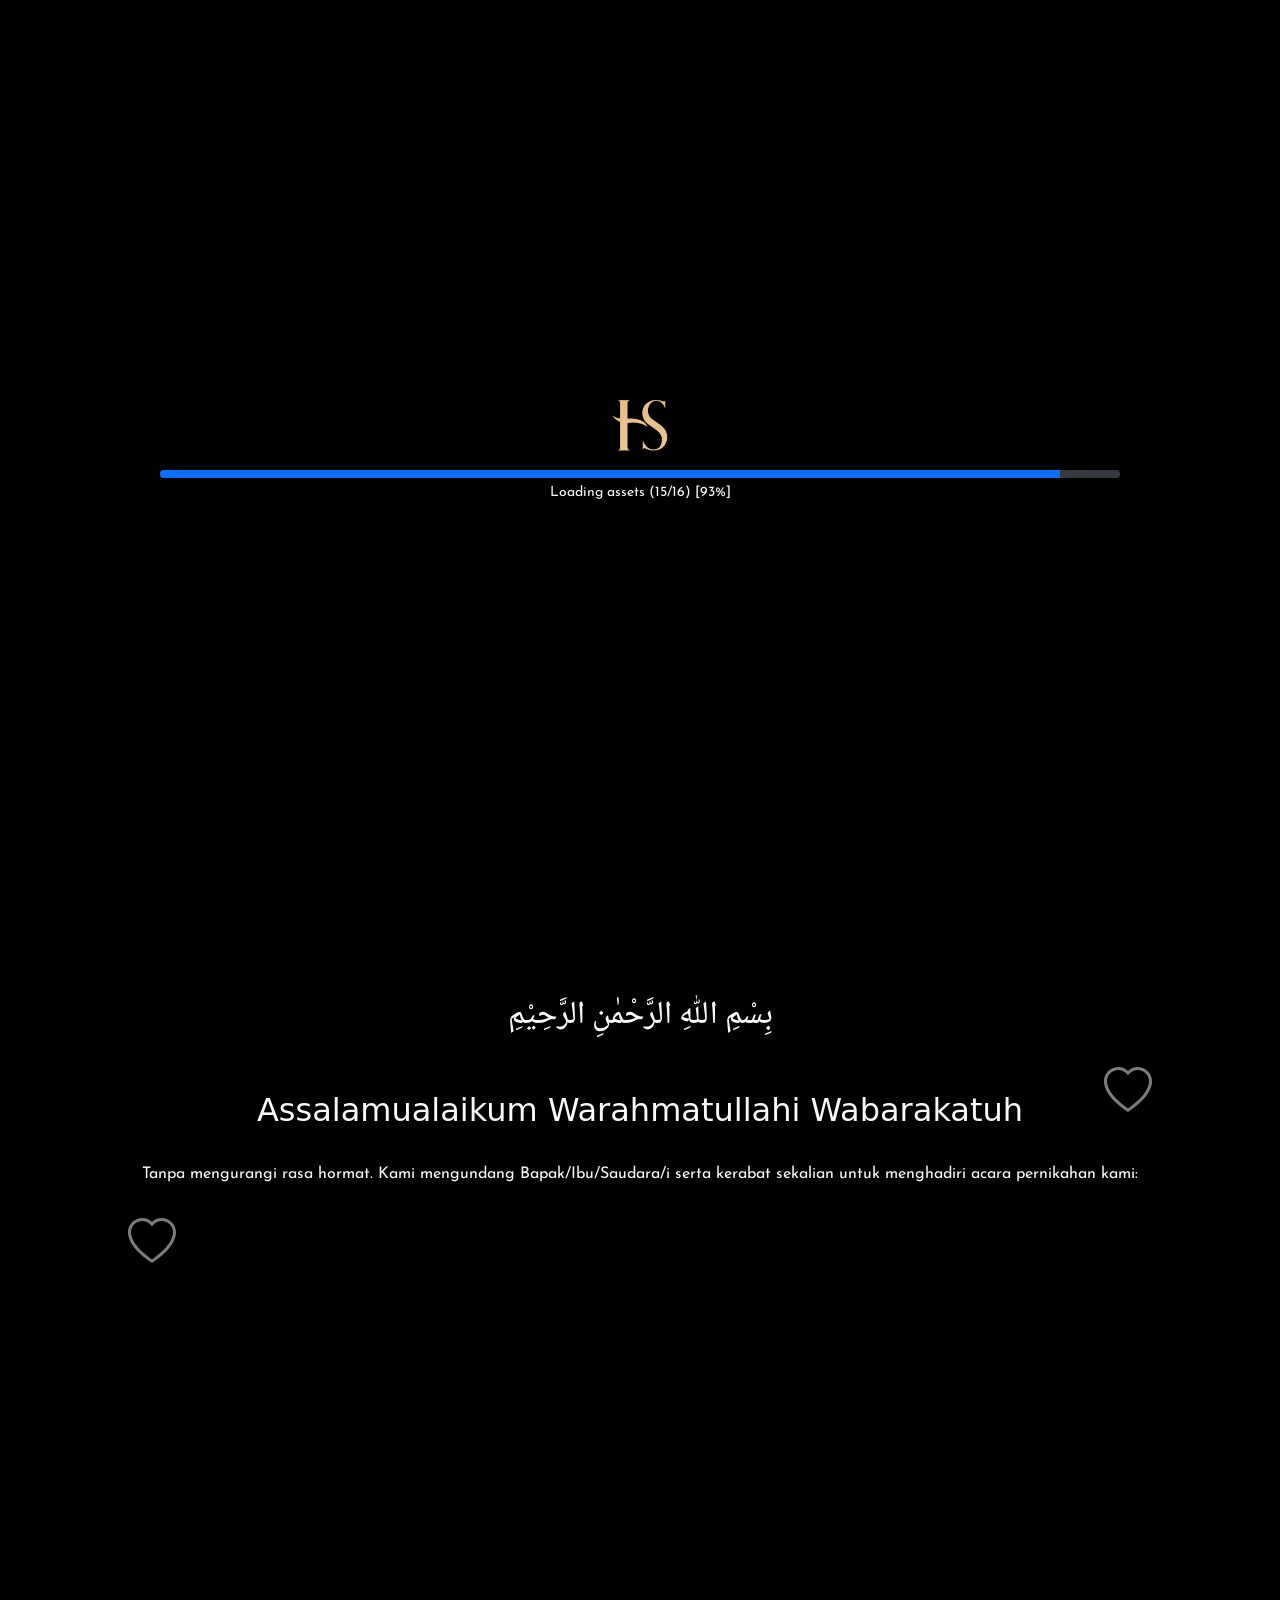
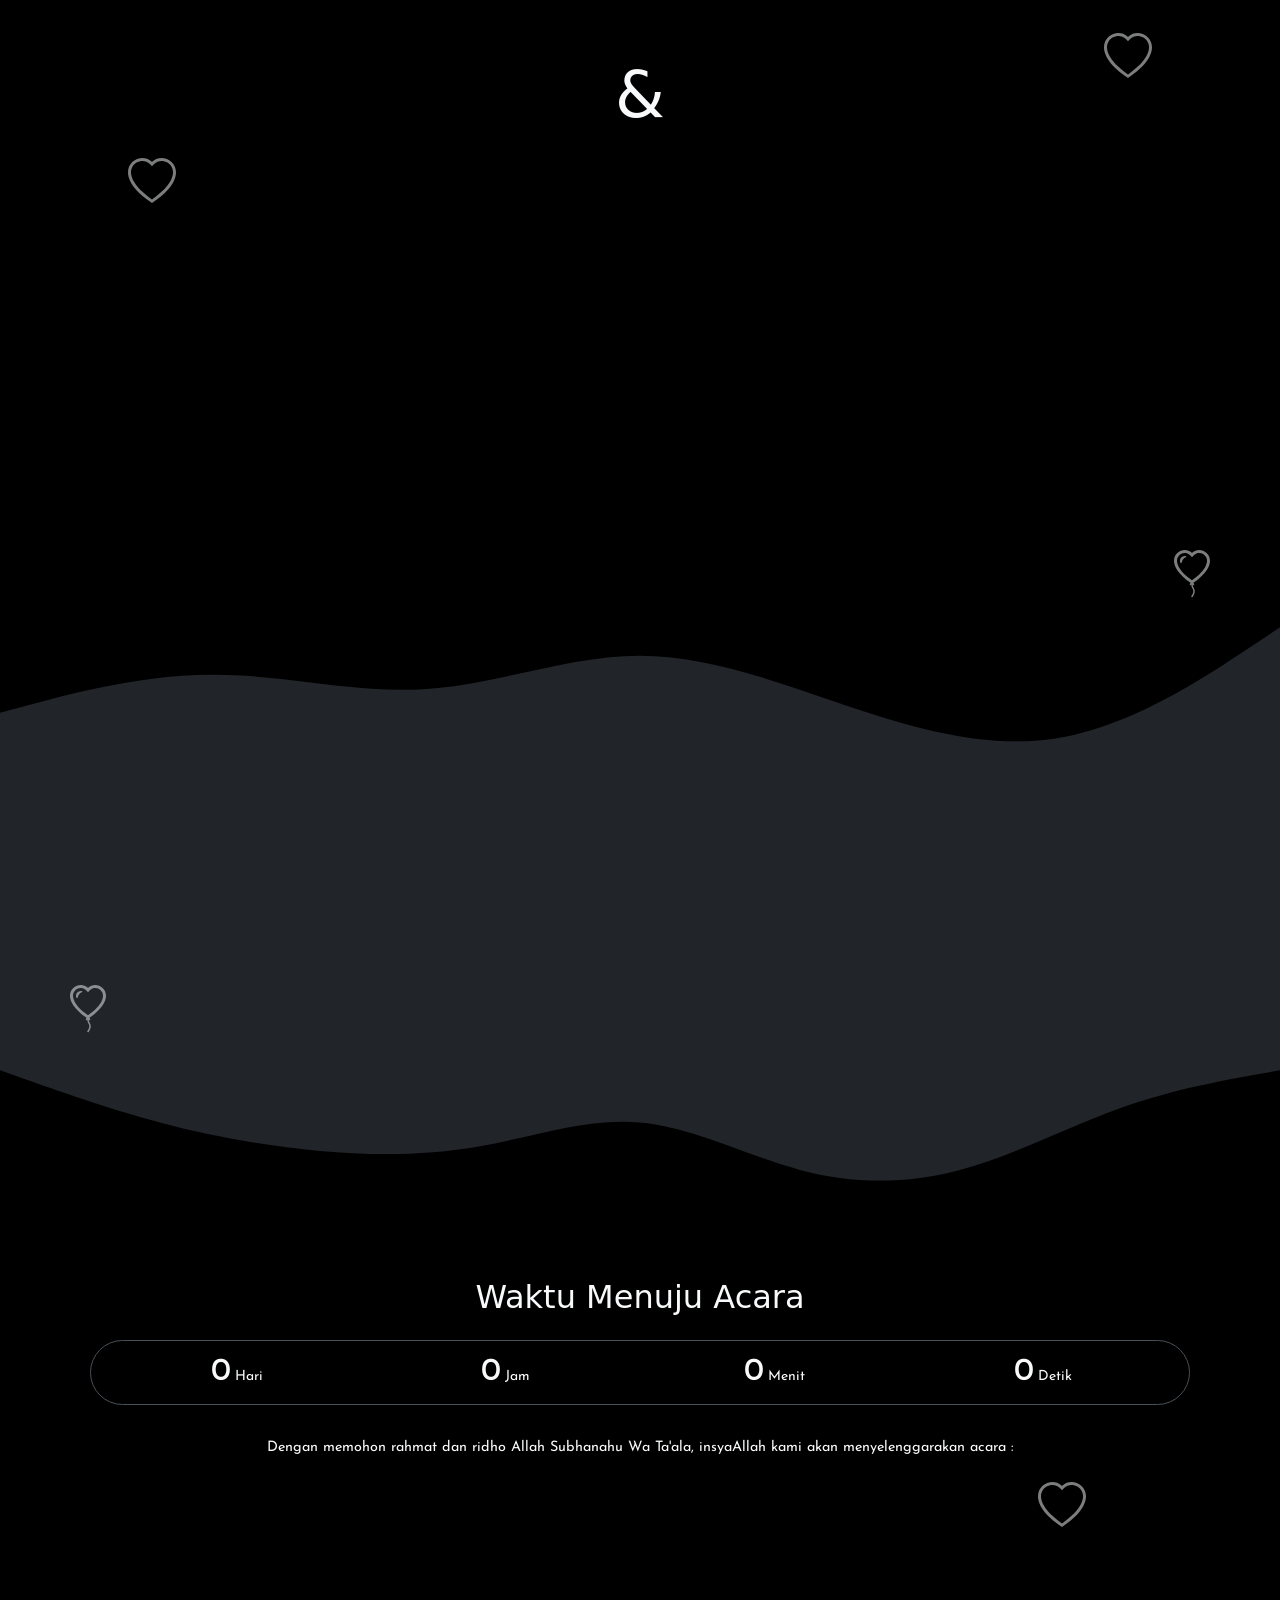
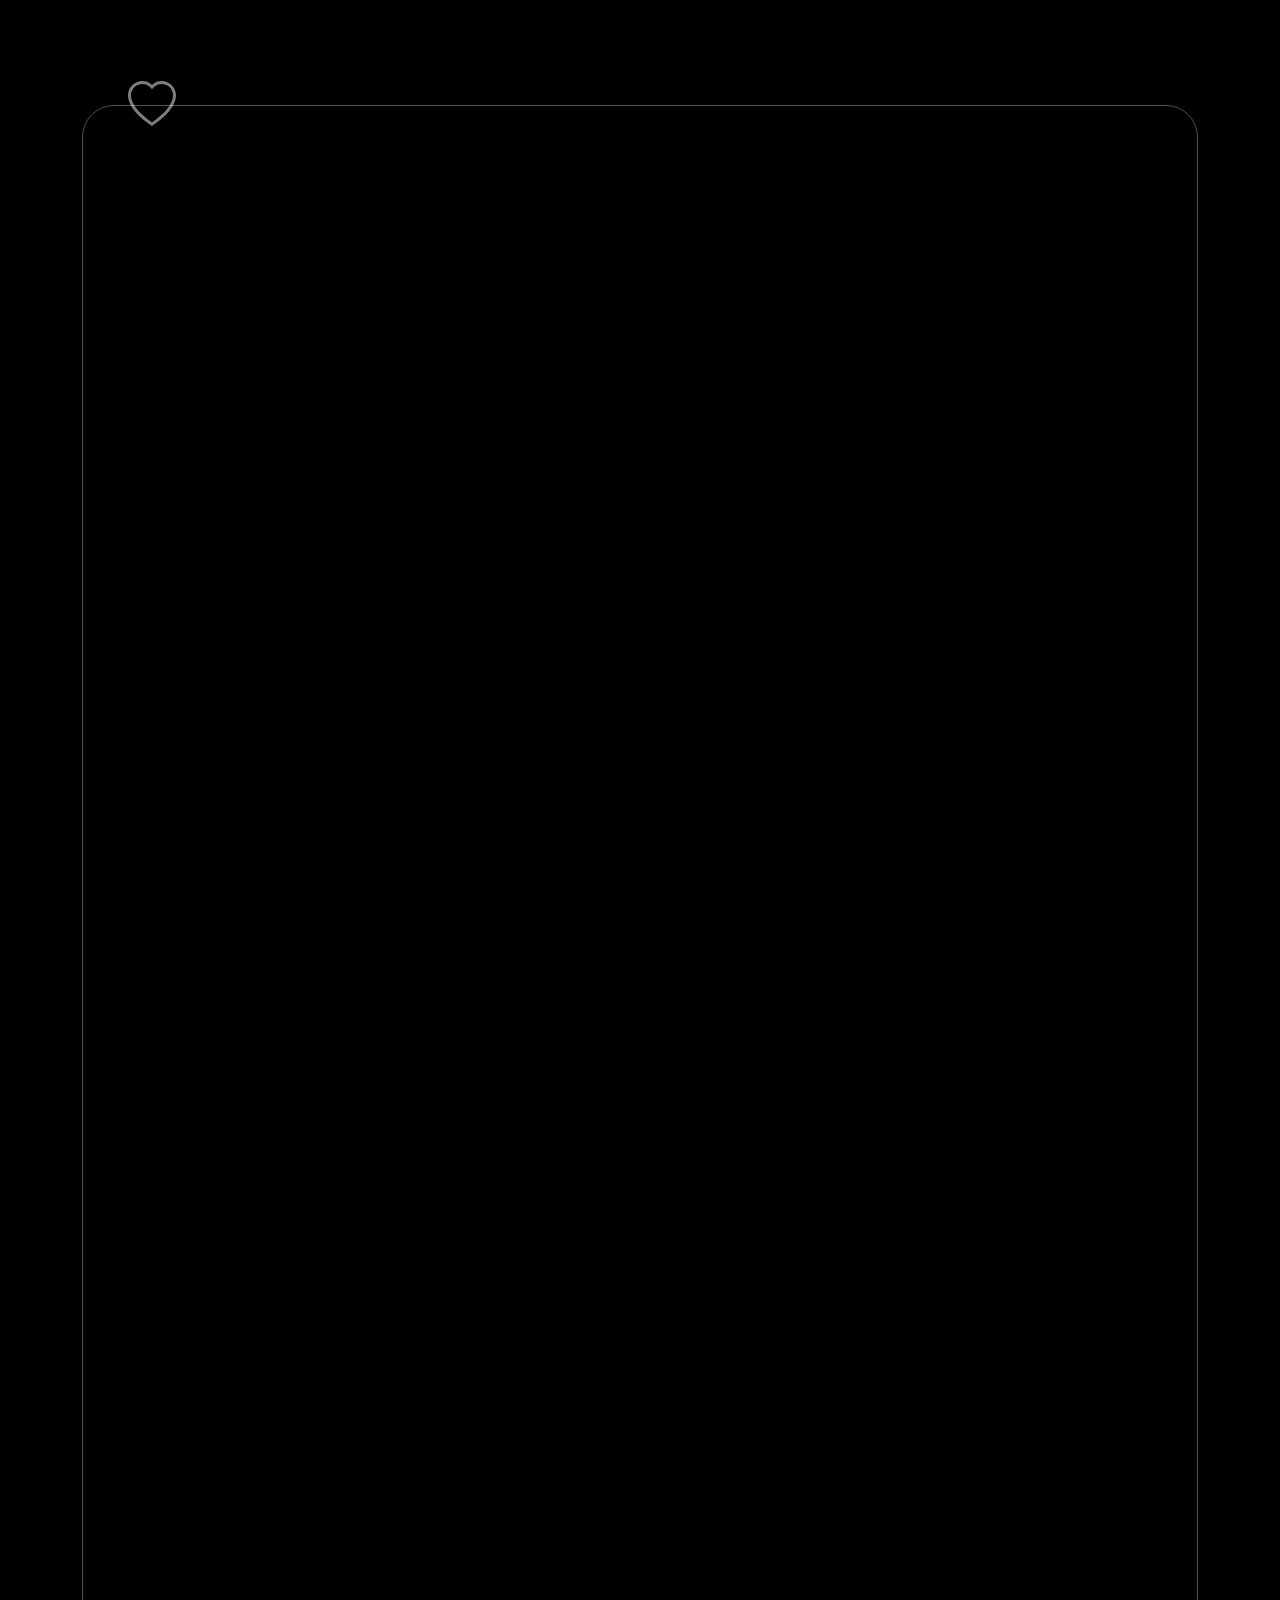
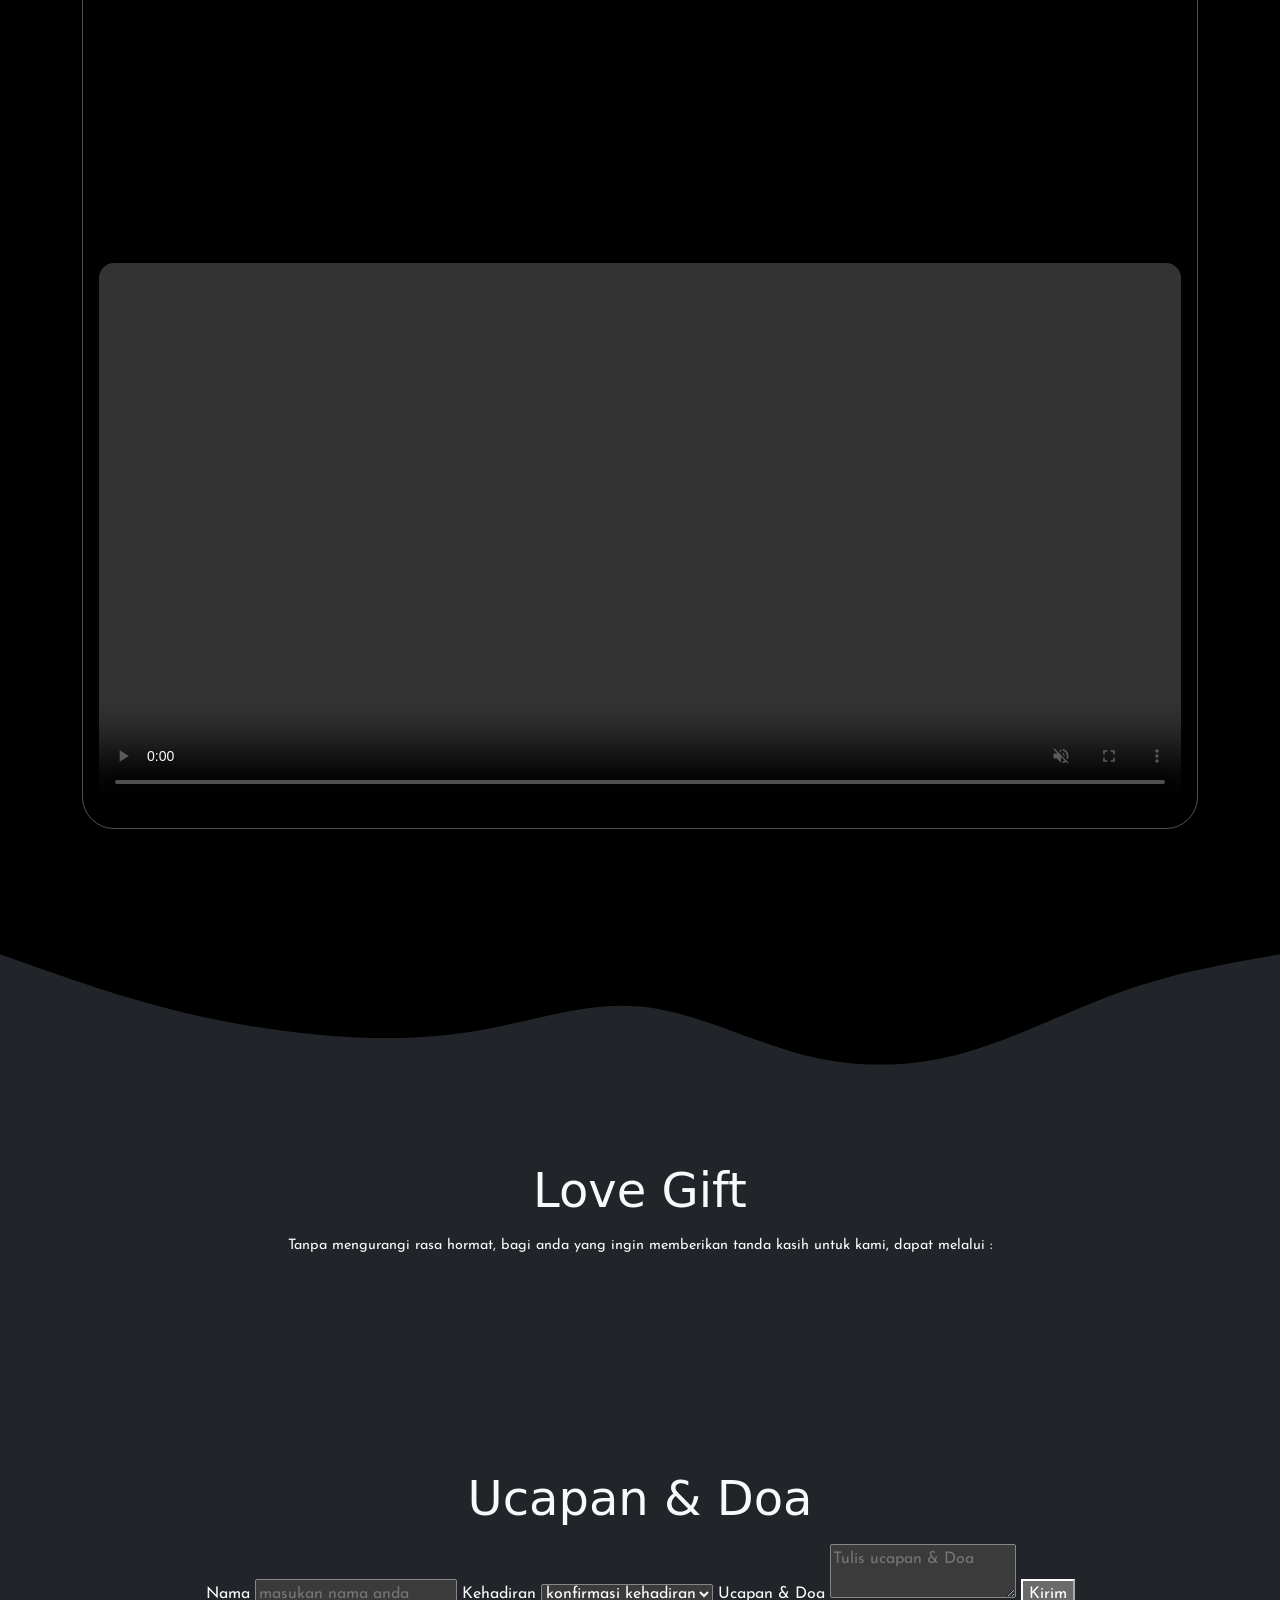
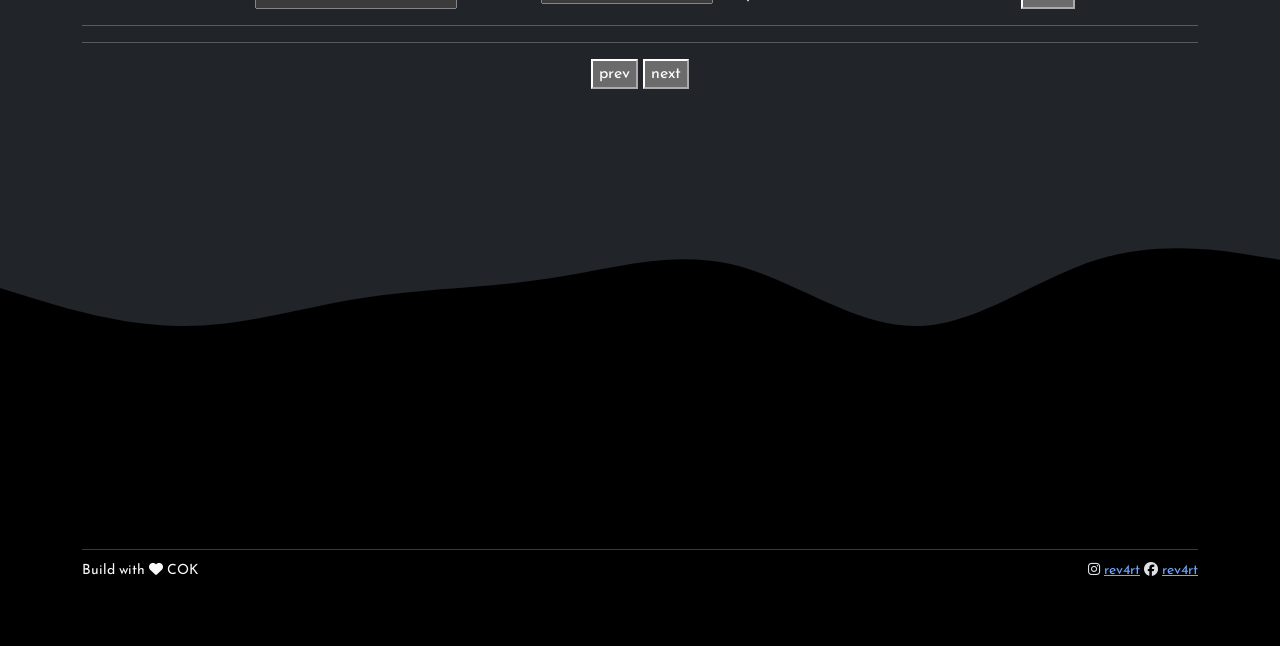
==== index.html @ ba1b92ee "Update index.html" ====
<!doctype html>
<html lang="id" data-bs-theme="dark">

<head>
    <!-- Common Tag -->
    <meta charset="utf-8">
    <meta name="viewport" content="width=device-width, initial-scale=1">
    <title>Faisol &amp; Anisa - Wedding Invitation</title>
<meta name="viewport" content="width=device-width, initial-scale=1.0">
<style>
video {
  width: 100%;
  height: auto;
  border-radius: 15px; 
  overflow: hidden; 
}
            
</style>
    <!-- SEO Tag -->
    <meta name="author" content="rev4rt">
    <meta name="language" content="Indonesia">
    <meta name="robots" content="index, follow, max-image-preview:large">
    <meta name="googlebot" content="index, follow, max-image-preview:large">
    <meta name="title" content="Faisol & Anisa - Wedding Invitation">
    <meta name="description" content="Faisol & Anisa - Wedding Invitation">
    <meta name="keywords" content="undangan, wedding, undangan digital, undangan online, wedding invitation, template undangan, template undangan pernikahan, undangan pernikahan, template undangan online, wedding invitation github, template website, template website undangan pernikahan">
    <meta property="og:title" content="Faisol & Anisa - Wedding Invitation">
    <meta property="og:description" content="Faisol & Anisa - Wedding Invitation">
    <meta property="og:keywords" content="undangan, wedding, undangan digital, undangan online, wedding invitation, template undangan, template undangan pernikahan, undangan pernikahan, template undangan online, wedding invitation github, template website, template website undangan pernikahan">
    <meta property="og:image" content="https://fa.rtprojex.com/assets/images/bg.png">
    <meta property="og:image:secure_url" content="http://fa.rtprojex.com/assets/images/bg.png">
    <meta property="og:image:type" content="image/png">
    <meta property="og:image:alt" content="Faisol & Anisa - Wedding Invitation">
    <meta property="og:type" content="website">
    <meta property="og:locale" content="id_ID">
    <meta property="og:url" content="https://fa.rtprojex.com">
    <meta property="og:site_name" content="Faisol & Anisa - Wedding Invitation">

    <!-- Appearance -->
    <meta name="mobile-web-app-capable" content="yes">
    <meta name="apple-mobile-web-app-title" content="Faisol & Anisa - Wedding Invitation">
    <meta name="theme-color" content="#111111">
    <meta name="color-scheme" content="dark">
    <link rel="canonical" href="https://fa.rtprojex.com">
    <link rel="shortcut icon" type="image/x-icon" href="./favicon.ico">
    <link rel="apple-touch-icon" sizes="192x192" type="image/png" href="./assets/images/icon-192x192.png">
    <link rel="icon" type="image/x-icon" href="./favicon.ico">

    <!-- Preconnect and preload CDN -->
    <link rel="dns-prefetch" href="https://cdn.jsdelivr.net" crossorigin="anonymous">
    <link rel="dns-prefetch" href="https://fonts.googleapis.com" crossorigin="anonymous">
    <link rel="dns-prefetch" href="https://fonts.gstatic.com" crossorigin>
    <link rel="preconnect" href="https://cdn.jsdelivr.net" crossorigin="anonymous">
    <link rel="preconnect" href="https://fonts.googleapis.com" crossorigin="anonymous">
    <link rel="preconnect" href="https://fonts.gstatic.com" crossorigin>
    <link rel="preload" href="https://cdn.jsdelivr.net/npm/normalize.css@8.0.1/normalize.css" integrity="sha256-WAgYcAck1C1/zEl5sBl5cfyhxtLgKGdpI3oKyJffVRI=" crossorigin="anonymous" as="style">
    <link rel="preload" href="https://cdn.jsdelivr.net/npm/bootstrap@5.3.3/dist/css/bootstrap.min.css" integrity="sha256-PI8n5gCcz9cQqQXm3PEtDuPG8qx9oFsFctPg0S5zb8g=" crossorigin="anonymous" as="style">
    <link rel="preload" href="https://cdn.jsdelivr.net/npm/@fortawesome/fontawesome-free@6.5.1/css/all.min.css" integrity="sha256-wiz7ZSCn/btzhjKDQBms9Hx4sSeUYsDrTLg7roPstac=" crossorigin="anonymous" as="style">
    <link rel="preload" href="https://cdn.jsdelivr.net/npm/aos@2.3.4/dist/aos.css" integrity="sha256-GqiEX9BuR1rv5zPU5Vs2qS/NSHl1BJyBcjQYJ6ycwD4=" crossorigin="anonymous" as="style">
    <link rel="preload" href="https://cdn.jsdelivr.net/npm/bootstrap@5.3.3/dist/js/bootstrap.bundle.min.js" integrity="sha256-CDOy6cOibCWEdsRiZuaHf8dSGGJRYuBGC+mjoJimHGw=" crossorigin="anonymous" as="script">
    <link rel="preload" href="https://cdn.jsdelivr.net/npm/aos@2.3.4/dist/aos.js" integrity="sha256-pQBbLkFHcP1cy0C8IhoSdxlm0CtcH5yJ2ki9jjgR03c=" crossorigin="anonymous" as="script">
    <link rel="preload" href="https://cdn.jsdelivr.net/npm/canvas-confetti@1.9.2/dist/confetti.browser.js" integrity="sha256-mvTaORw+RTgKnX6ZHT4P5Sc9DNP2TBpSGII7F3sT8iE=" crossorigin="anonymous" as="script">

    <!-- Dependencies CSS -->
    <link rel="stylesheet" href="https://cdn.jsdelivr.net/npm/normalize.css@8.0.1/normalize.css" integrity="sha256-WAgYcAck1C1/zEl5sBl5cfyhxtLgKGdpI3oKyJffVRI=" crossorigin="anonymous">
    <link rel="stylesheet" href="https://cdn.jsdelivr.net/npm/bootstrap@5.3.3/dist/css/bootstrap.min.css" integrity="sha256-PI8n5gCcz9cQqQXm3PEtDuPG8qx9oFsFctPg0S5zb8g=" crossorigin="anonymous">
    <link rel="stylesheet" href="https://cdn.jsdelivr.net/npm/@fortawesome/fontawesome-free@6.5.1/css/all.min.css" integrity="sha256-wiz7ZSCn/btzhjKDQBms9Hx4sSeUYsDrTLg7roPstac=" crossorigin="anonymous">
    <link rel="stylesheet" href="https://cdn.jsdelivr.net/npm/aos@2.3.4/dist/aos.css" integrity="sha256-GqiEX9BuR1rv5zPU5Vs2qS/NSHl1BJyBcjQYJ6ycwD4=" crossorigin="anonymous">

    <!-- Fonts -->
    <link rel="stylesheet" href="https://fonts.googleapis.com/css2?family=Josefin+Sans&display=swap">
    <link rel="stylesheet" href="https://fonts.googleapis.com/css2?family=Bilbo+Swash+Caps&display=swap">
    <link rel="stylesheet" href="https://fonts.googleapis.com/css2?family=Noto+Naskh+Arabic&display=swap">

    <!-- css -->
    <link rel="stylesheet" href="src/assets/styles/global.css">
    <link rel="stylesheet" href="https://susahbangun.github.io/invite/src/css/navbar.css">
    <link rel="stylesheet" href="https://susahbangun.github.io/invite/src/css/welcome.css">
    <link rel="stylesheet" href="https://susahbangun.github.io/invite/src/css/home.css">
    <link rel="stylesheet" href="https://susahbangun.github.io/invite/src/css/bride.css">
    <link rel="stylesheet" href="https://susahbangun.github.io/invite/src/css/time.css">
    <link rel="stylesheet" href="https://susahbangun.github.io/invite/src/css/galeri.css">
    <link rel="stylesheet" href="https://susahbangun.github.io/invite/src/css/wishas.css">
    <link rel="stylesheet" href="https://susahbangun.github.io/invite/src/css/footer.css">
    <link rel="stylesheet" href="https://susahbangun.github.io/invite/src/css/mediaQueries.css">

    <!-- App -->
    <link rel="stylesheet" href="./css/app.css">
    <script src="./js/app.js" type="module" defer></script>
</head>

<body>
    <!-- If not using comments, you can remove the data-key and data-url attributes -->

    <!-- Navbar Bottom -->
    <nav class="navbar bg-dark navbar-expand fixed-bottom rounded-top-4 p-0" id="navbar-menu">
        <ul class="navbar-nav nav-justified w-100 align-items-center">
            <li class="nav-item">
                <a class="nav-link" href="#home">
                    <i class="fa-solid fa-house"></i>
                    <span class="d-block" style="font-size: 0.7rem;">Home</span>
                </a>
            </li>
            <li class="nav-item">
                <a class="nav-link" href="#mempelai">
                    <i class="fa-solid fa-user-group"></i>
                    <span class="d-block" style="font-size: 0.7rem;">Mempelai</span>
                </a>
            </li>
            <li class="nav-item">
                <a class="nav-link" href="#tanggal">
                    <i class="fa-solid fa-calendar-check"></i>
                    <span class="d-block" style="font-size: 0.7rem;">Tanggal</span>
                </a>
            </li>
            <li class="nav-item">
                <a class="nav-link" href="#galeri">
                    <i class="fa-solid fa-images"></i>
                    <span class="d-block" style="font-size: 0.7rem;">Galeri</span>
                </a>
            </li>
            <li class="nav-item">
                <a class="nav-link" href="#gift">
                    <i class="fa-solid fa-comments"></i>
                    <span class="d-block" style="font-size: 0.7rem;">Gift</span>
                </a>
            </li>
        </ul>
    </nav>

    <!-- Main Content -->
    <main class="bg-dark text-light" data-bs-spy="scroll" data-bs-target="#navbar-menu" data-bs-root-margin="0px 0px -40%" data-bs-smooth-scroll="true" tabindex="0">

        <!-- Home -->
        <section id="home" class="p-0 m-0" style="background-image: url('./assets/images/bg.png'); background-size: cover; background-position: center;">
            <div class="text-center pt-4 pb-0 px-0 m-0 bg-cover-black">

                <h1 class="font-esthetic my-4 fw-medium" style="font-size: 2.5rem;">Undangan Pernikahan</h1>

                <div class="py-4">
                    <div class="img-crop border border-3 border-light shadow mx-auto">
                        <img src="./assets/images/bg.png" alt="bg" onclick="util.modal(this)">
                    </div>
                </div>

                <h1 class="font-esthetic my-4" style="font-size: 3rem;">Muhammad Faisol &amp; Anisa</h1>
                <p class="mb-0" style="font-size: 1.5rem;">Minggu, 18 Agustus 2024</p>

                <a class="btn btn-outline-light btn-sm shadow rounded-pill px-3 my-2" target="_blank" href="https://calendar.app.google/AkN881nWwardSqzE7">
                    <i class="fa-solid fa-calendar-check me-2"></i>Save The Date
                </a>

                <div class="d-flex justify-content-center align-items-center mt-4 mb-2">
                    <div class="mouse-animation border border-2">
                        <div class="scroll-animation"></div>
                    </div>
                </div>

                <p class="m-0 p-0">Scroll Down</p>
            </div>
        </section>

        <!-- Wave Separator -->
        <svg xmlns="https://www.w3.org/2000/svg" viewBox="0 0 1440 320" class="color-theme-black">
            <path fill="currentColor" fill-opacity="1" d="M0,160L48,144C96,128,192,96,288,106.7C384,117,480,171,576,165.3C672,160,768,96,864,96C960,96,1056,160,1152,154.7C1248,149,1344,75,1392,37.3L1440,0L1440,320L1392,320C1344,320,1248,320,1152,320C1056,320,960,320,864,320C768,320,672,320,576,320C480,320,384,320,288,320C192,320,96,320,48,320L0,320Z"></path>
        </svg>

        <!-- Mempelai -->
        <section class="dark-section bg-black" id="mempelai">

            <div class="text-center">
                <h1 class="font-arabic py-4 px-2" style="font-size: 2rem">بِسْمِ اللّٰهِ الرَّحْمٰنِ الرَّحِيْمِ</h1>

                <!-- Love animation -->
                <div class="position-relative">
                    <div class="position-absolute" style="top: 0%; right: 10%;">
                        <svg xmlns="https://www.w3.org/2000/svg" width="48" height="48" fill="currentColor" class="opacity-50" onload="util.animate(this, 500, 'animate-love')" viewBox="0 0 16 16">
                            <path d="m8 2.748-.717-.737C5.6.281 2.514.878 1.4 3.053c-.523 1.023-.641 2.5.314 4.385.92 1.815 2.834 3.989 6.286 6.357 3.452-2.368 5.365-4.542 6.286-6.357.955-1.886.838-3.362.314-4.385C13.486.878 10.4.28 8.717 2.01zM8 15C-7.333 4.868 3.279-3.04 7.824 1.143q.09.083.176.171a3 3 0 0 1 .176-.17C12.72-3.042 23.333 4.867 8 15" />
                        </svg>
                    </div>
                </div>

                <h1 class="font-esthetic py-4 px-2" style="font-size: 2rem">Assalamualaikum Warahmatullahi Wabarakatuh</h1>

                <p class="pb-3 px-3">
                    Tanpa mengurangi rasa hormat. Kami mengundang Bapak/Ibu/Saudara/i serta kerabat
                    sekalian untuk menghadiri acara pernikahan kami:
                </p>

                <!-- Love animation -->
                <div class="position-relative">
                    <div class="position-absolute" style="top: 0%; left: 10%;">
                        <svg xmlns="https://www.w3.org/2000/svg" width="48" height="48" fill="currentColor" class="opacity-50" onload="util.animate(this, 2000, 'animate-love')" viewBox="0 0 16 16">
                            <path d="m8 2.748-.717-.737C5.6.281 2.514.878 1.4 3.053c-.523 1.023-.641 2.5.314 4.385.92 1.815 2.834 3.989 6.286 6.357 3.452-2.368 5.365-4.542 6.286-6.357.955-1.886.838-3.362.314-4.385C13.486.878 10.4.28 8.717 2.01zM8 15C-7.333 4.868 3.279-3.04 7.824 1.143q.09.083.176.171a3 3 0 0 1 .176-.17C12.72-3.042 23.333 4.867 8 15" />
                        </svg>
                    </div>
                </div>

                <div class="overflow-x-hidden">

                    <div data-aos="fade-right" data-aos-duration="2000">
                        <div class="img-crop border border-3 border-light shadow my-4 mx-auto">
                            <img src="./assets/images/cowo.png" alt="cowo" onclick="util.modal(this)">
                        </div>
                        <h1 class="font-esthetic" style="font-size: 3rem;">Muhammad Faisol</h1>
                        <p class="mt-3 mb-0" style="font-size: 1.25rem;">Putra</p>
                        <p class="mb-0">Bapak Muhammad Hafid &amp; Ibu Maimuna</p>
                    </div>

                    <!-- Love animation -->
                    <div class="position-relative">
                        <div class="position-absolute" style="top: 0%; right: 10%;">
                            <svg xmlns="https://www.w3.org/2000/svg" width="48" height="48" fill="currentColor" class="opacity-50" onload="util.animate(this, 3000, 'animate-love')" viewBox="0 0 16 16">
                                <path d="m8 2.748-.717-.737C5.6.281 2.514.878 1.4 3.053c-.523 1.023-.641 2.5.314 4.385.92 1.815 2.834 3.989 6.286 6.357 3.452-2.368 5.365-4.542 6.286-6.357.955-1.886.838-3.362.314-4.385C13.486.878 10.4.28 8.717 2.01zM8 15C-7.333 4.868 3.279-3.04 7.824 1.143q.09.083.176.171a3 3 0 0 1 .176-.17C12.72-3.042 23.333 4.867 8 15" />
                            </svg>
                        </div>
                    </div>

                    <h1 class="font-esthetic my-4" style="font-size: 4rem;">&</h1>

                    <!-- Love animation -->
                    <div class="position-relative">
                        <div class="position-absolute" style="top: 0%; left: 10%;">
                            <svg xmlns="https://www.w3.org/2000/svg" width="48" height="48" fill="currentColor" class="opacity-50" onload="util.animate(this, 2000, 'animate-love')" viewBox="0 0 16 16">
                                <path d="m8 2.748-.717-.737C5.6.281 2.514.878 1.4 3.053c-.523 1.023-.641 2.5.314 4.385.92 1.815 2.834 3.989 6.286 6.357 3.452-2.368 5.365-4.542 6.286-6.357.955-1.886.838-3.362.314-4.385C13.486.878 10.4.28 8.717 2.01zM8 15C-7.333 4.868 3.279-3.04 7.824 1.143q.09.083.176.171a3 3 0 0 1 .176-.17C12.72-3.042 23.333 4.867 8 15" />
                            </svg>
                        </div>
                    </div>

                    <div data-aos="fade-left" data-aos-duration="2000">
                        <div class="img-crop border border-3 border-light shadow my-4 mx-auto">
                            <img src="./assets/images/cewe.png" alt="cewe" onclick="util.modal(this)">
                        </div>
                        <h1 class="font-esthetic" style="font-size: 3rem;">Anisa</h1>
                        <p class="mt-3 mb-0" style="font-size: 1.25rem;">Putri</p>
                        <p class="mb-0">Bapak Musleh &amp; Ibu Taslimah</p>
                    </div>
                </div>

                <!-- Ballon animation -->
                <div class="position-relative">
                    <div class="position-absolute" style="top: 0%; right: 5%;">
                        <svg xmlns="https://www.w3.org/2000/svg" width="48" height="48" fill="currentColor" class="opacity-50" onload="util.animate(this, 1500, 'animate-love')" viewBox="0 0 16 16">
                            <path fill-rule="evenodd" d="m8 2.42-.717-.737c-1.13-1.161-3.243-.777-4.01.72-.35.685-.451 1.707.236 3.062C4.16 6.753 5.52 8.32 8 10.042c2.479-1.723 3.839-3.29 4.491-4.577.687-1.355.587-2.377.236-3.061-.767-1.498-2.88-1.882-4.01-.721zm-.49 8.5c-10.78-7.44-3-13.155.359-10.063q.068.062.132.129.065-.067.132-.129c3.36-3.092 11.137 2.624.357 10.063l.235.468a.25.25 0 1 1-.448.224l-.008-.017c.008.11.02.202.037.29.054.27.161.488.419 1.003.288.578.235 1.15.076 1.629-.157.469-.422.867-.588 1.115l-.004.007a.25.25 0 1 1-.416-.278c.168-.252.4-.6.533-1.003.133-.396.163-.824-.049-1.246l-.013-.028c-.24-.48-.38-.758-.448-1.102a3 3 0 0 1-.052-.45l-.04.08a.25.25 0 1 1-.447-.224l.235-.468ZM6.013 2.06c-.649-.18-1.483.083-1.85.798-.131.258-.245.689-.08 1.335.063.244.414.198.487-.043.21-.697.627-1.447 1.359-1.692.217-.073.304-.337.084-.398"></path>
                        </svg>
                    </div>
                </div>

            </div>
        </section>

        <!-- Wave Separator -->
        <svg xmlns="https://www.w3.org/2000/svg" viewBox="0 0 1440 320" class="color-theme-black">
            <path fill="currentColor" fill-opacity="1" d="M0,192L40,181.3C80,171,160,149,240,149.3C320,149,400,171,480,165.3C560,160,640,128,720,128C800,128,880,160,960,186.7C1040,213,1120,235,1200,218.7C1280,203,1360,149,1400,122.7L1440,96L1440,0L1400,0C1360,0,1280,0,1200,0C1120,0,1040,0,960,0C880,0,800,0,720,0C640,0,560,0,480,0C400,0,320,0,240,0C160,0,80,0,40,0L0,0Z"></path>
        </svg>

        <!-- Firman Allah Subhanahu Wa Ta'ala -->
        <div class="container">
            <div class="text-center" data-aos="fade-up" data-aos-duration="2000">

                <h1 class="font-esthetic mt-0 mb-3" style="font-size: 2rem">
                    Allah Subhanahu Wa Ta'ala berfirman
                </h1>

                <p style="font-size: 0.9rem;" class="px-2">
                    Dan di antara tanda-tanda (kebesaran)-Nya ialah Dia menciptakan pasangan-pasangan untukmu dari
                    jenismu sendiri, agar kamu cenderung dan merasa tenteram kepadanya, dan Dia menjadikan di antaramu
                    rasa kasih dan sayang. Sungguh, pada yang demikian itu benar-benar terdapat tanda-tanda
                    (kebesaran Allah) bagi kaum yang berpikir.
                </p>

                <p class="m-0 fw-bold">QS. Ar-Rum Ayat 21</p>
            </div>
        </div>

        <!-- Ballon animation -->
        <div class="position-relative">
            <div class="position-absolute" style="top: 0%; left: 5%;">
                <svg xmlns="https://www.w3.org/2000/svg" width="48" height="48" fill="currentColor" class="opacity-50" onload="util.animate(this, 4000, 'animate-love')" viewBox="0 0 16 16">
                    <path fill-rule="evenodd" d="m8 2.42-.717-.737c-1.13-1.161-3.243-.777-4.01.72-.35.685-.451 1.707.236 3.062C4.16 6.753 5.52 8.32 8 10.042c2.479-1.723 3.839-3.29 4.491-4.577.687-1.355.587-2.377.236-3.061-.767-1.498-2.88-1.882-4.01-.721zm-.49 8.5c-10.78-7.44-3-13.155.359-10.063q.068.062.132.129.065-.067.132-.129c3.36-3.092 11.137 2.624.357 10.063l.235.468a.25.25 0 1 1-.448.224l-.008-.017c.008.11.02.202.037.29.054.27.161.488.419 1.003.288.578.235 1.15.076 1.629-.157.469-.422.867-.588 1.115l-.004.007a.25.25 0 1 1-.416-.278c.168-.252.4-.6.533-1.003.133-.396.163-.824-.049-1.246l-.013-.028c-.24-.48-.38-.758-.448-1.102a3 3 0 0 1-.052-.45l-.04.08a.25.25 0 1 1-.447-.224l.235-.468ZM6.013 2.06c-.649-.18-1.483.083-1.85.798-.131.258-.245.689-.08 1.335.063.244.414.198.487-.043.21-.697.627-1.447 1.359-1.692.217-.073.304-.337.084-.398"></path>
                </svg>
            </div>
        </div>

        <!-- Wave Separator -->
        <svg xmlns="https://www.w3.org/2000/svg" viewBox="0 0 1440 320" class="color-theme-black">
            <path fill="currentColor" fill-opacity="1" d="M0,96L30,106.7C60,117,120,139,180,154.7C240,171,300,181,360,186.7C420,192,480,192,540,181.3C600,171,660,149,720,154.7C780,160,840,192,900,208C960,224,1020,224,1080,208C1140,192,1200,160,1260,138.7C1320,117,1380,107,1410,101.3L1440,96L1440,320L1410,320C1380,320,1320,320,1260,320C1200,320,1140,320,1080,320C1020,320,960,320,900,320C840,320,780,320,720,320C660,320,600,320,540,320C480,320,420,320,360,320C300,320,240,320,180,320C120,320,60,320,30,320L0,320Z"></path>
        </svg>

        <!-- Tanggal -->
        <section class="dark-section bg-black" id="tanggal">

            <div class="container">
                <div class="text-center">

                    <h1 class="font-esthetic py-3" style="font-size: 2rem;">Waktu Menuju Acara</h1>
                    <div class="border rounded-pill shadow py-2 px-4 mx-2 mb-4">

                        <!-- Ganti waktunya pada data-waktu (sesuai format tersebut) -->
                        <div class="row justify-content-center" data-time="2024-08-18 13:00:00" id="count-down">
                            <div class="col-3 p-1">
                                <h2 class="d-inline m-0 p-0" id="day">0</h2><small class="ms-1 me-0 my-0 p-0 d-inline">Hari</small>
                            </div>
                            <div class="col-3 p-1">
                                <h2 class="d-inline m-0 p-0" id="hour">0</h2><small class="ms-1 me-0 my-0 p-0 d-inline">Jam</small>
                            </div>
                            <div class="col-3 p-1">
                                <h2 class="d-inline m-0 p-0" id="minute">0</h2><small class="ms-1 me-0 my-0 p-0 d-inline">Menit</small>
                            </div>
                            <div class="col-3 p-1">
                                <h2 class="d-inline m-0 p-0" id="second">0</h2><small class="ms-1 me-0 my-0 p-0 d-inline">Detik</small>
                            </div>
                        </div>
                    </div>

                    <p style="font-size: 0.9rem;" class="mt-4 py-2">
                        Dengan memohon rahmat dan ridho Allah Subhanahu Wa Ta'ala, insyaAllah kami akan menyelenggarakan
                        acara :
                    </p>

                    <!-- Love animation -->
                    <div class="position-relative">
                        <div class="position-absolute" style="top: 0%; right: 10%;">
                            <svg xmlns="https://www.w3.org/2000/svg" width="48" height="48" fill="currentColor" class="opacity-50" onload="util.animate(this, 3000, 'animate-love')" viewBox="0 0 16 16">
                                <path d="m8 2.748-.717-.737C5.6.281 2.514.878 1.4 3.053c-.523 1.023-.641 2.5.314 4.385.92 1.815 2.834 3.989 6.286 6.357 3.452-2.368 5.365-4.542 6.286-6.357.955-1.886.838-3.362.314-4.385C13.486.878 10.4.28 8.717 2.01zM8 15C-7.333 4.868 3.279-3.04 7.824 1.143q.09.083.176.171a3 3 0 0 1 .176-.17C12.72-3.042 23.333 4.867 8 15" />
                            </svg>
                        </div>
                    </div>

                    <div class="overflow-x-hidden">
                        <div class="py-2" data-aos="fade-left" data-aos-duration="1500">
                            <h1 class="font-esthetic" style="font-size: 2rem;">Resepsi</h1>
                            <p>Pukul 13.00 WIB - Selesai</p>
                        </div>
                    </div>

                    <div class="py-2" data-aos="fade-up" data-aos-duration="1500">
                        <a href="https://maps.app.goo.gl/7NnAPejex76evS1G7" target="_blank" class="btn btn-outline-light btn-sm rounded-pill shadow-sm mb-2 px-3">
                            <i class="fa-solid fa-map-location-dot me-2"></i>Lihat Google Maps
                        </a>
                        <p class="mb-0 mt-1 mx-1 pb-4" style="font-size: 0.9rem;">
                            Dusun Dabung, Macajah, Telaga Biru, Bangkalan
                        </p>
                    </div>
                </div>
            </div>
        </section>

        <!-- Love animation -->
        <div class="position-relative">
            <div class="position-absolute" style="top: 0%; left: 10%;">
                <svg xmlns="https://www.w3.org/2000/svg" width="48" height="48" fill="currentColor" class="opacity-50" onload="util.animate(this, 2000, 'animate-love')" viewBox="0 0 16 16">
                    <path d="m8 2.748-.717-.737C5.6.281 2.514.878 1.4 3.053c-.523 1.023-.641 2.5.314 4.385.92 1.815 2.834 3.989 6.286 6.357 3.452-2.368 5.365-4.542 6.286-6.357.955-1.886.838-3.362.314-4.385C13.486.878 10.4.28 8.717 2.01zM8 15C-7.333 4.868 3.279-3.04 7.824 1.143q.09.083.176.171a3 3 0 0 1 .176-.17C12.72-3.042 23.333 4.867 8 15" />
                </svg>
            </div>
        </div>

        <!-- Galeri Foto -->
        <section class="dark-section bg-black" id="galeri">

            <div class="container pb-5 pt-4">
                <div class="card-body border rounded-5 shadow p-3">
                    <h1 class="font-esthetic text-center py-3" data-aos="fade-down" data-aos-duration="1500" style="font-size: 2rem;">Galeri</h1>
                    <div id="carousel-image-two" data-aos="fade-up" data-aos-duration="1500" class="carousel slide mt-4" data-bs-ride="carousel">
                        <div class="carousel-indicators">
                            <button type="button" data-bs-target="#carousel-image-one" data-bs-slide-to="0" class="active" aria-current="true" aria-label="Slide 1"></button>
                            <button type="button" data-bs-target="#carousel-image-one" data-bs-slide-to="1" aria-label="Slide 2"></button>
                            <button type="button" data-bs-target="#carousel-image-one" data-bs-slide-to="2" aria-label="Slide 3"></button>
                            <button type="button" data-bs-target="#carousel-image-one" data-bs-slide-to="3" aria-label="Slide 4"></button>
                            <button type="button" data-bs-target="#carousel-image-one" data-bs-slide-to="4" aria-label="Slide 5"></button>
                            <button type="button" data-bs-target="#carousel-image-one" data-bs-slide-to="5" aria-label="Slide 6"></button>
                            <button type="button" data-bs-target="#carousel-image-one" data-bs-slide-to="6" aria-label="Slide 7"></button>
                            <button type="button" data-bs-target="#carousel-image-one" data-bs-slide-to="7" aria-label="Slide 8"></button>
                            <button type="button" data-bs-target="#carousel-image-one" data-bs-slide-to="8" aria-label="Slide 9"></button>
                        </div>
                        <div class="carousel-inner rounded-4">
                            <div class="carousel-item active">
                                <img src="./assets/images/1.jpg" alt="gambar 1" class="d-block w-100" onclick="util.modal(this)">
                            </div>
                            <div class="carousel-item">
                                <img src="./assets/images/2.jpg" alt="gambar 2" class="d-block w-100" onclick="util.modal(this)">
                            </div>
                            <div class="carousel-item">
                                <img src="./assets/images/3.jpg" alt="gambar 3" class="d-block w-100" onclick="util.modal(this)">
                            </div>
                            <div class="carousel-item">
                                <img src="./assets/images/4.jpg" alt="gambar 4" class="d-block w-100" onclick="util.modal(this)">
                            </div>
                            <div class="carousel-item">
                                <img src="./assets/images/5.jpg" alt="gambar 5" class="d-block w-100" onclick="util.modal(this)">
                            </div>
                            <div class="carousel-item">
                                <img src="./assets/images/6.jpg" alt="gambar 6" class="d-block w-100" onclick="util.modal(this)">
                            </div>
                            <div class="carousel-item">
                                <img src="./assets/images/7.jpg" alt="gambar 7" class="d-block w-100" onclick="util.modal(this)">
                            </div>
                            <div class="carousel-item">
                                <img src="./assets/images/8.jpg" alt="gambar 8" class="d-block w-100" onclick="util.modal(this)">
                            </div>
                            <div class="carousel-item">
                                <img src="./assets/images/9.jpg" alt="gambar 9" class="d-block w-100" onclick="util.modal(this)">
                            </div>
                        </div>

                        <button class="carousel-control-prev" type="button" data-bs-target="#carousel-image-two" data-bs-slide="prev">
                            <span class="carousel-control-prev-icon" aria-hidden="true"></span>
                            <span class="visually-hidden">Previous</span>
                        </button>

                        <button class="carousel-control-next" type="button" data-bs-target="#carousel-image-two" data-bs-slide="next">
                            <span class="carousel-control-next-icon" aria-hidden="true"></span>
                            <span class="visually-hidden">Next</span>
                        </button>
                    </div>
                <br />
                    
                    <video autoplay muted controls loop>
                      <source src="./assets/music/v.mp4" type="video/mp4">
                    </video>
                    
                </div>
            </div>
        </section>

        <!-- Wave Separator -->
        <svg xmlns="https://www.w3.org/2000/svg" viewBox="0 0 1440 320" class="color-theme-black">
            <path fill="currentColor" fill-opacity="1" d="M0,96L30,106.7C60,117,120,139,180,154.7C240,171,300,181,360,186.7C420,192,480,192,540,181.3C600,171,660,149,720,154.7C780,160,840,192,900,208C960,224,1020,224,1080,208C1140,192,1200,160,1260,138.7C1320,117,1380,107,1410,101.3L1440,96L1440,0L1410,0C1380,0,1320,0,1260,0C1200,0,1140,0,1080,0C1020,0,960,0,900,0C840,0,780,0,720,0C660,0,600,0,540,0C480,0,420,0,360,0C300,0,240,0,180,0C120,0,60,0,30,0L0,0Z"></path>
        </svg>

        <!-- Comments -->
        <section class="m-0 px-0 pb-0 pt-2" id="gift">
            <div class="container">

                <div class="text-center">

                    <h1 class="font-esthetic mt-0 mb-3" style="font-size: 3rem;">Love Gift</h1>

                    <p class="mb-3" style="font-size: 0.9rem;">
                        Tanpa mengurangi rasa hormat, bagi anda yang ingin memberikan tanda kasih untuk kami,
                        dapat melalui :
                    </p>

                    <div class="overflow-x-hidden">
                        <div class="row row-cols-2">

                            <div class="col card-body border rounded-4 shadow p-3 mx-4 mt-2 mb-4" data-aos="fade-down" data-aos-duration="1500">
                                <img src="https://buatlogoonline.com/wp-content/uploads/2022/10/Logo-BCA-PNG.png" class="img-fluid w-50 rounded" alt="bca">

                                <p class="card-text mt-3 mb-0" style="font-size: 0.9rem;">No. Rekening 5095204845</p>
                                <p class="card-text" style="font-size: 0.9rem;">a.n Muhammad Faisol</p>

                                <!-- Ubah juga data-copy sesuai dengan no rekening -->
                                <button class="btn btn-outline-dark btn-sm rounded-4" data-copy="5095204845" onclick="util.copy(this, 'Tersalin')" autofocus>Salin No. Rekening</button>
                            </div>
                        </div>
                    </div>
                </div>
            </div>
            <div class="container">
                <div class="text-center">
            <section class="wishas" id="wishas">
            <h1 class="font-esthetic mt-0 mb-3" style="font-size: 3rem;">Ucapan & Doa</h1>
            <form>
                <label for="name">Nama</label>
                <input type="text" name="name" id="name" placeholder="masukan nama anda" autoComplete="off" required/>
                <label for="status">Kehadiran</label>
                <select name="status" id="status" required aria-required="true">
                    <option value="" disabled selected>konfirmasi kehadiran</option>
                    <option value="y">Hadir</option>
                    <option value="n">Tidak Hadir</option>
                </select>
                <label for="message">Ucapan & Doa</label>
                <textarea
                        name="message"
                        id="message"
                        placeholder="Tulis ucapan & Doa"
                        required
                        minlength="8"
                ></textarea>
                <button type="submit">Kirim</button>
            </form>
		    
            <p style="margin-bottom: 0.5rem"></p>
            <hr>
            <ul aria-label="list comentar"></ul>
            <hr style="margin-top: 1rem">
            <div class="button-grup">
                <button>
                    <i class="bx bxs-left-arrow-circle"></i>
                    <span>prev</span>
                </button>
                <span class="page-number"></span>
                <button>
                    <span>next</span>
                    <i class="bx bxs-right-arrow-circle"></i>
                </button>
	    </div>
		</div>
	    </div>
    </section> 
        </section>

        <!-- Wave Separator -->
        <svg xmlns="https://www.w3.org/2000/svg" viewBox="0 0 1440 320" class="color-theme-black">
            <path fill="currentColor" fill-opacity="1" d="M0,224L34.3,234.7C68.6,245,137,267,206,266.7C274.3,267,343,245,411,234.7C480,224,549,224,617,213.3C685.7,203,754,181,823,197.3C891.4,213,960,267,1029,266.7C1097.1,267,1166,213,1234,192C1302.9,171,1371,181,1406,186.7L1440,192L1440,320L1405.7,320C1371.4,320,1303,320,1234,320C1165.7,320,1097,320,1029,320C960,320,891,320,823,320C754.3,320,686,320,617,320C548.6,320,480,320,411,320C342.9,320,274,320,206,320C137.1,320,69,320,34,320L0,320Z"></path>
        </svg>
    </main>

    <!-- Footer Undangan -->
    <footer class="bg-black">
        <div class="container">
            <div class="text-center">

                <p style="font-size: 0.9rem;" class="pt-2 pb-1 px-2" data-aos="fade-up" data-aos-duration="1500">
                    Merupakan suatu kehormatan dan kebahagiaan bagi kami apabila, Bapak / Ibu / Saudara / i.
                    berkenan untuk memberikan do'a restunya kami ucapkan terimakasih.
                </p>

                <h1 class="font-esthetic" data-aos="fade-up" data-aos-duration="2000">Wassalamualaikum Warahmatullahi Wabarakatuh</h1>
                <h1 class="font-arabic pt-4 px-2" data-aos="fade-up" data-aos-duration="2000" style="font-size: 2rem;">اَلْحَمْدُ لِلّٰهِ رَبِّ الْعٰلَمِيْنَۙ</h1>

                <hr class="mt-3 mb-2">

                <div class="row align-items-center justify-content-between flex-column flex-sm-row">
                    <div class="col-auto">
                        <small class="text-light">
                            Build with<i class="fa-solid fa-heart mx-1"></i>COK
                        </small>
                    </div>
                    <div class="col-auto">
                        <small>
                            <i class="fa-brands fa-instagram me-1"></i><a target="_blank" href="https://instagram.com/rev4rt">rev4rt</a>
                        </small>
                        <small>
                            <i class="fa-brands fa-facebook me-1"></i><a target="_blank" href="https://facebook.com/rev4rt">rev4rt</a>
                        </small>
                    </div>
                </div>
            </div>
        </div>
    </footer>

    <!-- Welcome Page -->
    <div class="loading-page bg-black" id="welcome" style="opacity: 1;">
        <div class="d-flex justify-content-center align-items-center" style="height: 100vh !important;">
            <div class="text-center">
                <h1 class="font-esthetic mb-4" style="font-size: 2.5rem;">The Wedding Of</h1>

                <div class="img-crop border border-3 border-light shadow mb-4 mx-auto">
                    <img src="./assets/images/bg.png" alt="background">
                </div>

                <h1 class="font-esthetic my-4" style="font-size: 2.5rem;">Muhammad Faisol &amp; Anisa</h1>
                <div id="guest-name" data-message="Kepada Yth Bapak/Ibu/Saudara/i"></div>

                <button type="button" class="btn btn-light shadow rounded-4 mt-4" onclick="util.open(this)">
                    <i class="fa-solid fa-envelope-open me-2"></i>Open Invitation
                </button>
            </div>
        </div>
    </div>

    <!-- Theme Button -->
    <button type="button" id="button-theme" style="display: none;" class="btn bg-dark border border-2 btn-sm rounded-circle btn-theme" onclick="theme.change()">
        <i class="fa-solid fa-circle-half-stroke"></i>
    </button>

    <!-- Audio Button -->
    
    <button type="button" id="button-music" style="display: none;" class="btn bg-dark border border-2 btn-sm rounded-circle btn-music" onclick="audio.button(this)" volume="0.5" data-status="true" data-url="./assets/music/v.mp4">
        <i class="fa-solid fa-circle-pause spin-button"></i>
    </button>
    

    <!-- Loading page -->
    <div class="loading-page bg-black" id="loading" style="opacity: 1;">
        <div class="d-flex justify-content-center align-items-center" style="height: 100vh !important;">
            <div class="w-75 text-center">
                <img class="img-fluid mb-3" src="./assets/images/icon-192x192.png" alt="icon" style="width: 3.5rem;">
                <div class="progress" role="progressbar" style="height: 0.5rem;">
                    <div class="progress-bar" id="progress-bar" style="width: 0%"></div>
                </div>
                <small class="mt-1 text-light" id="progress-info" style="display: none;">Loading asset</small>
                <noscript>
                    <small class="mt-1 text-danger">Sorry, this invitation requires javascript to work</small>
                </noscript>
            </div>
        </div>
    </div>

    <!-- Modal Image Large -->
    <div class="modal fade" id="modal-image" tabindex="-1" aria-hidden="true">
        <div class="modal-dialog modal-dialog-centered modal-xl">
            <div class="modal-content rounded-4">
                <div class="modal-body p-0">
                    <div class="d-flex justify-content-center align-items-center" style="height: 100%;">
                        <img src="./assets/images/bg.png" class="img-fluid w-100 rounded-4" alt="image" id="show-modal-image">
                        <video width="320" height="240" autoplay>
                <source src="https://fa.rtprojex.com/assets/images/v.mp4" type="video/mp4">
                    Halo
                </video>
                    </div>
                </div>
            </div>
        </div>
    </div>

    <!-- Dependencies JS -->
    <script src="https://cdn.jsdelivr.net/npm/bootstrap@5.3.3/dist/js/bootstrap.bundle.min.js" integrity="sha256-CDOy6cOibCWEdsRiZuaHf8dSGGJRYuBGC+mjoJimHGw=" crossorigin="anonymous"></script>
    <script src="https://cdn.jsdelivr.net/npm/aos@2.3.4/dist/aos.js" integrity="sha256-pQBbLkFHcP1cy0C8IhoSdxlm0CtcH5yJ2ki9jjgR03c=" crossorigin="anonymous"></script>
    <script src="https://cdn.jsdelivr.net/npm/canvas-confetti@1.9.2/dist/confetti.browser.js" integrity="sha256-mvTaORw+RTgKnX6ZHT4P5Sc9DNP2TBpSGII7F3sT8iE=" crossorigin="anonymous"></script>
<script src="https://unpkg.com/aos@next/dist/aos.js"></script>
<script src="https://susahbangun.github.io/invite/src/main.js" type="module"></script>
</body>

</html>
---- css/app.css ----
* {
    scrollbar-width: none;
    -ms-overflow-style: none;
}

*::-webkit-scrollbar {
    display: none;
}

html {
    scroll-behavior: smooth !important;
}

body {
    font-family: 'Josefin Sans', sans-serif !important;
    padding: 0 !important;
}

.font-esthetic {
    font-family: 'Barriecito', system-ui !important;
}

.font-arabic {
    font-family: 'Noto Naskh Arabic', serif !important;
}

.img-crop {
    width: 15rem;
    height: 15rem;
    position: relative;
    overflow: hidden;
    border-radius: 50%;
}

.img-crop>img {
    display: inline;
    margin: 0 auto;
    height: auto;
    width: 100%;
}

.video-container {
  position: relative;
  padding-bottom: 16.25%; /* Aspect ratio */
  height: 0;
  overflow: hidden;
  border-radius: 20%;
}

.video { 
  border-radius: 15px; 
  overflow: hidden; 
} 

.btn-music {
    position: fixed;
    bottom: 9vh !important;
    right: 2vh !important;
    z-index: 1055 !important;
}

.btn-theme {
    position: fixed;
    bottom: 15vh !important;
    right: 2vh !important;
    z-index: 1055 !important;
}

.loading-page {
    position: fixed;
    inset: 0 !important;
    width: 100%;
    height: 100%;
    z-index: 1056 !important;
}

.card-body {
    overflow-wrap: break-word !important;
}

.mouse-animation {
    padding: 0.25rem 0.625rem;
    height: 2rem;
    border-radius: 1.4rem;
    opacity: 0.75;
    box-sizing: content-box;
}

@keyframes scroll {
    0% {
        transform: translateY(1rem);
        opacity: 0;
    }

    10% {
        transform: translateY(0);
        opacity: 1;
    }

    100% {
        transform: translateY(0);
        opacity: 0;
    }
}

.mouse-animation>.scroll-animation {
    width: 0.25rem;
    height: 0.625rem;
    border-radius: 25%;
    background-color: #808080;
    animation-name: scroll;
    animation-duration: 2.5s;
    animation-timing-function: linear;
    animation-iteration-count: infinite;
}

@keyframes spin-icon {
    from {
        transform: rotate(0deg);
    }

    to {
        transform: rotate(360deg);
    }
}

.spin-button {
    animation: spin-icon 5s linear infinite;
}

@keyframes love {
    50% {
        transform: translateY(1rem);
    }
}

.animate-love {
    animation: love 5s ease-in-out infinite;
}

.dark-section {
    margin-top: -0.5rem;
    margin-bottom: -0.5rem;
}

footer {
    margin-top: -0.5rem;
    padding-bottom: 4rem;
}

.bg-theme-light {
    background-color: var(--bs-gray-100);
}

.bg-theme-dark {
    background-color: var(--bs-gray-800);
}

.color-theme-white {
    color: white;
}

.color-theme-black {
    color: black;
}

.bg-cover-black {
    background: linear-gradient(to bottom, rgba(var(--bs-dark-rgb), 0.9), rgba(var(--bs-dark-rgb), 0.9), rgba(var(--bs-dark-rgb), 0.9), rgba(var(--bs-dark-rgb), 0.9), rgba(var(--bs-dark-rgb), 0.9), rgba(var(--bs-dark-rgb), 1));
}

.bg-cover-white {
    background: linear-gradient(to bottom, rgba(var(--bs-light-rgb), 0.9), rgba(var(--bs-light-rgb), 0.9), rgba(var(--bs-light-rgb), 0.9), rgba(var(--bs-light-rgb), 0.9), rgba(var(--bs-light-rgb), 0.9), rgba(var(--bs-light-rgb), 1));
}
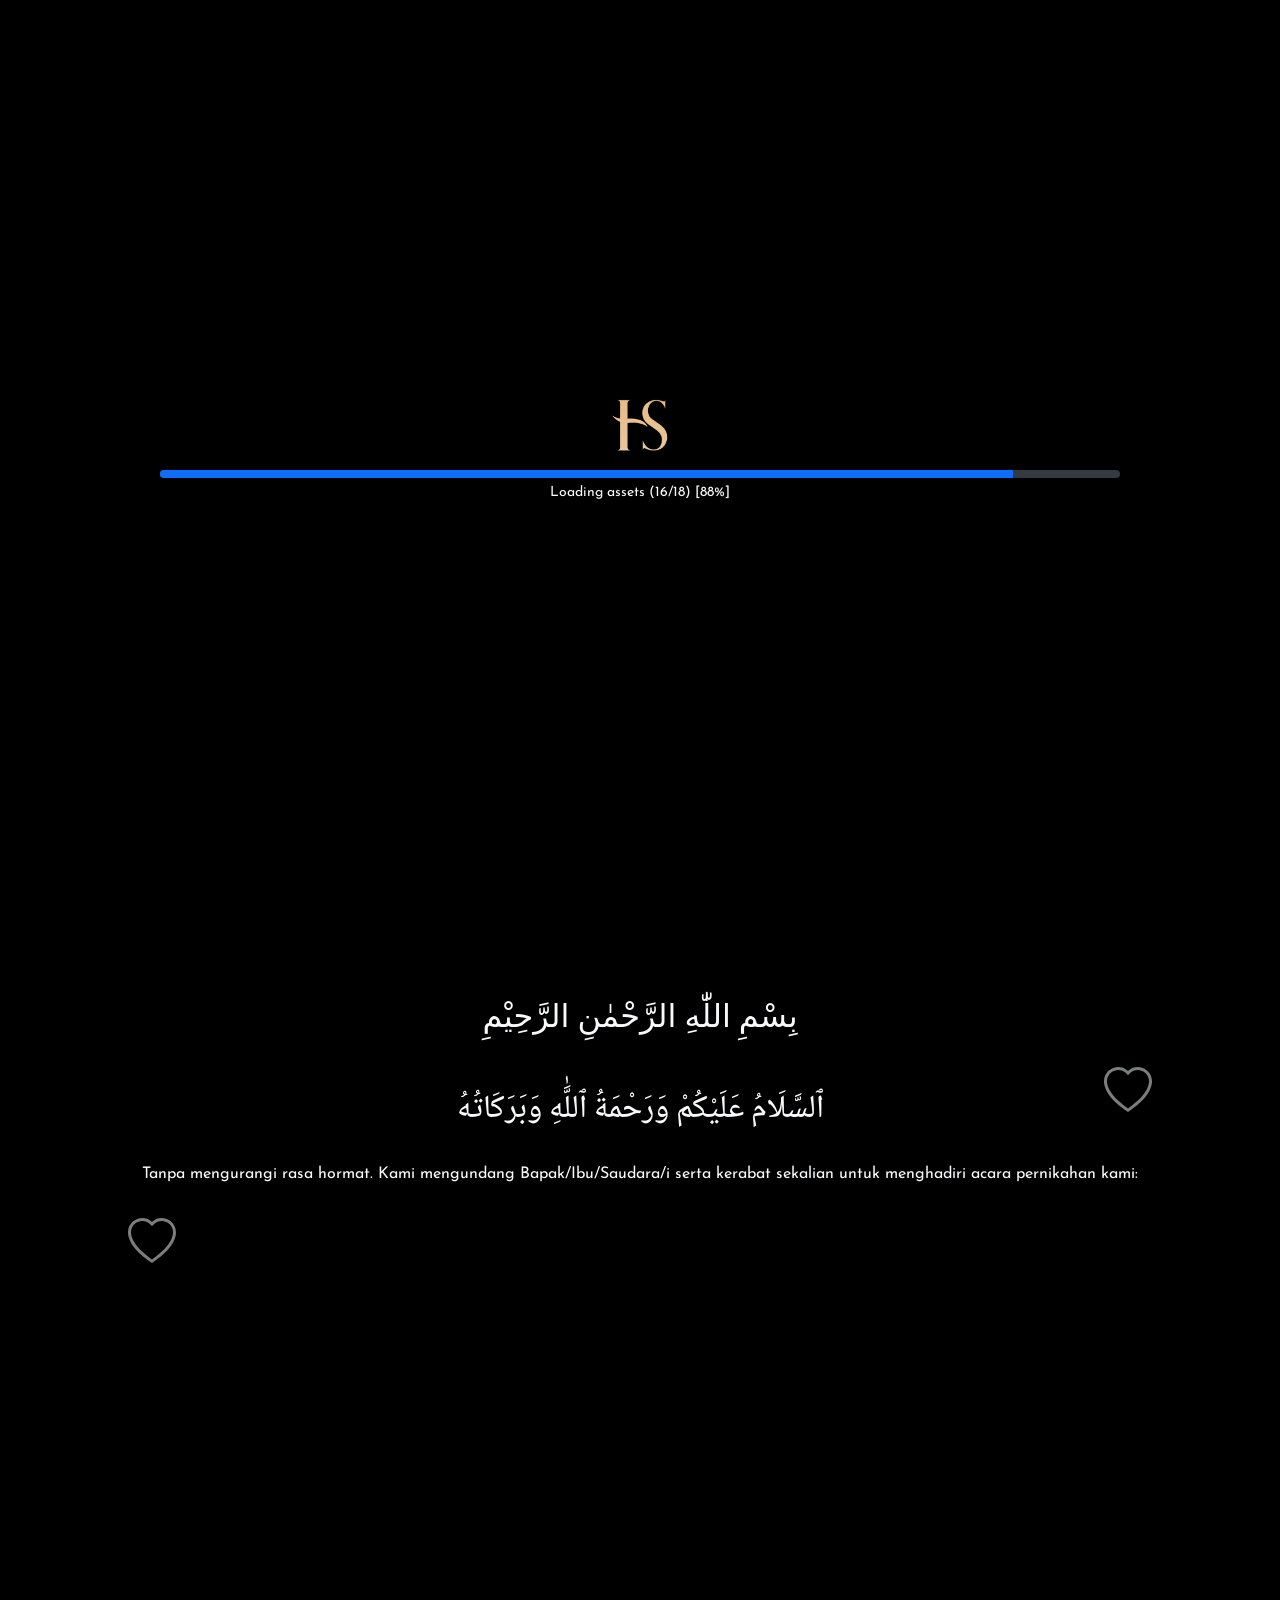
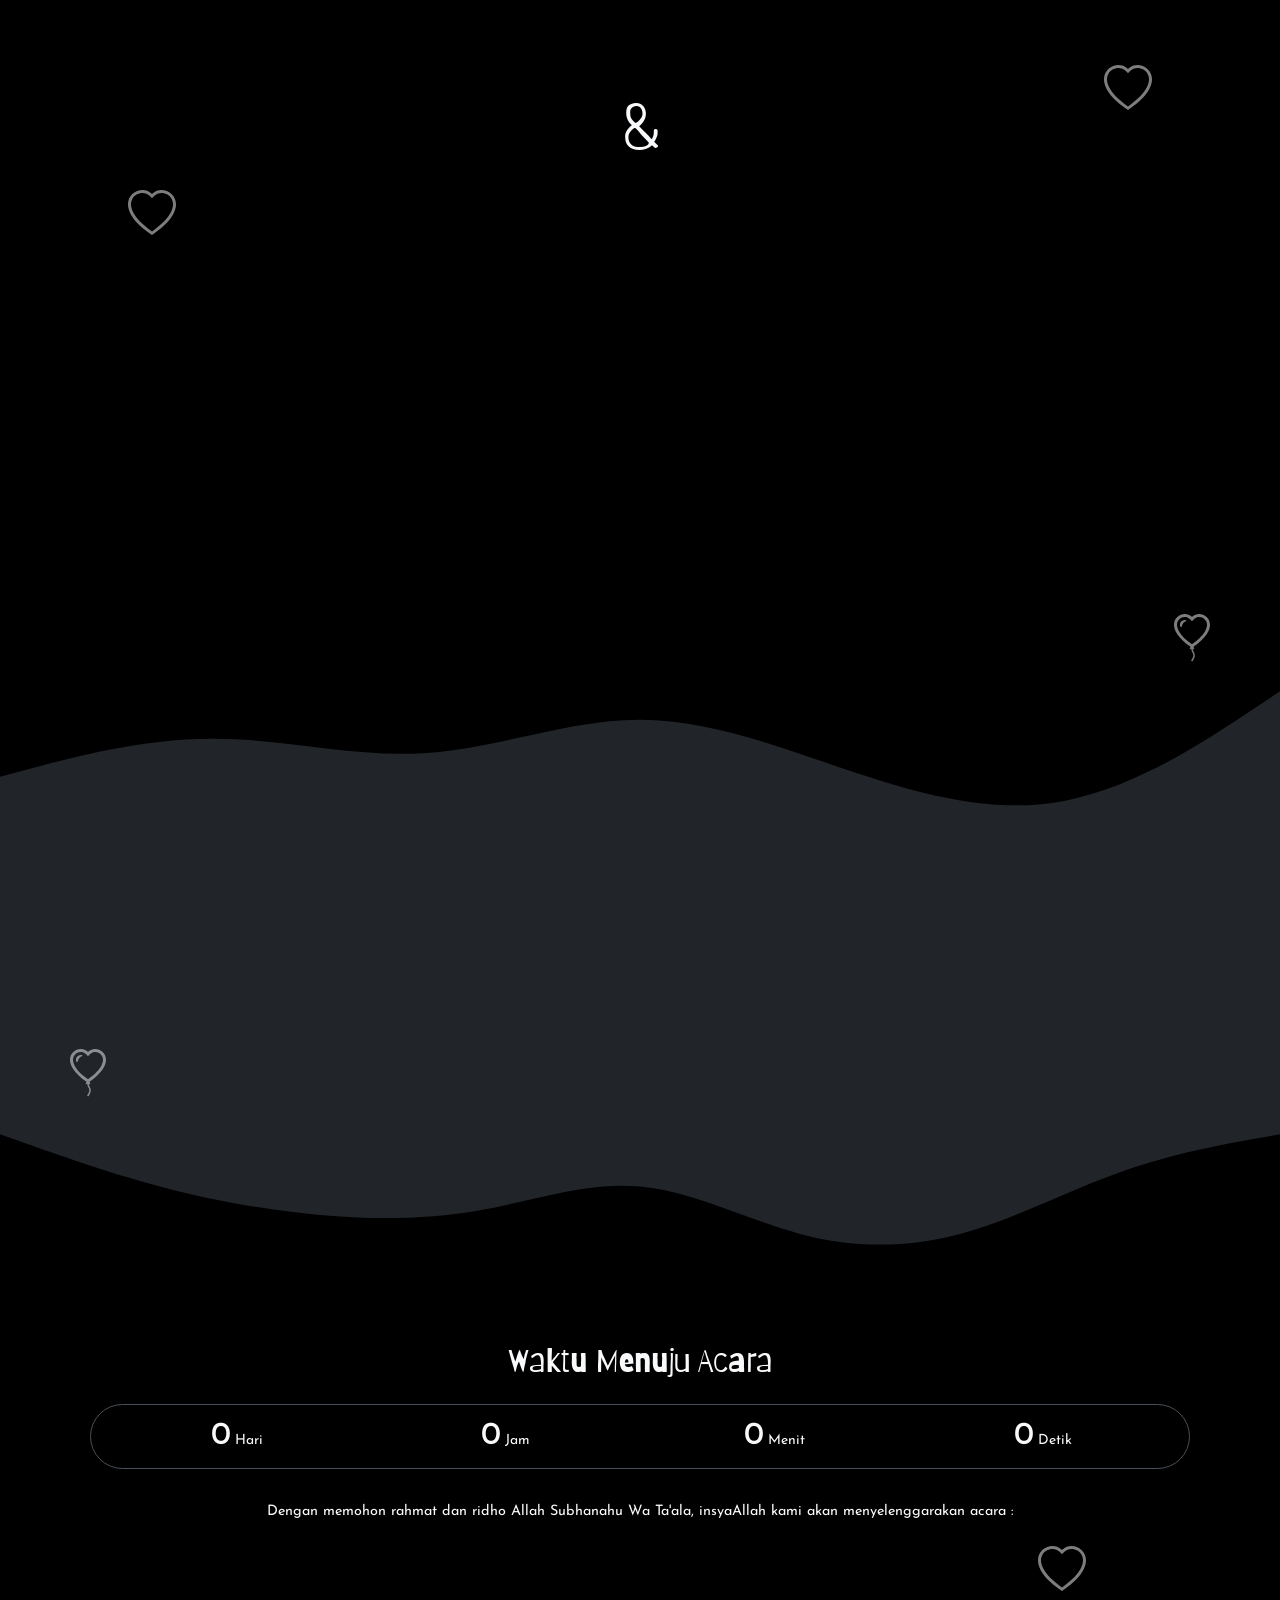
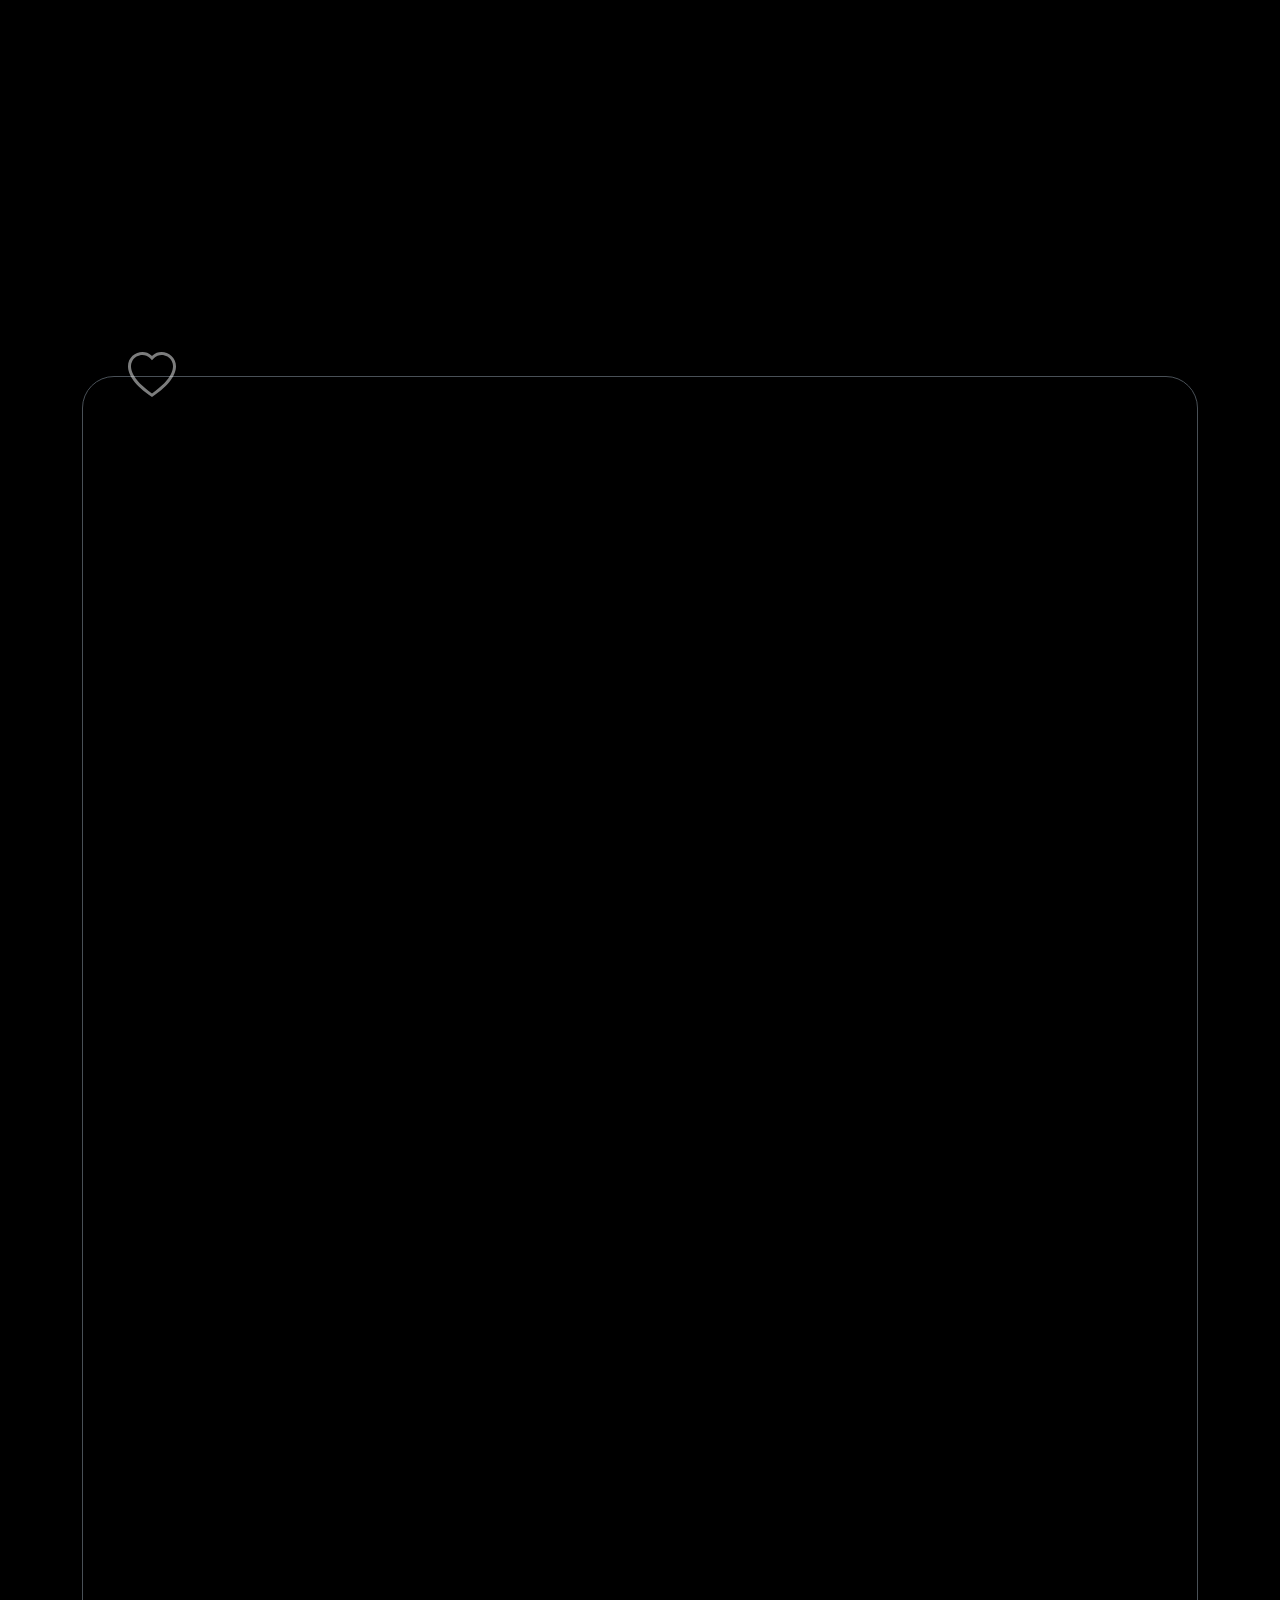
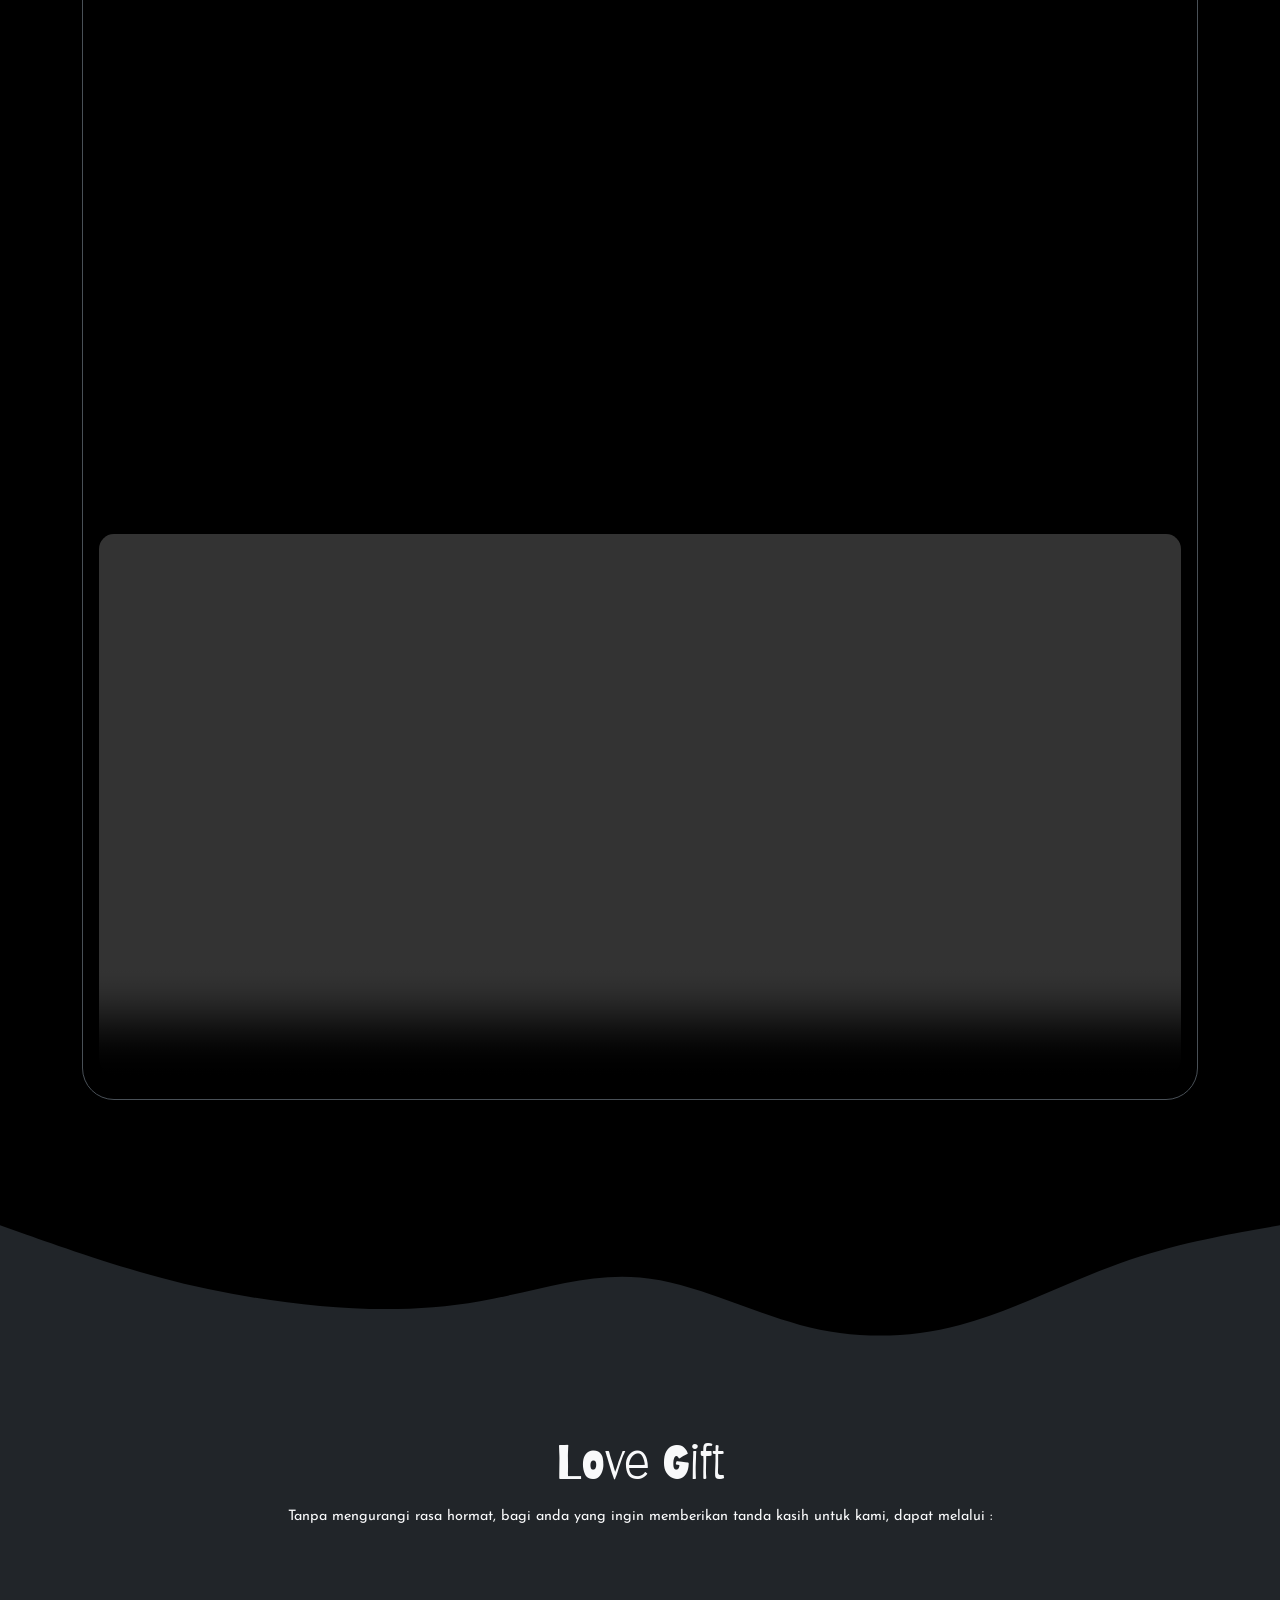
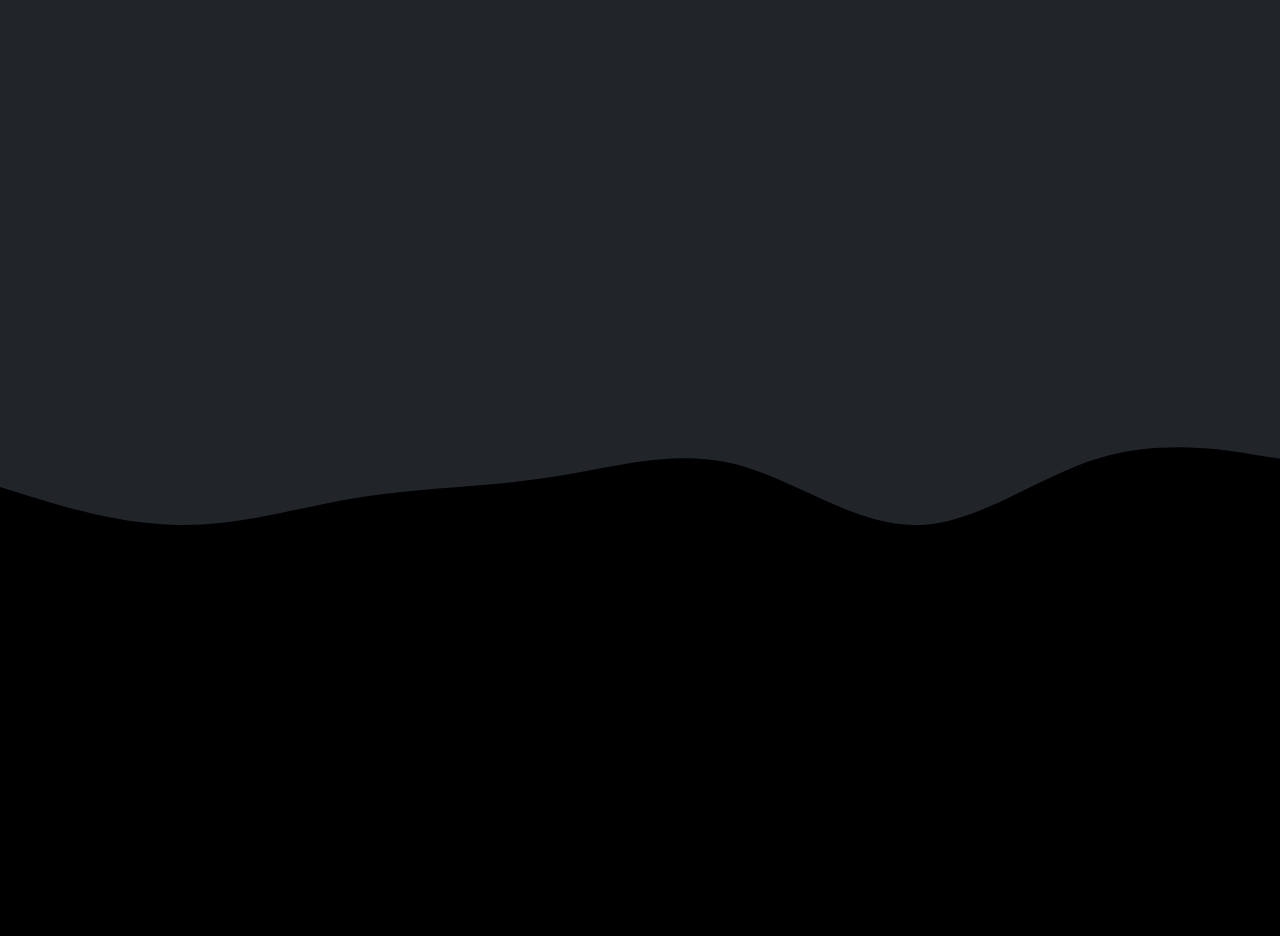
==== commit 61906b81: "Update index.html" ====
--- a/index.html
+++ b/index.html
@@ -5,7 +5,7 @@
     <!-- Common Tag -->
     <meta charset="utf-8">
     <meta name="viewport" content="width=device-width, initial-scale=1">
-    <title>Faisol &amp; Anisa - Wedding Invitation</title>
+    <title>Suhud &amp; Hikmah - Wedding Invitation</title>
 <meta name="viewport" content="width=device-width, initial-scale=1.0">
 <style>
 video {
@@ -21,27 +21,27 @@
     <meta name="language" content="Indonesia">
     <meta name="robots" content="index, follow, max-image-preview:large">
     <meta name="googlebot" content="index, follow, max-image-preview:large">
-    <meta name="title" content="Faisol & Anisa - Wedding Invitation">
-    <meta name="description" content="Faisol & Anisa - Wedding Invitation">
+    <meta name="title" content="Suhud & Hikmah - Wedding Invitation">
+    <meta name="description" content="Suhud & Hikmah - Wedding Invitation">
     <meta name="keywords" content="undangan, wedding, undangan digital, undangan online, wedding invitation, template undangan, template undangan pernikahan, undangan pernikahan, template undangan online, wedding invitation github, template website, template website undangan pernikahan">
-    <meta property="og:title" content="Faisol & Anisa - Wedding Invitation">
-    <meta property="og:description" content="Faisol & Anisa - Wedding Invitation">
+    <meta property="og:title" content="Suhud & Hikmah - Wedding Invitation">
+    <meta property="og:description" content="Suhud & Hikmah - Wedding Invitation">
     <meta property="og:keywords" content="undangan, wedding, undangan digital, undangan online, wedding invitation, template undangan, template undangan pernikahan, undangan pernikahan, template undangan online, wedding invitation github, template website, template website undangan pernikahan">
-    <meta property="og:image" content="https://fa.rtprojex.com/assets/images/bg.png">
-    <meta property="og:image:secure_url" content="http://fa.rtprojex.com/assets/images/bg.png">
+    <meta property="og:image" content="https://susahbangun.vercel.app/assets/images/bg.png">
+    <meta property="og:image:secure_url" content="http://susahbangun.vercel.app/assets/images/bg.png">
     <meta property="og:image:type" content="image/png">
-    <meta property="og:image:alt" content="Faisol & Anisa - Wedding Invitation">
+    <meta property="og:image:alt" content="Suhud & Hikmah - Wedding Invitation">
     <meta property="og:type" content="website">
     <meta property="og:locale" content="id_ID">
-    <meta property="og:url" content="https://fa.rtprojex.com">
-    <meta property="og:site_name" content="Faisol & Anisa - Wedding Invitation">
+    <meta property="og:url" content="https://susahbangun.vercel.app">
+    <meta property="og:site_name" content="Suhud & Hikmah - Wedding Invitation">
 
     <!-- Appearance -->
     <meta name="mobile-web-app-capable" content="yes">
-    <meta name="apple-mobile-web-app-title" content="Faisol & Anisa - Wedding Invitation">
+    <meta name="apple-mobile-web-app-title" content="Suhud & Hikmah - Wedding Invitation">
     <meta name="theme-color" content="#111111">
     <meta name="color-scheme" content="dark">
-    <link rel="canonical" href="https://fa.rtprojex.com">
+    <link rel="canonical" href="https://susahbangun.vercel.app">
     <link rel="shortcut icon" type="image/x-icon" href="./favicon.ico">
     <link rel="apple-touch-icon" sizes="192x192" type="image/png" href="./assets/images/icon-192x192.png">
     <link rel="icon" type="image/x-icon" href="./favicon.ico">
@@ -69,9 +69,9 @@
 
     <!-- Fonts -->
     <link rel="stylesheet" href="https://fonts.googleapis.com/css2?family=Josefin+Sans&display=swap">
-    <link rel="stylesheet" href="https://fonts.googleapis.com/css2?family=Bilbo+Swash+Caps&display=swap">
+    <link rel="stylesheet" href="https://fonts.googleapis.com/css2?family=Barriecito&display=swap">
     <link rel="stylesheet" href="https://fonts.googleapis.com/css2?family=Noto+Naskh+Arabic&display=swap">
-
+	
     <!-- css -->
     <link rel="stylesheet" href="src/assets/styles/global.css">
     <link rel="stylesheet" href="https://susahbangun.github.io/invite/src/css/navbar.css">
@@ -84,12 +84,16 @@
     <link rel="stylesheet" href="https://susahbangun.github.io/invite/src/css/footer.css">
     <link rel="stylesheet" href="https://susahbangun.github.io/invite/src/css/mediaQueries.css">
 
+    <link href='https://unpkg.com/boxicons@2.1.4/css/boxicons.min.css' rel='stylesheet'>
+   
+
     <!-- App -->
     <link rel="stylesheet" href="./css/app.css">
     <script src="./js/app.js" type="module" defer></script>
+	
 </head>
 
-<body>
+<body data-key="" data-url="https://api-rho-amber.vercel.app/" style="overflow-y: hidden;">
     <!-- If not using comments, you can remove the data-key and data-url attributes -->
 
     <!-- Navbar Bottom -->
@@ -143,10 +147,10 @@
                     </div>
                 </div>
 
-                <h1 class="font-esthetic my-4" style="font-size: 3rem;">Muhammad Faisol &amp; Anisa</h1>
-                <p class="mb-0" style="font-size: 1.5rem;">Minggu, 18 Agustus 2024</p>
-
-                <a class="btn btn-outline-light btn-sm shadow rounded-pill px-3 my-2" target="_blank" href="https://calendar.app.google/AkN881nWwardSqzE7">
+                <h1 class="font-esthetic my-4" style="font-size: 3rem;">Mohammad Suhud &amp; Nurul Hikmah</h1>
+                <p class="mb-0" style="font-size: 1.5rem;">Rabu, 09 April 2025</p>
+
+                <a class="btn btn-outline-light btn-sm shadow rounded-pill px-3 my-2" target="_blank" href="https://calendar.app.google/9VV7UeKCnJPwbfJM6">
                     <i class="fa-solid fa-calendar-check me-2"></i>Save The Date
                 </a>
 
@@ -169,7 +173,7 @@
         <section class="dark-section bg-black" id="mempelai">
 
             <div class="text-center">
-                <h1 class="font-arabic py-4 px-2" style="font-size: 2rem">بِسْمِ اللّٰهِ الرَّحْمٰنِ الرَّحِيْمِ</h1>
+                <h1 class="font-esthetic py-4 px-2" style="font-size: 2rem">بِسْمِ اللّٰهِ الرَّحْمٰنِ الرَّحِيْمِ</h1>
 
                 <!-- Love animation -->
                 <div class="position-relative">
@@ -180,7 +184,7 @@
                     </div>
                 </div>
 
-                <h1 class="font-esthetic py-4 px-2" style="font-size: 2rem">Assalamualaikum Warahmatullahi Wabarakatuh</h1>
+                <h1 class="font-arabic py-4 px-2" style="font-size: 2rem">ٱلسَّلَامُ عَلَيْكُمْ وَرَحْمَةُ ٱللَّٰهِ وَبَرَكَاتُهُ</h1>
 
                 <p class="pb-3 px-3">
                     Tanpa mengurangi rasa hormat. Kami mengundang Bapak/Ibu/Saudara/i serta kerabat
@@ -202,9 +206,12 @@
                         <div class="img-crop border border-3 border-light shadow my-4 mx-auto">
                             <img src="./assets/images/cowo.png" alt="cowo" onclick="util.modal(this)">
                         </div>
-                        <h1 class="font-esthetic" style="font-size: 3rem;">Muhammad Faisol</h1>
+                        <h1 class="font-esthetic" style="font-size: 3rem;">Mohammad Suhud</h1>
+                        <small>
+                            <i class="fa-brands fa-instagram me-1"></i><a target="_blank" href="https://instagram.com/susxhbangun">@susxhbangun</a>
+                        </small>
                         <p class="mt-3 mb-0" style="font-size: 1.25rem;">Putra</p>
-                        <p class="mb-0">Bapak Muhammad Hafid &amp; Ibu Maimuna</p>
+                        <p class="mb-0">Bapak H. Bunali (alm) &amp; Ibu HJ. Busari (almh)</p>
                     </div>
 
                     <!-- Love animation -->
@@ -229,11 +236,14 @@
 
                     <div data-aos="fade-left" data-aos-duration="2000">
                         <div class="img-crop border border-3 border-light shadow my-4 mx-auto">
-                            <img src="./assets/images/cewe.png" alt="cewe" onclick="util.modal(this)">
-                        </div>
-                        <h1 class="font-esthetic" style="font-size: 3rem;">Anisa</h1>
+                            <img src="./assets/images/cw2.png" alt="cewe" onclick="util.modal(this)">
+                        </div>
+                        <h1 class="font-esthetic" style="font-size: 3rem;">Nurul Hikmah</h1>
+                        <small>
+                            <i class="fa-brands fa-instagram me-1"></i><a target="_blank" href="https://instagram.com/_its.mhsyaff">@_its.mhsyaff</a>
+                        </small>
                         <p class="mt-3 mb-0" style="font-size: 1.25rem;">Putri</p>
-                        <p class="mb-0">Bapak Musleh &amp; Ibu Taslimah</p>
+                        <p class="mb-0">Bapak M. Syafiuddin (alm) &amp; Ibu Romlah</p>
                     </div>
                 </div>
 
@@ -297,7 +307,7 @@
                     <div class="border rounded-pill shadow py-2 px-4 mx-2 mb-4">
 
                         <!-- Ganti waktunya pada data-waktu (sesuai format tersebut) -->
-                        <div class="row justify-content-center" data-time="2024-08-18 13:00:00" id="count-down">
+                        <div class="row justify-content-center" data-time="2025-04-09 08:00:00" id="count-down">
                             <div class="col-3 p-1">
                                 <h2 class="d-inline m-0 p-0" id="day">0</h2><small class="ms-1 me-0 my-0 p-0 d-inline">Hari</small>
                             </div>
@@ -326,20 +336,35 @@
                             </svg>
                         </div>
                     </div>
+					<div class="overflow-x-hidden">
+                        <div class="py-2" data-aos="fade-left" data-aos-duration="1500">
+                            <h1 class="font-esthetic" style="font-size: 2rem;">Mengantar Mempelai Pria</h1>
+                            <p>Pukul 08.00 WIB</p>
+                        </div>
+                    </div>
+					
+					                    <div class="py-2" data-aos="fade-up" data-aos-duration="1500">
+                        <a href="https://maps.app.goo.gl/edd3WxfqkGLLP4Ck6" target="_blank" class="btn btn-outline-light btn-sm rounded-pill shadow-sm mb-2 px-3">
+                            <i class="fa-solid fa-map-location-dot me-2"></i>Lihat Google Maps
+                        </a>
+                        <p class="mb-0 mt-1 mx-1 pb-4" style="font-size: 0.9rem;">
+                            Karang Duwak Dusun Duwak Assen, Desa Batioh, Banyuates, Sampang.
+                        </p>
+                    </div>
 
                     <div class="overflow-x-hidden">
                         <div class="py-2" data-aos="fade-left" data-aos-duration="1500">
                             <h1 class="font-esthetic" style="font-size: 2rem;">Resepsi</h1>
-                            <p>Pukul 13.00 WIB - Selesai</p>
+                            <p>Pukul 08.30 WIB - Selesai</p>
                         </div>
                     </div>
 
                     <div class="py-2" data-aos="fade-up" data-aos-duration="1500">
-                        <a href="https://maps.app.goo.gl/7NnAPejex76evS1G7" target="_blank" class="btn btn-outline-light btn-sm rounded-pill shadow-sm mb-2 px-3">
+                        <a href="https://maps.app.goo.gl/JhFBW7pUgjwoJBuWA" target="_blank" class="btn btn-outline-light btn-sm rounded-pill shadow-sm mb-2 px-3">
                             <i class="fa-solid fa-map-location-dot me-2"></i>Lihat Google Maps
                         </a>
                         <p class="mb-0 mt-1 mx-1 pb-4" style="font-size: 0.9rem;">
-                            Dusun Dabung, Macajah, Telaga Biru, Bangkalan
+                            Belakang Pasar Bringkoning, Desa Telagah, Banyuates, Sampang.
                         </p>
                     </div>
                 </div>
@@ -372,6 +397,7 @@
                             <button type="button" data-bs-target="#carousel-image-one" data-bs-slide-to="6" aria-label="Slide 7"></button>
                             <button type="button" data-bs-target="#carousel-image-one" data-bs-slide-to="7" aria-label="Slide 8"></button>
                             <button type="button" data-bs-target="#carousel-image-one" data-bs-slide-to="8" aria-label="Slide 9"></button>
+			    <button type="button" data-bs-target="#carousel-image-one" data-bs-slide-to="9" aria-label="Slide 10"></button>
                         </div>
                         <div class="carousel-inner rounded-4">
                             <div class="carousel-item active">
@@ -400,6 +426,9 @@
                             </div>
                             <div class="carousel-item">
                                 <img src="./assets/images/9.jpg" alt="gambar 9" class="d-block w-100" onclick="util.modal(this)">
+                            </div>
+			    <div class="carousel-item">
+                                <img src="./assets/images/10.jpg" alt="gambar 9" class="d-block w-100" onclick="util.modal(this)">
                             </div>
                         </div>
 
@@ -427,9 +456,8 @@
         <svg xmlns="https://www.w3.org/2000/svg" viewBox="0 0 1440 320" class="color-theme-black">
             <path fill="currentColor" fill-opacity="1" d="M0,96L30,106.7C60,117,120,139,180,154.7C240,171,300,181,360,186.7C420,192,480,192,540,181.3C600,171,660,149,720,154.7C780,160,840,192,900,208C960,224,1020,224,1080,208C1140,192,1200,160,1260,138.7C1320,117,1380,107,1410,101.3L1440,96L1440,0L1410,0C1380,0,1320,0,1260,0C1200,0,1140,0,1080,0C1020,0,960,0,900,0C840,0,780,0,720,0C660,0,600,0,540,0C480,0,420,0,360,0C300,0,240,0,180,0C120,0,60,0,30,0L0,0Z"></path>
         </svg>
-
-        <!-- Comments -->
-        <section class="m-0 px-0 pb-0 pt-2" id="gift">
+<section class="m-0 px-0 pb-0 pt-2" id="gift">
+	            
             <div class="container">
 
                 <div class="text-center">
@@ -446,59 +474,19 @@
 
                             <div class="col card-body border rounded-4 shadow p-3 mx-4 mt-2 mb-4" data-aos="fade-down" data-aos-duration="1500">
                                 <img src="https://buatlogoonline.com/wp-content/uploads/2022/10/Logo-BCA-PNG.png" class="img-fluid w-50 rounded" alt="bca">
-
-                                <p class="card-text mt-3 mb-0" style="font-size: 0.9rem;">No. Rekening 5095204845</p>
-                                <p class="card-text" style="font-size: 0.9rem;">a.n Muhammad Faisol</p>
-
-                                <!-- Ubah juga data-copy sesuai dengan no rekening -->
-                                <button class="btn btn-outline-dark btn-sm rounded-4" data-copy="5095204845" onclick="util.copy(this, 'Tersalin')" autofocus>Salin No. Rekening</button>
-                            </div>
-                        </div>
-                    </div>
-                </div>
-            </div>
-            <div class="container">
-                <div class="text-center">
-            <section class="wishas" id="wishas">
-            <h1 class="font-esthetic mt-0 mb-3" style="font-size: 3rem;">Ucapan & Doa</h1>
-            <form>
-                <label for="name">Nama</label>
-                <input type="text" name="name" id="name" placeholder="masukan nama anda" autoComplete="off" required/>
-                <label for="status">Kehadiran</label>
-                <select name="status" id="status" required aria-required="true">
-                    <option value="" disabled selected>konfirmasi kehadiran</option>
-                    <option value="y">Hadir</option>
-                    <option value="n">Tidak Hadir</option>
-                </select>
-                <label for="message">Ucapan & Doa</label>
-                <textarea
-                        name="message"
-                        id="message"
-                        placeholder="Tulis ucapan & Doa"
-                        required
-                        minlength="8"
-                ></textarea>
-                <button type="submit">Kirim</button>
-            </form>
-		    
-            <p style="margin-bottom: 0.5rem"></p>
-            <hr>
-            <ul aria-label="list comentar"></ul>
-            <hr style="margin-top: 1rem">
-            <div class="button-grup">
-                <button>
-                    <i class="bx bxs-left-arrow-circle"></i>
-                    <span>prev</span>
-                </button>
-                <span class="page-number"></span>
-                <button>
-                    <span>next</span>
-                    <i class="bx bxs-right-arrow-circle"></i>
-                </button>
-	    </div>
-		</div>
-	    </div>
-    </section> 
+                                <p class="card-text mt-3 mb-0" style="font-size: 0.9rem;">No. Rekening 0882547866</p>
+                                <p class="card-text" style="font-size: 0.9rem;">a.n Mohammad Suhud</p>
+				<button class="btn btn-outline-dark btn-sm rounded-4" data-copy="0882547866" onclick="util.copy(this, 'Tersalin')" autofocus>Salin No. Rekening</button></p>
+                                
+                                <img src="https://buatlogoonline.com/wp-content/uploads/2022/10/Logo-BCA-PNG.png" class="img-fluid w-50 rounded" alt="bca">
+                                <p class="card-text mt-3 mb-0" style="font-size: 0.9rem;">No. Rekening 5905049469</p>
+                                <p class="card-text" style="font-size: 0.9rem;">a.n Nurul Hikmah</p>
+                                <button class="btn btn-outline-dark btn-sm rounded-4" data-copy="5905049469" onclick="util.copy(this, 'Tersalin')" autofocus>Salin No. Rekening</button>
+                            </div>
+                        </div>
+                    </div>
+                </div>
+            </div>
         </section>
 
         <!-- Wave Separator -->
@@ -509,36 +497,35 @@
 
     <!-- Footer Undangan -->
     <footer class="bg-black">
-        <div class="container">
-            <div class="text-center">
-
+		<div class="overflow-x-hidden">
+                        <div class="row row-cols-2">
+                            <div class="col card-body border rounded-4 shadow p-3 mx-4 mt-2 mb-4" data-aos="fade-down" data-aos-duration="1500">
+		<div class="container">
+                <div class="text-center">
                 <p style="font-size: 0.9rem;" class="pt-2 pb-1 px-2" data-aos="fade-up" data-aos-duration="1500">
                     Merupakan suatu kehormatan dan kebahagiaan bagi kami apabila, Bapak / Ibu / Saudara / i.
                     berkenan untuk memberikan do'a restunya kami ucapkan terimakasih.
                 </p>
-
-                <h1 class="font-esthetic" data-aos="fade-up" data-aos-duration="2000">Wassalamualaikum Warahmatullahi Wabarakatuh</h1>
-                <h1 class="font-arabic pt-4 px-2" data-aos="fade-up" data-aos-duration="2000" style="font-size: 2rem;">اَلْحَمْدُ لِلّٰهِ رَبِّ الْعٰلَمِيْنَۙ</h1>
-
-                <hr class="mt-3 mb-2">
+                <h1 class="font-arabic" data-aos="fade-up" data-aos-duration="2000">وَالسَّلاَمُ عَلَيْكُمْ وَرَحْمَةُ اللهِ وَبَرَكَاتُهُ</h1>
+                <h1 class="font-esthetic pt-4 px-2" data-aos="fade-up" data-aos-duration="2000" style="font-size: 2rem;">اَلْحَمْدُ لِلّٰهِ رَبِّ الْعٰلَمِيْنَۙ</h1>
 
                 <div class="row align-items-center justify-content-between flex-column flex-sm-row">
                     <div class="col-auto">
                         <small class="text-light">
-                            Build with<i class="fa-solid fa-heart mx-1"></i>COK
-                        </small>
-                    </div>
+                            Build with<i class="fa-solid fa-heart mx-1"></i>rev4rt</small>
+                    </div>
+			<hr>
                     <div class="col-auto">
                         <small>
-                            <i class="fa-brands fa-instagram me-1"></i><a target="_blank" href="https://instagram.com/rev4rt">rev4rt</a>
+                            <i class="fa-brands fa-instagram me-1"></i><a target="_blank" href="https://instagram.com/susxhbangun">@susxhbangun</a>
                         </small>
-                        <small>
-                            <i class="fa-brands fa-facebook me-1"></i><a target="_blank" href="https://facebook.com/rev4rt">rev4rt</a>
-                        </small>
                     </div>
                 </div>
             </div>
         </div>
+    </div>
+</div>
+	    
     </footer>
 
     <!-- Welcome Page -->
@@ -551,7 +538,7 @@
                     <img src="./assets/images/bg.png" alt="background">
                 </div>
 
-                <h1 class="font-esthetic my-4" style="font-size: 2.5rem;">Muhammad Faisol &amp; Anisa</h1>
+                <h1 class="font-esthetic my-4" style="font-size: 2.5rem;">Suhud &amp; Hikmah</h1>
                 <div id="guest-name" data-message="Kepada Yth Bapak/Ibu/Saudara/i"></div>
 
                 <button type="button" class="btn btn-light shadow rounded-4 mt-4" onclick="util.open(this)">
@@ -597,7 +584,7 @@
                     <div class="d-flex justify-content-center align-items-center" style="height: 100%;">
                         <img src="./assets/images/bg.png" class="img-fluid w-100 rounded-4" alt="image" id="show-modal-image">
                         <video width="320" height="240" autoplay>
-                <source src="https://fa.rtprojex.com/assets/images/v.mp4" type="video/mp4">
+                <source src="https://susahbangun.vercel.app/assets/images/v.mp4" type="video/mp4">
                     Halo
                 </video>
                     </div>
@@ -607,6 +594,7 @@
     </div>
 
     <!-- Dependencies JS -->
+
     <script src="https://cdn.jsdelivr.net/npm/bootstrap@5.3.3/dist/js/bootstrap.bundle.min.js" integrity="sha256-CDOy6cOibCWEdsRiZuaHf8dSGGJRYuBGC+mjoJimHGw=" crossorigin="anonymous"></script>
     <script src="https://cdn.jsdelivr.net/npm/aos@2.3.4/dist/aos.js" integrity="sha256-pQBbLkFHcP1cy0C8IhoSdxlm0CtcH5yJ2ki9jjgR03c=" crossorigin="anonymous"></script>
     <script src="https://cdn.jsdelivr.net/npm/canvas-confetti@1.9.2/dist/confetti.browser.js" integrity="sha256-mvTaORw+RTgKnX6ZHT4P5Sc9DNP2TBpSGII7F3sT8iE=" crossorigin="anonymous"></script>
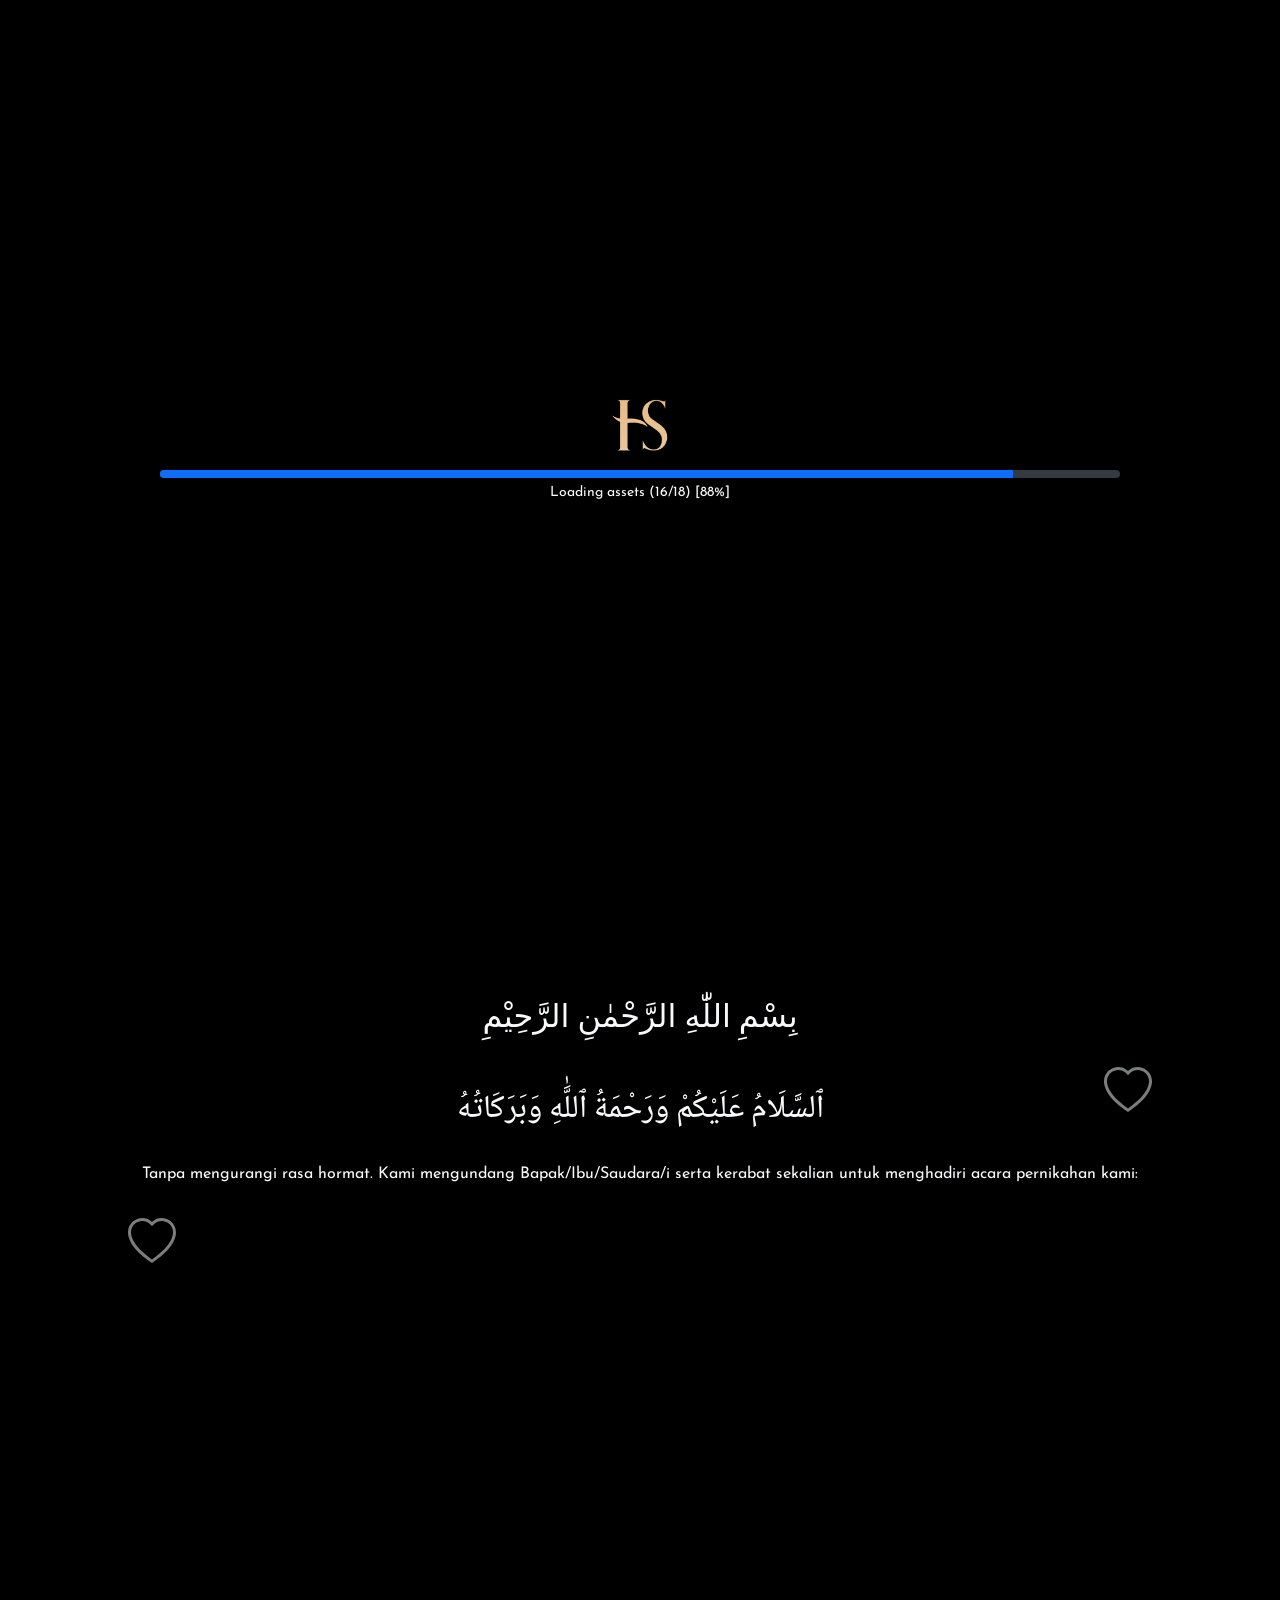
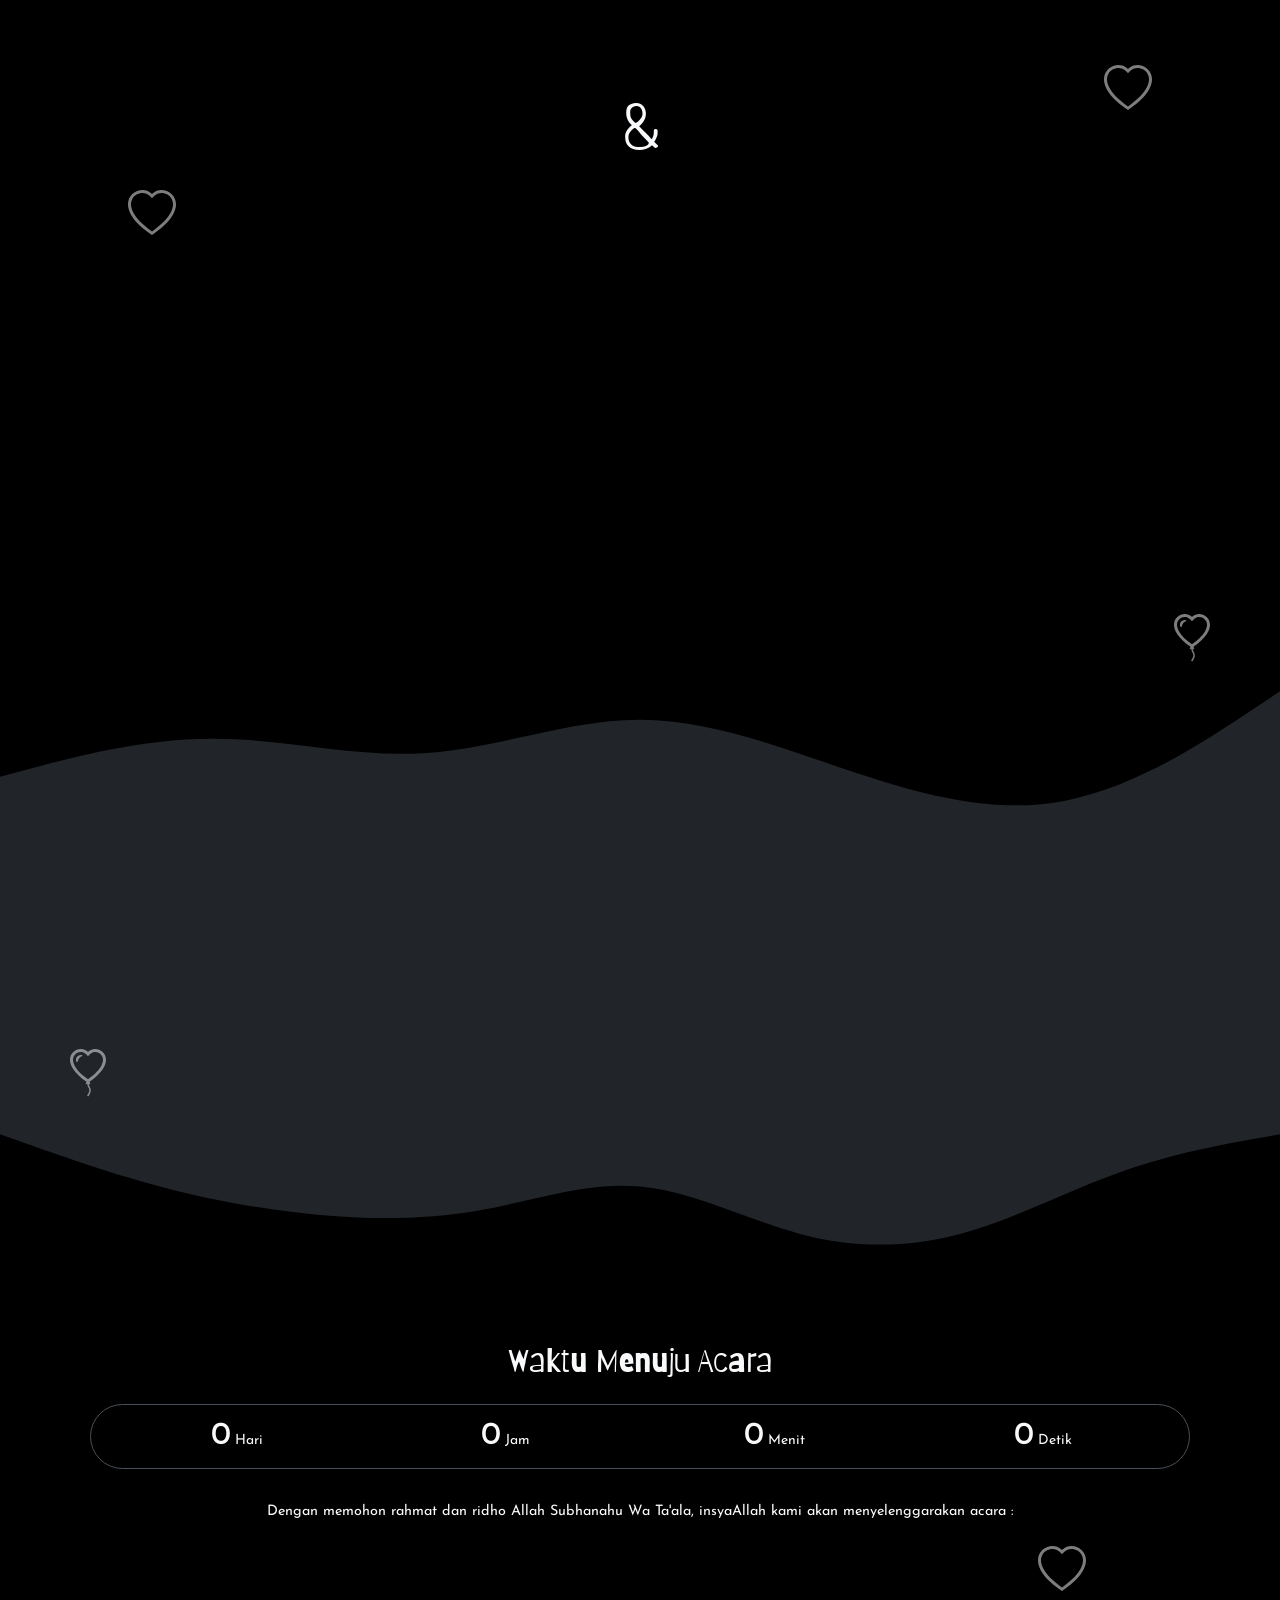
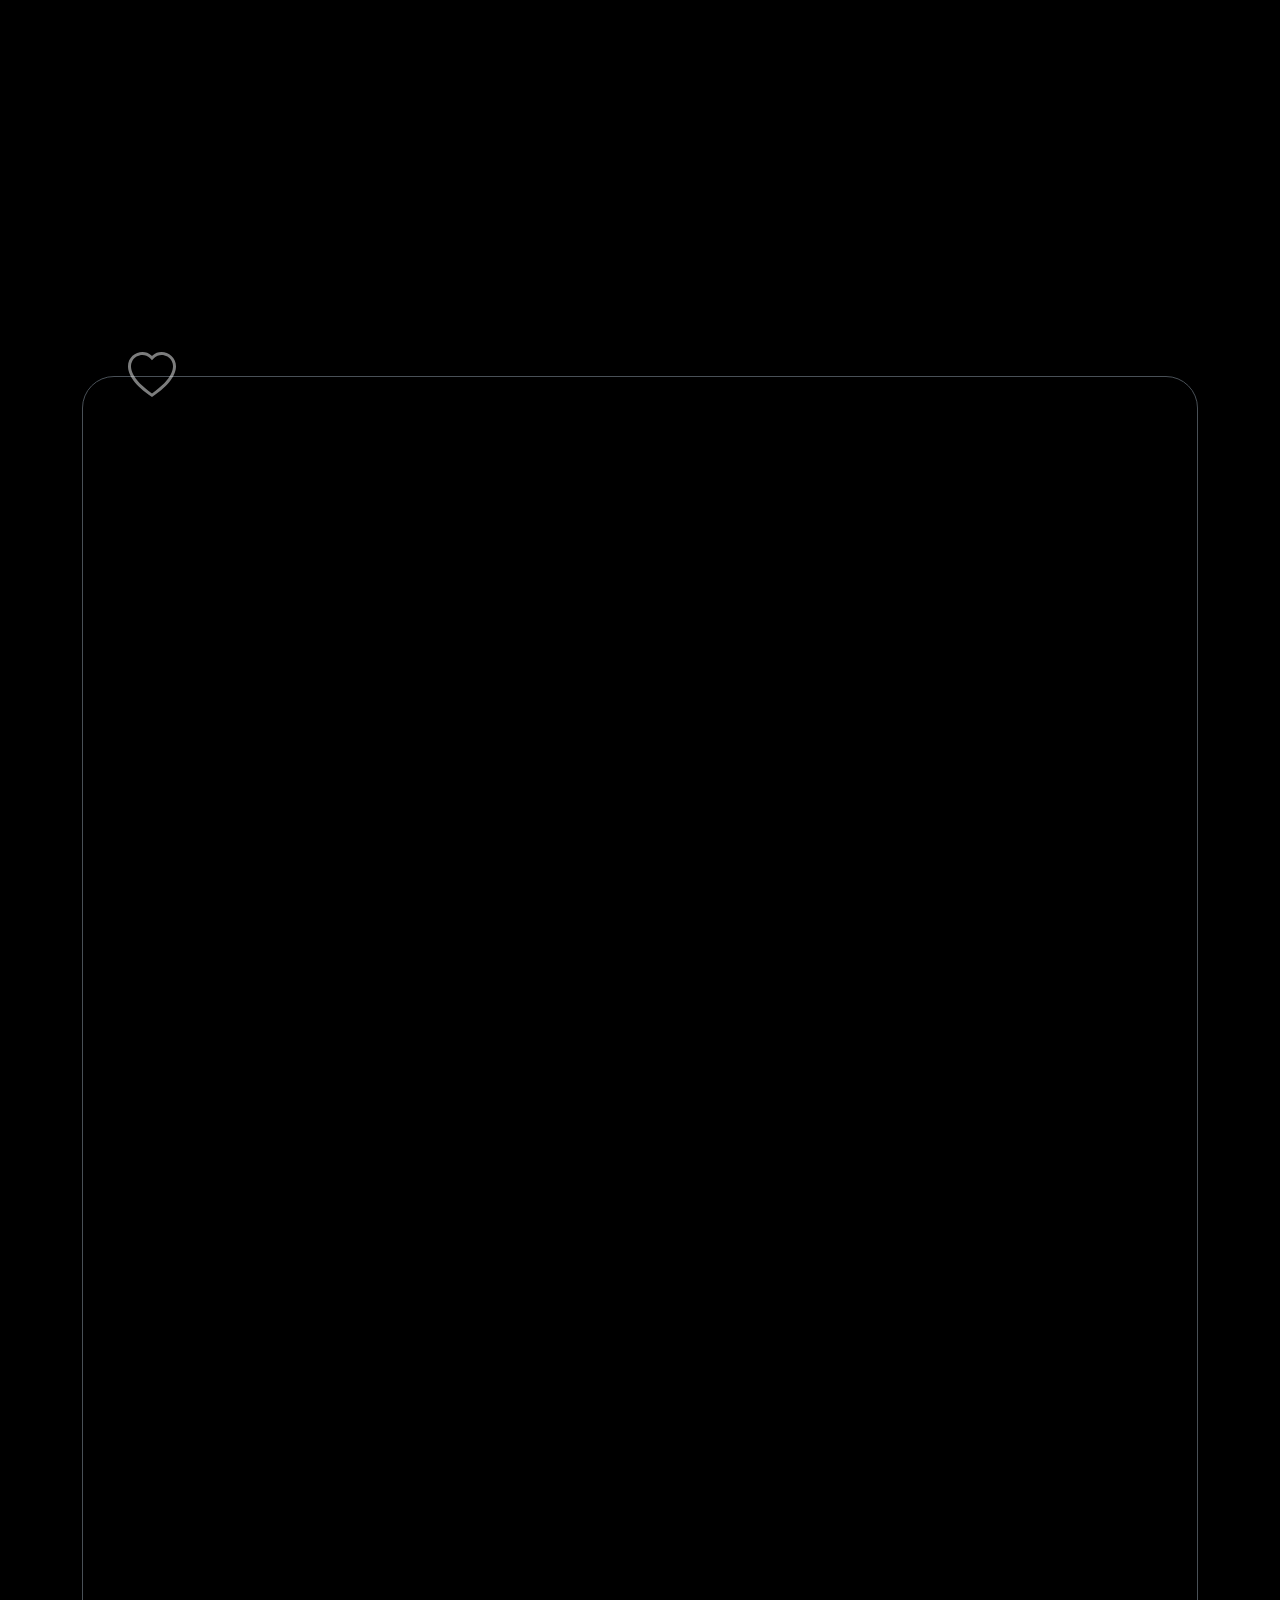
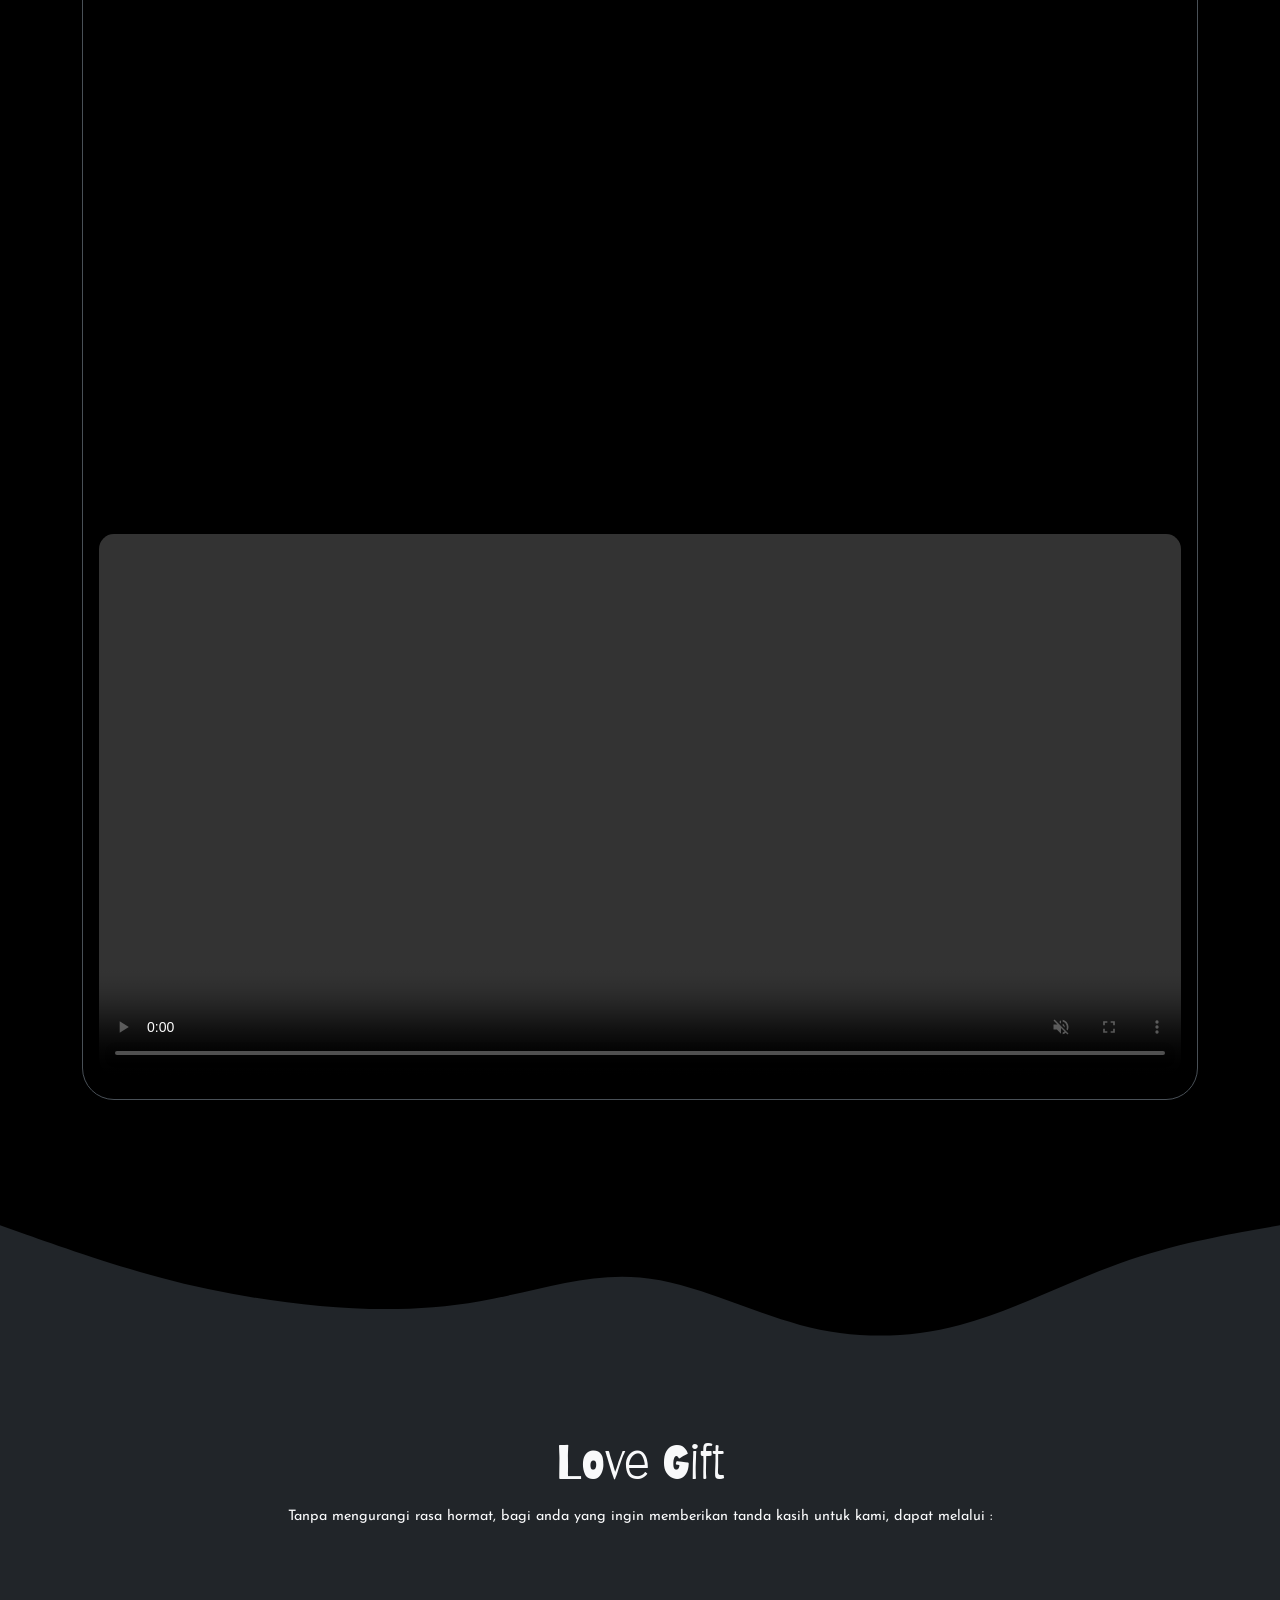
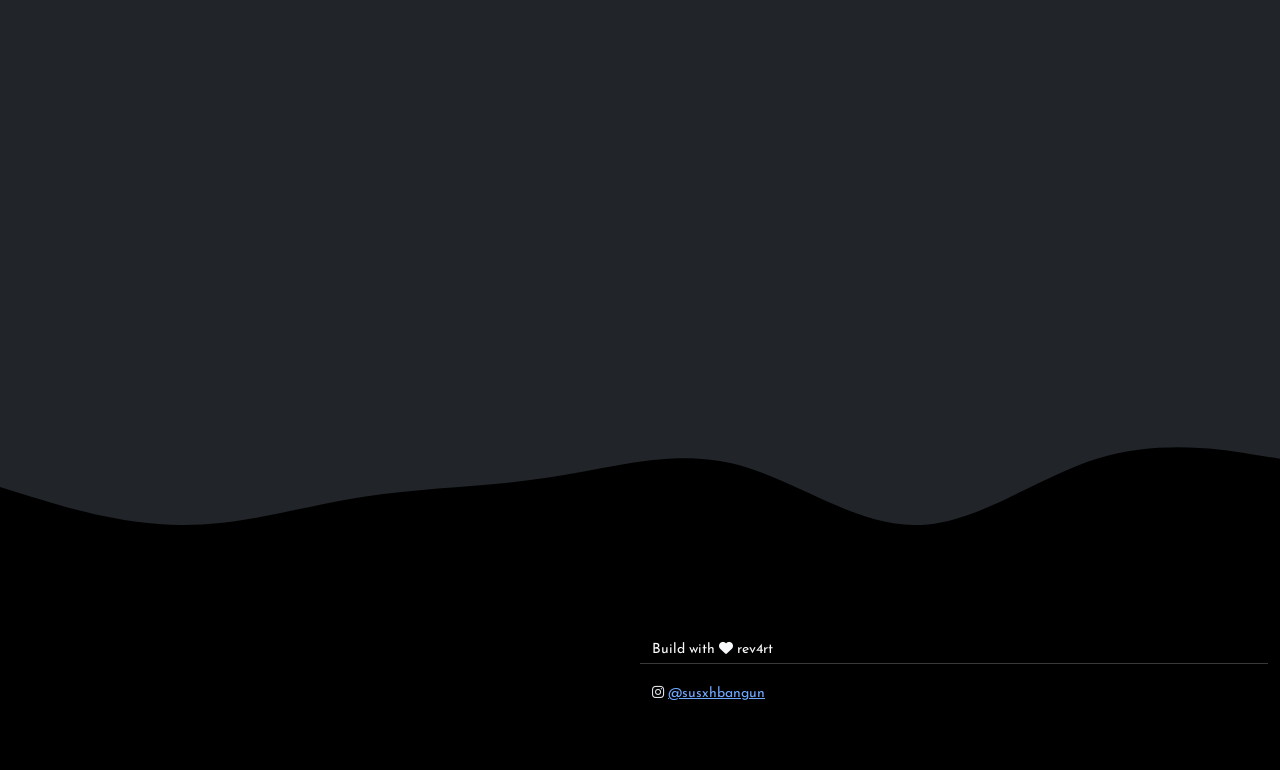
==== commit 6a51265a: "Update index.html" ====
--- a/index.html
+++ b/index.html
@@ -499,9 +499,7 @@
     <footer class="bg-black">
 		<div class="overflow-x-hidden">
                         <div class="row row-cols-2">
-                            <div class="col card-body border rounded-4 shadow p-3 mx-4 mt-2 mb-4" data-aos="fade-down" data-aos-duration="1500">
-		<div class="container">
-                <div class="text-center">
+
                 <p style="font-size: 0.9rem;" class="pt-2 pb-1 px-2" data-aos="fade-up" data-aos-duration="1500">
                     Merupakan suatu kehormatan dan kebahagiaan bagi kami apabila, Bapak / Ibu / Saudara / i.
                     berkenan untuk memberikan do'a restunya kami ucapkan terimakasih.
@@ -519,12 +517,11 @@
                         <small>
                             <i class="fa-brands fa-instagram me-1"></i><a target="_blank" href="https://instagram.com/susxhbangun">@susxhbangun</a>
                         </small>
-                    </div>
-                </div>
-            </div>
-        </div>
-    </div>
-</div>
+		    </div>
+		</div>
+			</div>
+		</div>
+
 	    
     </footer>
 
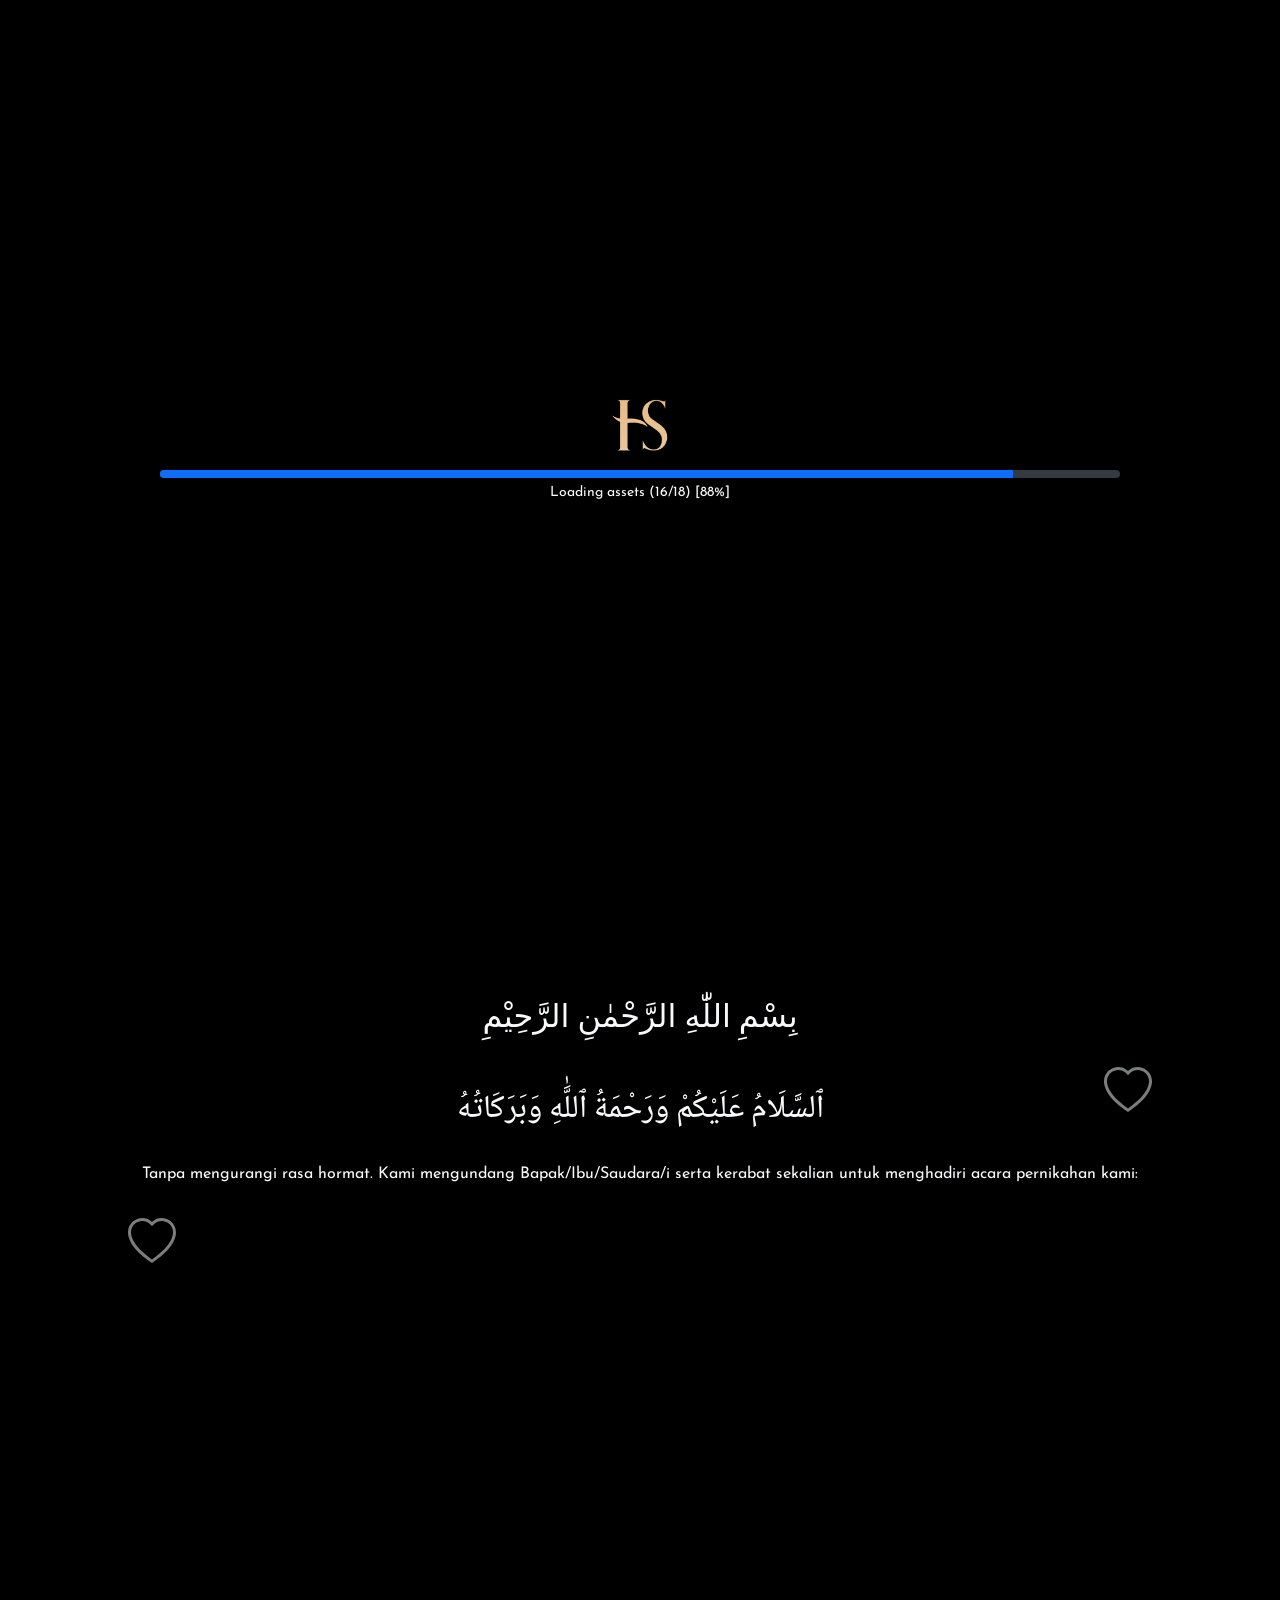
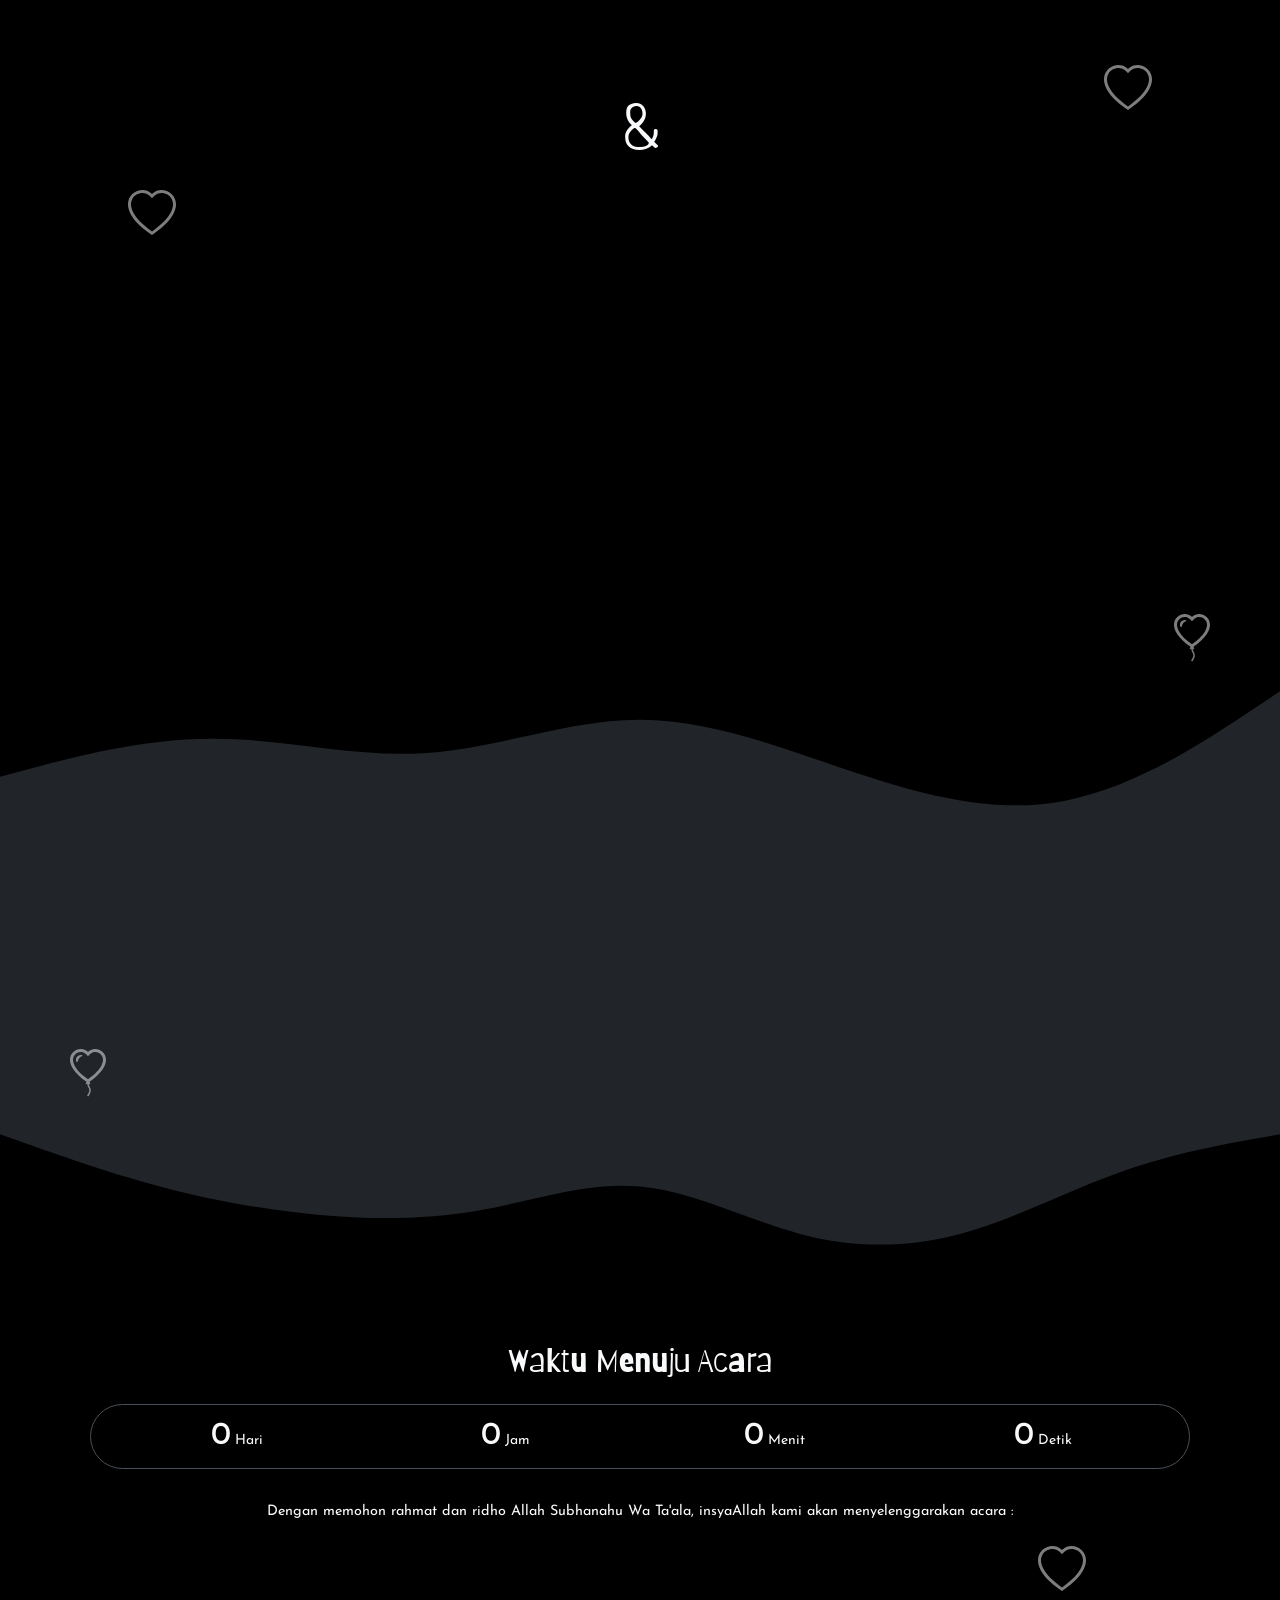
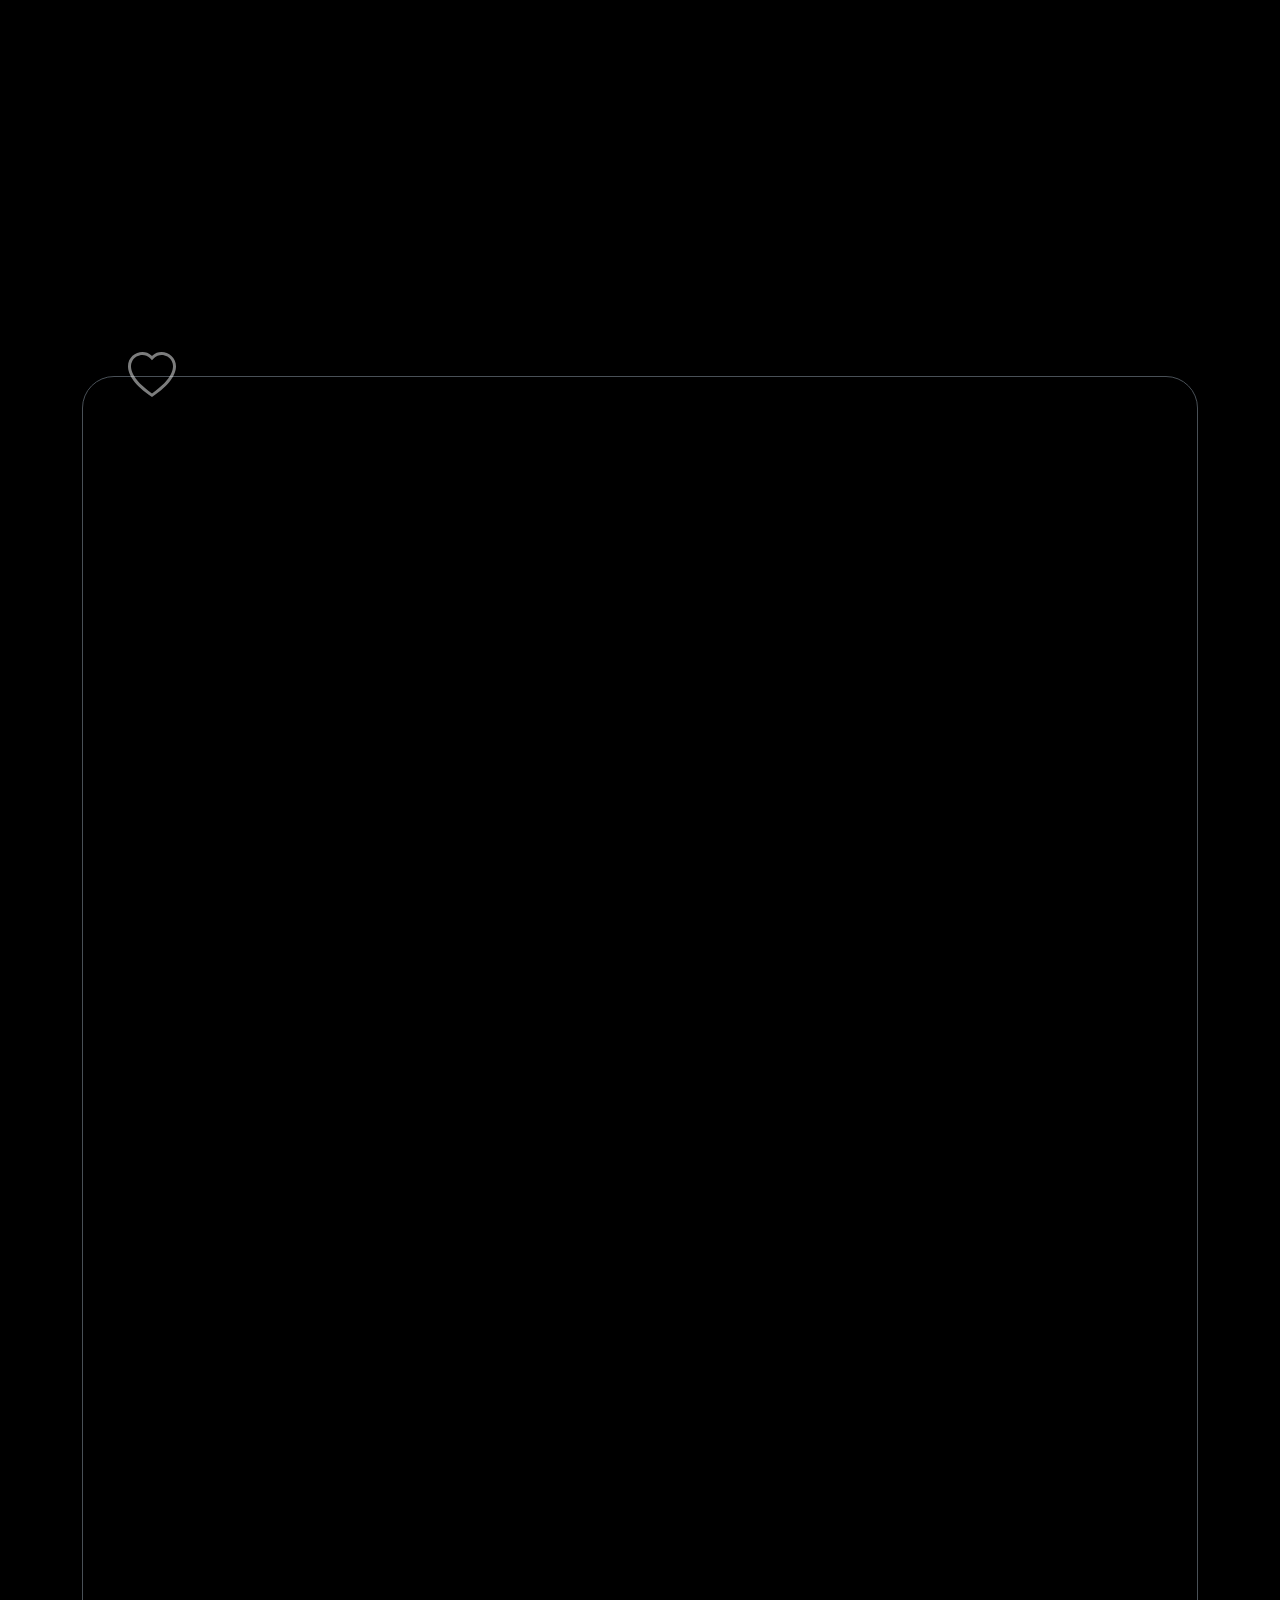
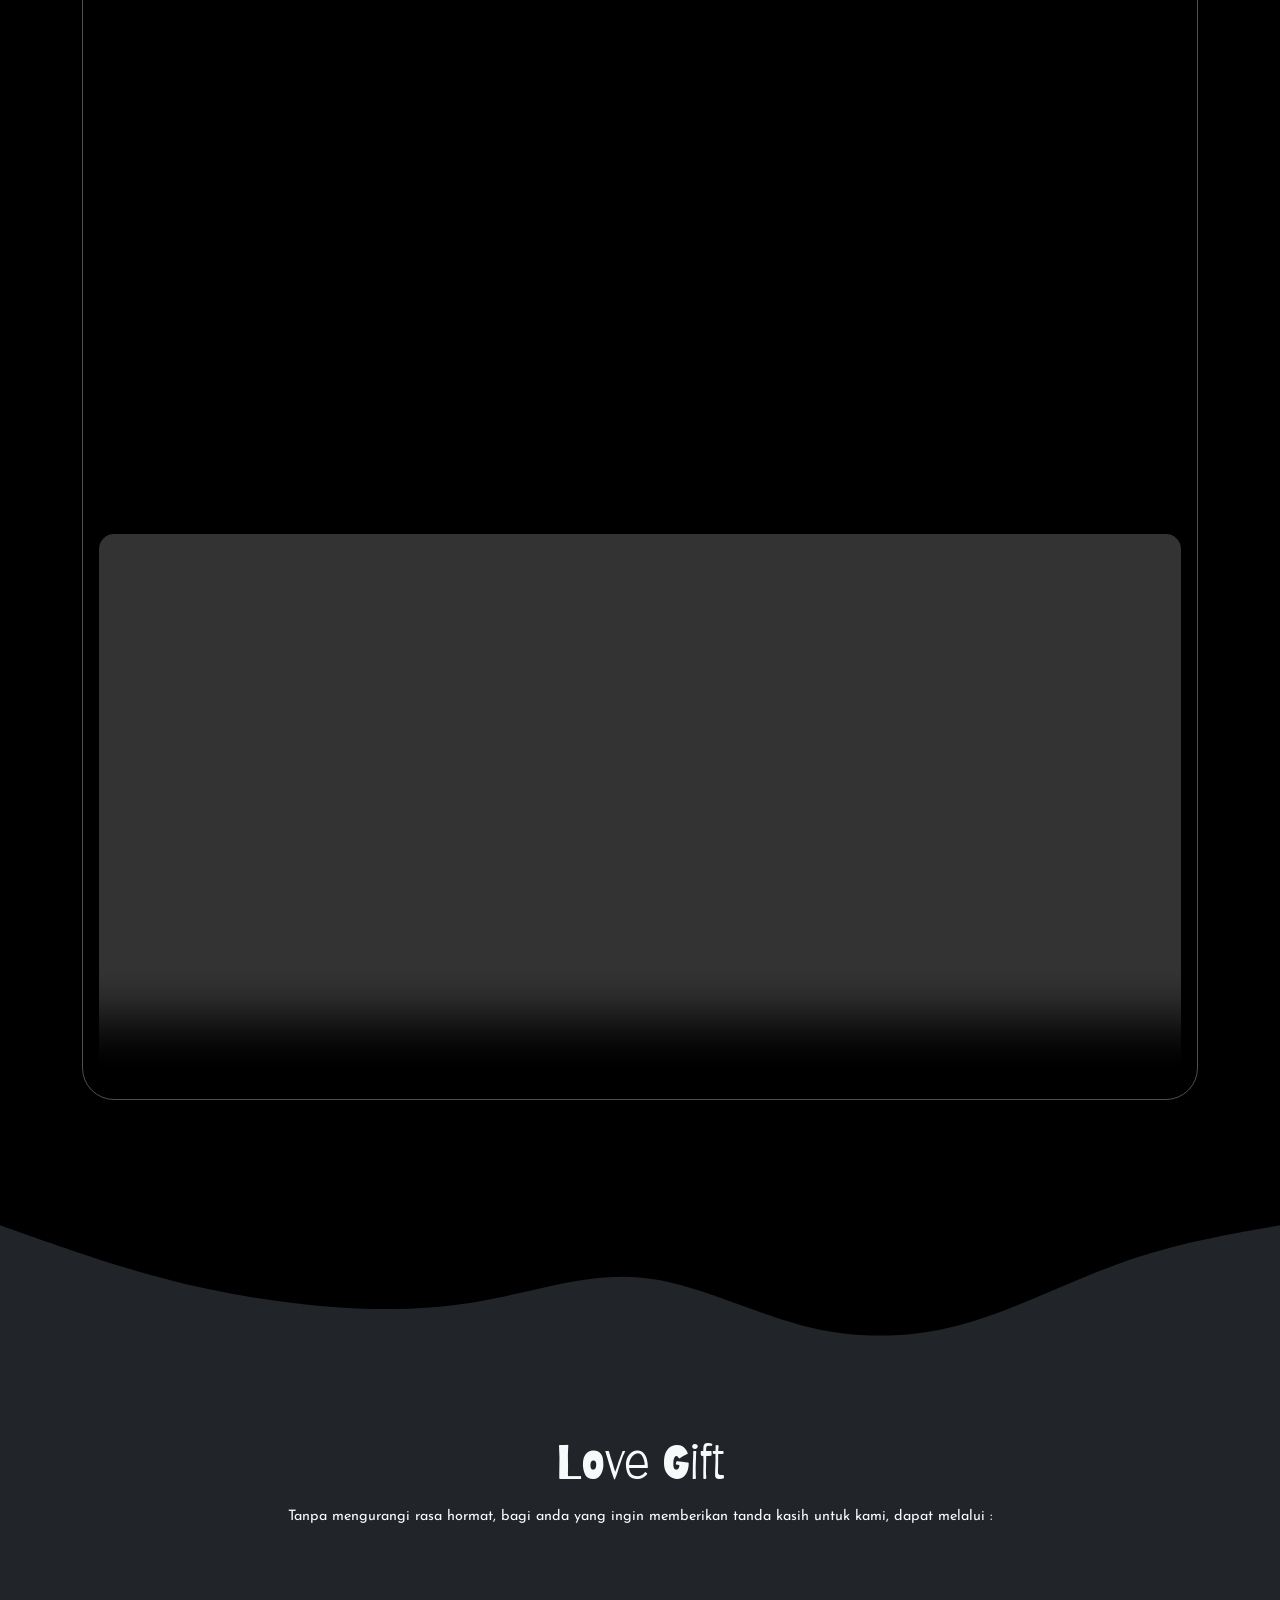
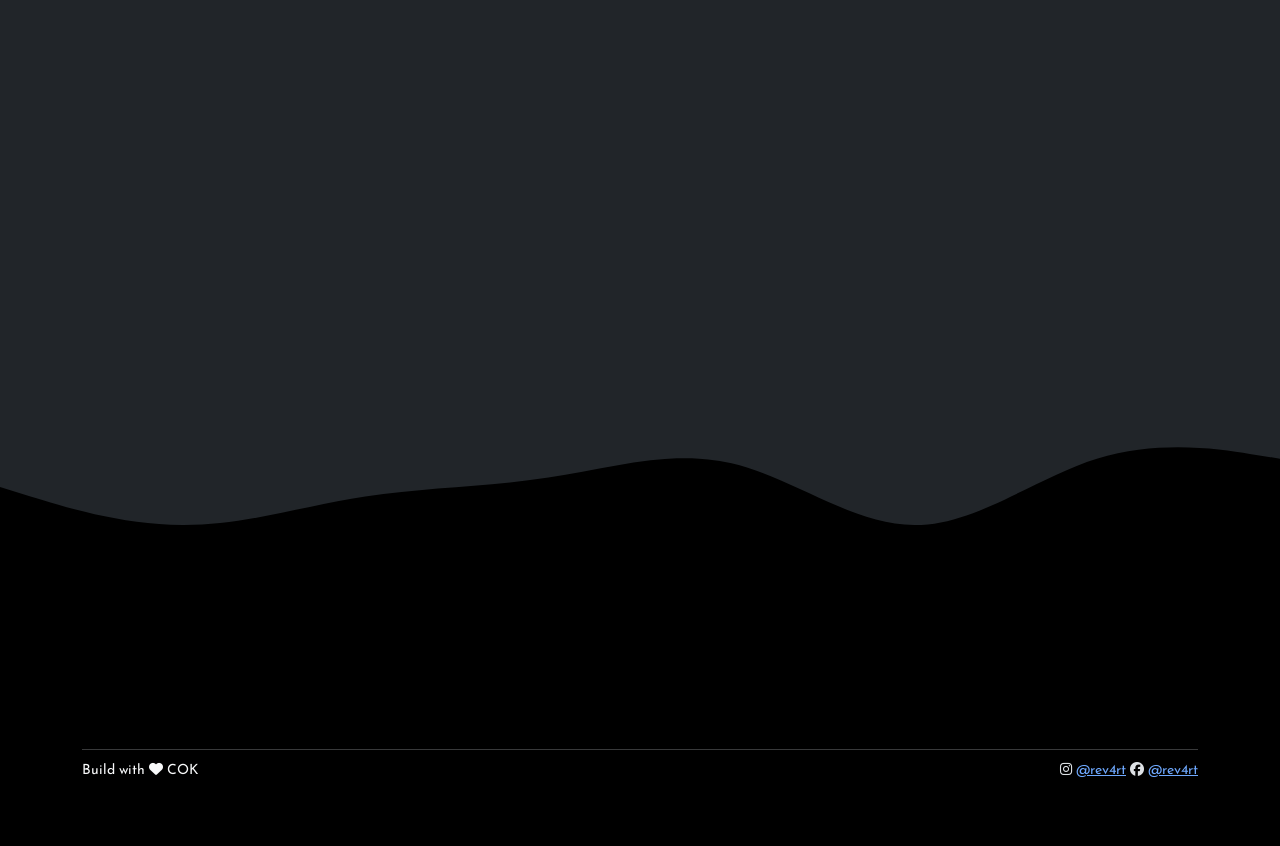
==== commit 0811c71c: "Update index.html" ====
--- a/index.html
+++ b/index.html
@@ -497,32 +497,36 @@
 
     <!-- Footer Undangan -->
     <footer class="bg-black">
-		<div class="overflow-x-hidden">
-                        <div class="row row-cols-2">
+        <div class="container">
+            <div class="text-center">
 
                 <p style="font-size: 0.9rem;" class="pt-2 pb-1 px-2" data-aos="fade-up" data-aos-duration="1500">
                     Merupakan suatu kehormatan dan kebahagiaan bagi kami apabila, Bapak / Ibu / Saudara / i.
                     berkenan untuk memberikan do'a restunya kami ucapkan terimakasih.
                 </p>
-                <h1 class="font-arabic" data-aos="fade-up" data-aos-duration="2000">وَالسَّلاَمُ عَلَيْكُمْ وَرَحْمَةُ اللهِ وَبَرَكَاتُهُ</h1>
-                <h1 class="font-esthetic pt-4 px-2" data-aos="fade-up" data-aos-duration="2000" style="font-size: 2rem;">اَلْحَمْدُ لِلّٰهِ رَبِّ الْعٰلَمِيْنَۙ</h1>
+
+                <h1 class="font-esthetic" data-aos="fade-up" data-aos-duration="2000">Wassalamualaikum Warahmatullahi Wabarakatuh</h1>
+                <h1 class="font-arabic pt-4 px-2" data-aos="fade-up" data-aos-duration="2000" style="font-size: 2rem;">اَلْحَمْدُ لِلّٰهِ رَبِّ الْعٰلَمِيْنَۙ</h1>
+
+                <hr class="mt-3 mb-2">
 
                 <div class="row align-items-center justify-content-between flex-column flex-sm-row">
                     <div class="col-auto">
                         <small class="text-light">
-                            Build with<i class="fa-solid fa-heart mx-1"></i>rev4rt</small>
-                    </div>
-			<hr>
+                            Build with<i class="fa-solid fa-heart mx-1"></i>COK
+                        </small>
+                    </div>
                     <div class="col-auto">
                         <small>
-                            <i class="fa-brands fa-instagram me-1"></i><a target="_blank" href="https://instagram.com/susxhbangun">@susxhbangun</a>
+                            <i class="fa-brands fa-instagram me-1"></i><a target="_blank" href="https://instagram.com/rev4rt">@rev4rt</a>
                         </small>
-		    </div>
-		</div>
-			</div>
-		</div>
-
-	    
+                        <small>
+                            <i class="fa-brands fa-facebook me-1"></i><a target="_blank" href="https://facebook.com/rev4rt">@rev4rt</a>
+                        </small>
+                    </div>
+                </div>
+            </div>
+        </div>
     </footer>
 
     <!-- Welcome Page -->
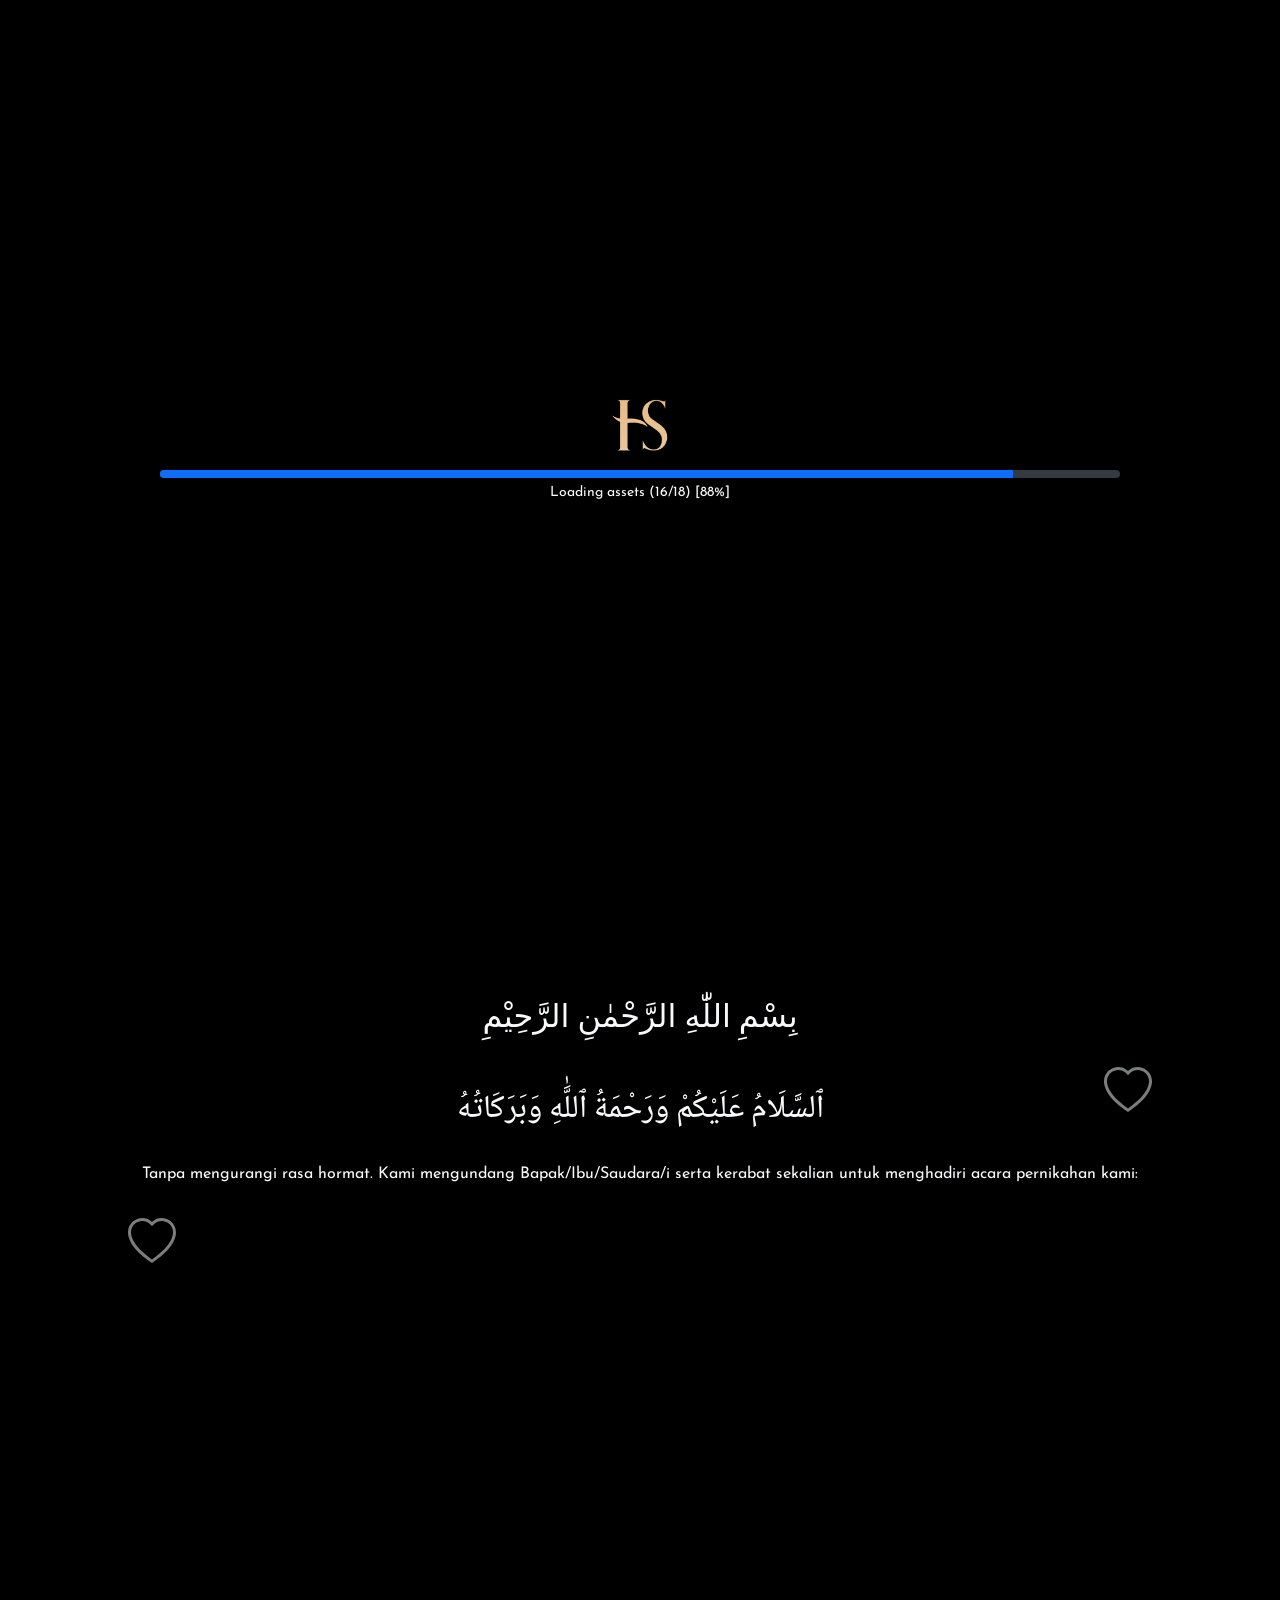
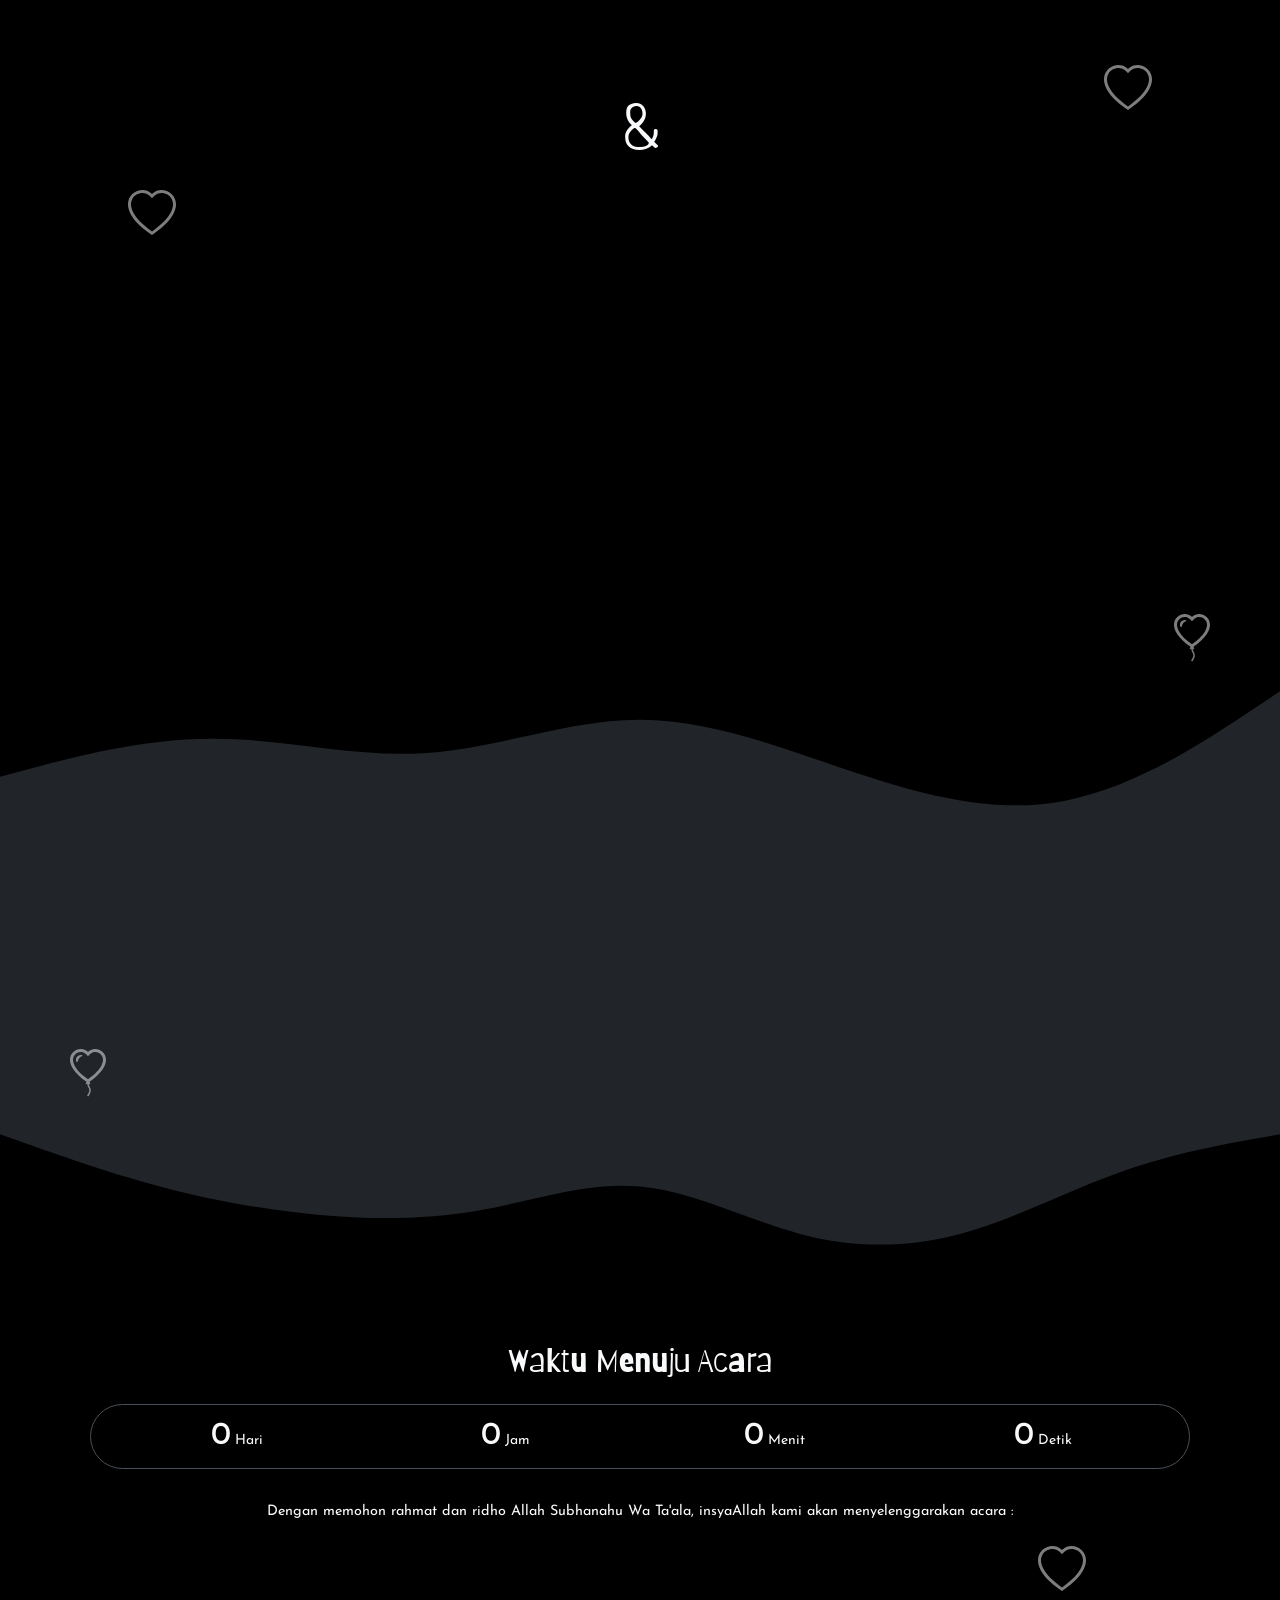
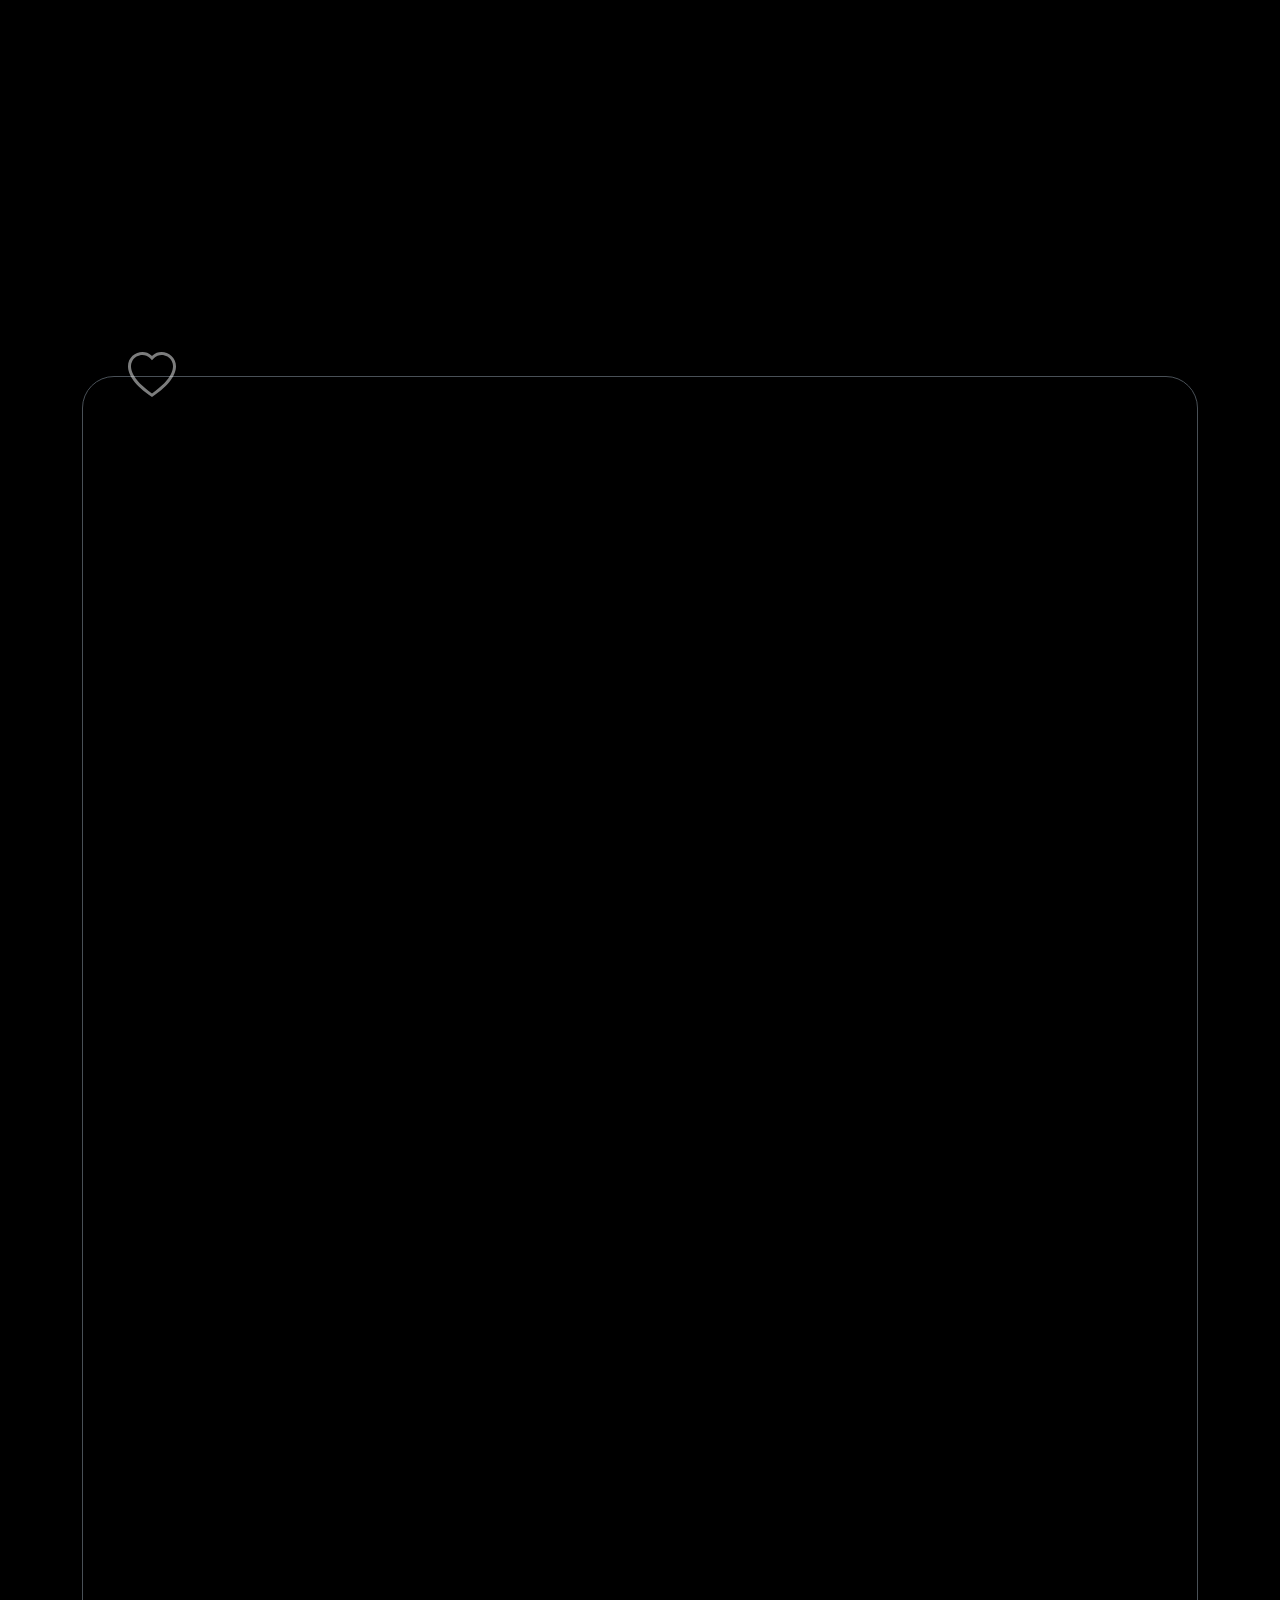
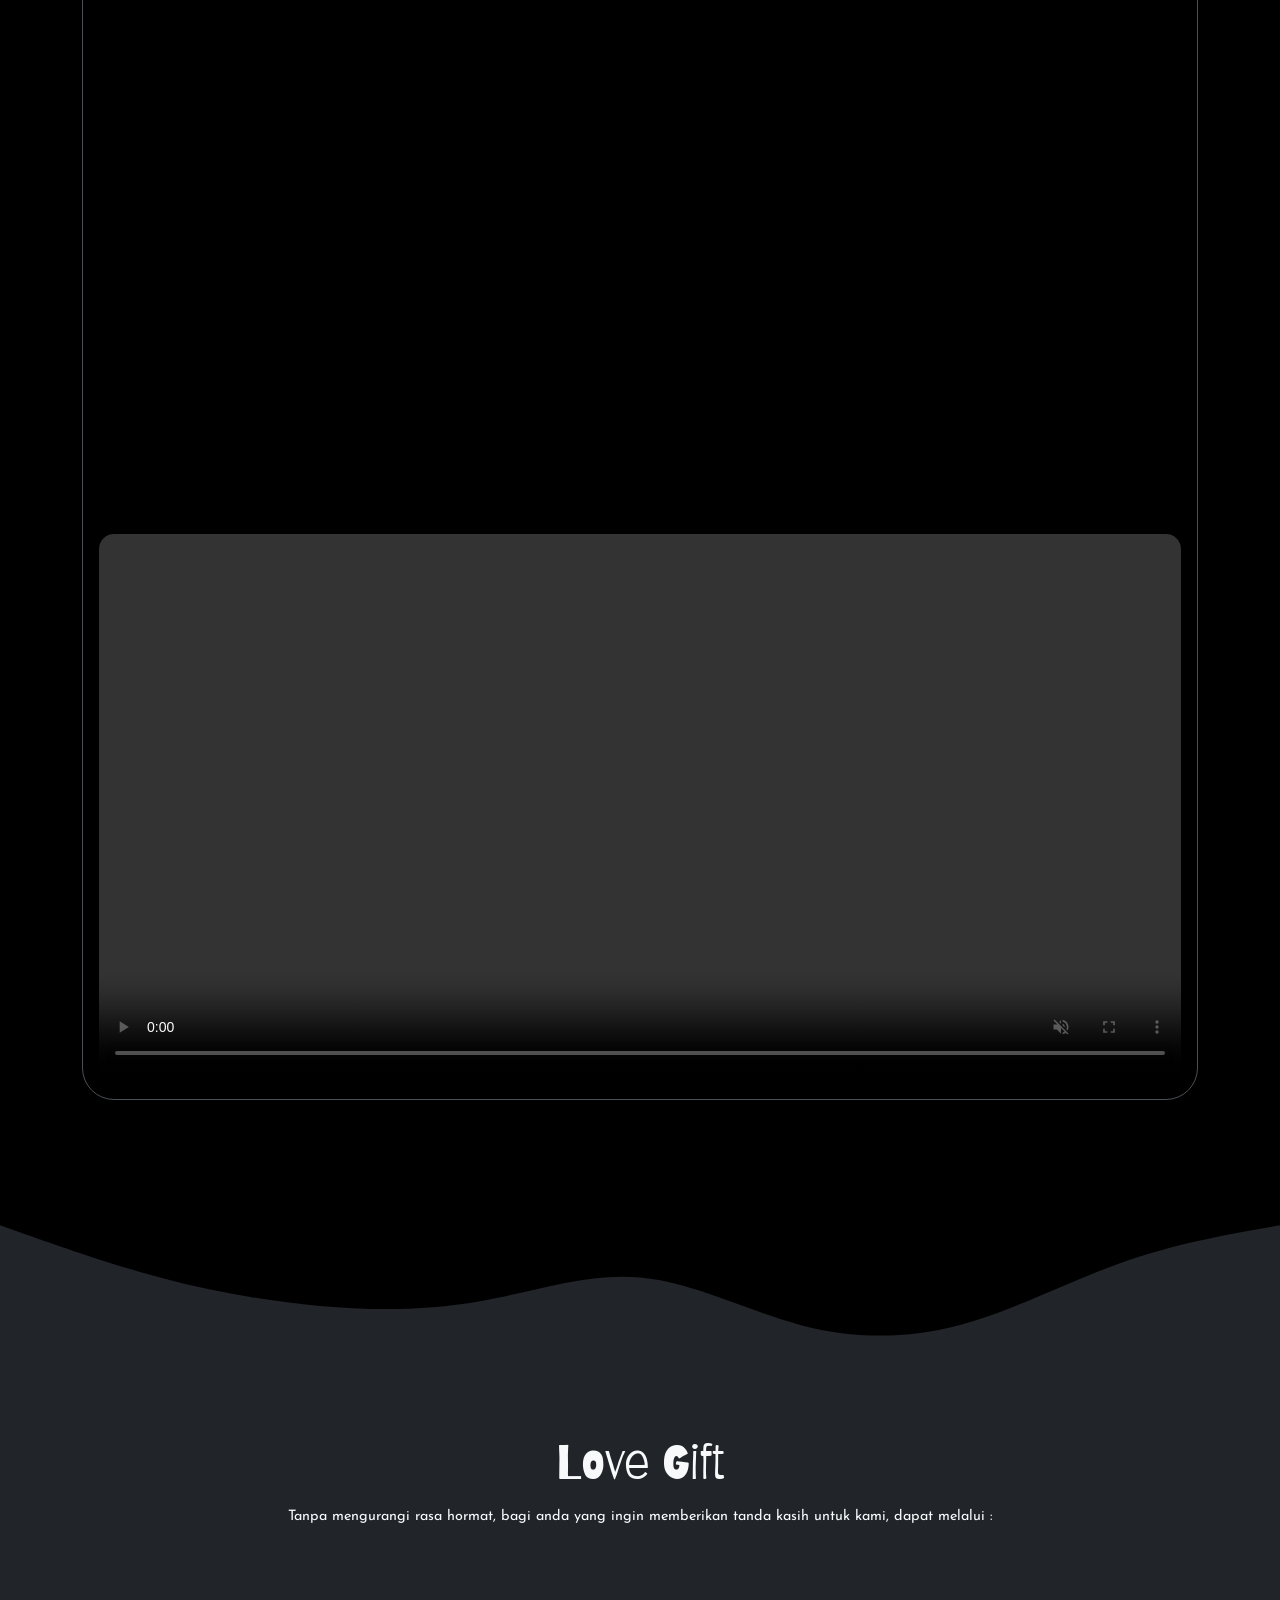
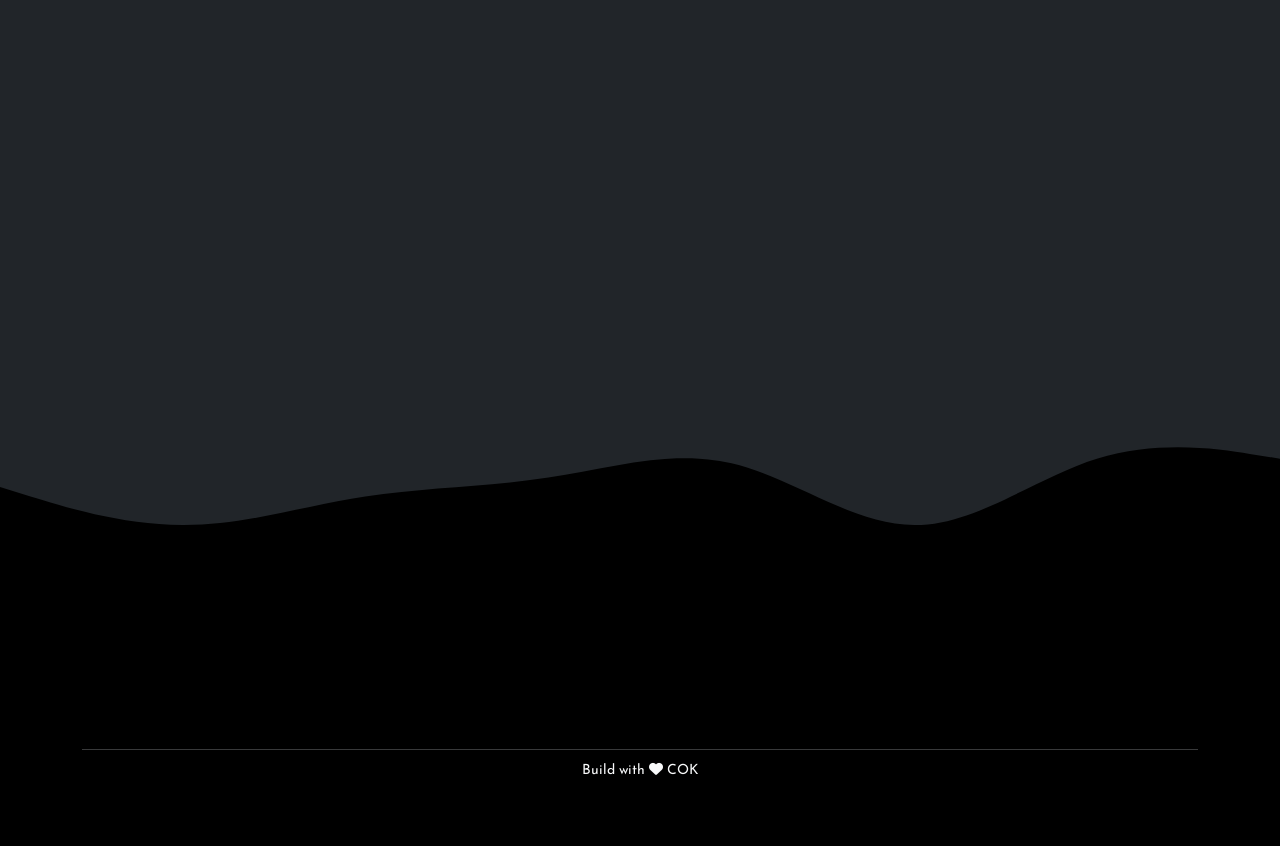
==== commit 53b2f174: "Update index.html" ====
--- a/index.html
+++ b/index.html
@@ -509,22 +509,10 @@
                 <h1 class="font-arabic pt-4 px-2" data-aos="fade-up" data-aos-duration="2000" style="font-size: 2rem;">اَلْحَمْدُ لِلّٰهِ رَبِّ الْعٰلَمِيْنَۙ</h1>
 
                 <hr class="mt-3 mb-2">
-
-                <div class="row align-items-center justify-content-between flex-column flex-sm-row">
                     <div class="col-auto">
                         <small class="text-light">
                             Build with<i class="fa-solid fa-heart mx-1"></i>COK
-                        </small>
-                    </div>
-                    <div class="col-auto">
-                        <small>
-                            <i class="fa-brands fa-instagram me-1"></i><a target="_blank" href="https://instagram.com/rev4rt">@rev4rt</a>
-                        </small>
-                        <small>
-                            <i class="fa-brands fa-facebook me-1"></i><a target="_blank" href="https://facebook.com/rev4rt">@rev4rt</a>
-                        </small>
-                    </div>
-                </div>
+                 </small>
             </div>
         </div>
     </footer>
@@ -600,7 +588,6 @@
     <script src="https://cdn.jsdelivr.net/npm/aos@2.3.4/dist/aos.js" integrity="sha256-pQBbLkFHcP1cy0C8IhoSdxlm0CtcH5yJ2ki9jjgR03c=" crossorigin="anonymous"></script>
     <script src="https://cdn.jsdelivr.net/npm/canvas-confetti@1.9.2/dist/confetti.browser.js" integrity="sha256-mvTaORw+RTgKnX6ZHT4P5Sc9DNP2TBpSGII7F3sT8iE=" crossorigin="anonymous"></script>
 <script src="https://unpkg.com/aos@next/dist/aos.js"></script>
-<script src="https://susahbangun.github.io/invite/src/main.js" type="module"></script>
 </body>
 
 </html>
